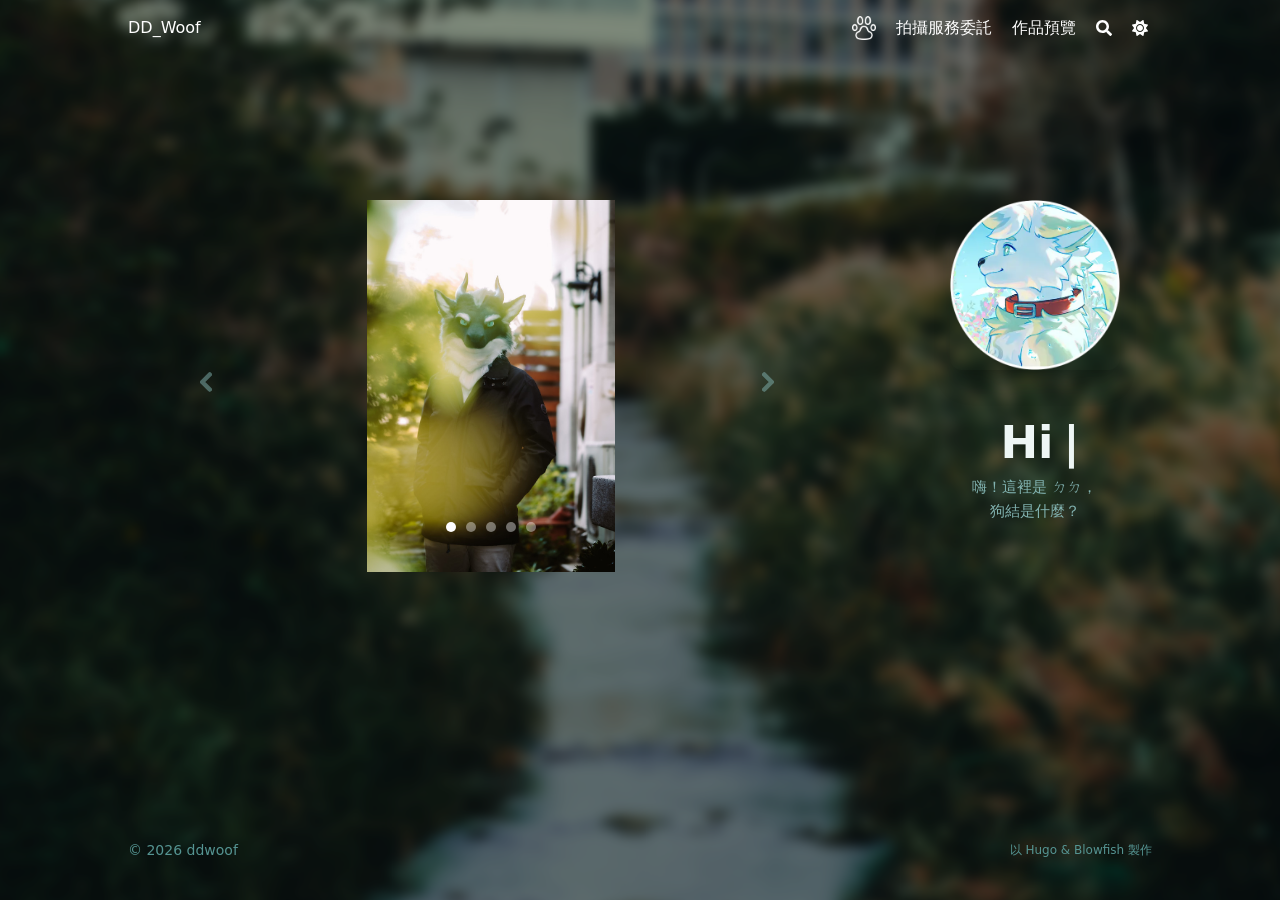
==== index.html @ 14877175 "The First time update web" ====
<!doctype html>
<html
  lang="zh-tw"
  dir="ltr"
  class="scroll-smooth"
  data-default-appearance="dark"
  data-auto-appearance="true"><head>
	<meta name="generator" content="Hugo 0.157.0">
  <meta charset="utf-8">
  
    <meta http-equiv="content-language" content="zh-tw">
  
  <meta name="viewport" content="width=device-width, initial-scale=1.0">
  <meta http-equiv="X-UA-Compatible" content="ie=edge">
  <meta name="theme-color">

  
  
    <title>DD_Woof</title>
    <meta name="title" content="DD_Woof">
  

  
  
  
  
  
  <link rel="canonical" href="/">
  
    
      <link rel="alternate" type="application/rss+xml" href="/index.xml" title="DD_Woof" />
  

  
  
    <meta name="author" content="ddwoof">
  
  
    
      
        
          <link href="https://x.com/DD_Woof" rel="me">
        
      
    
  

  
  <meta property="og:url" content="/">
  <meta property="og:site_name" content="DD_Woof">
  <meta property="og:title" content="Hi 👋 I&#39;m ㄉㄉ.">
  <meta property="og:description" content="Previous Next">
  <meta property="og:locale" content="zh_tw">
  <meta property="og:type" content="website">

  
  <meta name="twitter:card" content="summary">
  <meta name="twitter:title" content="Hi 👋 I&#39;m ㄉㄉ.">
  <meta name="twitter:description" content="Previous Next">

  
  
  
  
    
      
    
  
    
      
    
  
    
      
    
  
  
    
  

  
  
  
  
  
  

  

  
  
  
  
  
  
  
    
  
  
    
  
  
  <link
    type="text/css"
    rel="stylesheet"
    href="/css/main.bundle.min.bacc5cdc9474db91ea3333a25206559b05ceb0ef3ecc49c3214e8da3e983f6aa9cc485924662123fd63597dafd530e8fc702d7a046bd52d2ac4388a769b3c79e.css"
    integrity="sha512-usxc3JR025HqMzOiUgZVmwXOsO8&#43;zEnDIU6No&#43;mD9qqcxIWSRmISP9Y1l9r9Uw6PxwLXoEa9UtKsQ4inabPHng==">

  
  
  <script
    type="text/javascript"
    src="/js/appearance.min.6f41174b3a05b680820fe08cadbfa5fb7a7ca347b76a0955cdc68b9d8aca1ce24f0547e138cea33bcc7904d551a90afcb1cc7f2d9fe8557075d501419046c08c.js"
    integrity="sha512-b0EXSzoFtoCCD&#43;CMrb&#43;l&#43;3p8o0e3aglVzcaLnYrKHOJPBUfhOM6jO8x5BNVRqQr8scx/LZ/oVXB11QFBkEbAjA=="></script>
  
  
  
  
  
  
    
    <script src="/lib/zoom/zoom.min.umd.a527109b68c082a70f3697716dd72a9d5aa8b545cf800cecbbc7399f2ca6f6e0ce3e431f2062b48bbfa47c9ea42822714060bef309be073f49b9c0e30d318d7b.js" integrity="sha512-pScQm2jAgqcPNpdxbdcqnVqotUXPgAzsu8c5nyym9uDOPkMfIGK0i7&#43;kfJ6kKCJxQGC&#43;8wm&#43;Bz9JucDjDTGNew=="></script>
  

  
  
  
    
  
  
    
  
  
  
  
  
  
    
    <script
      defer
      type="text/javascript"
      id="script-bundle"
      src="/js/main.bundle.min.858f7f82734cfae08d59fcf8d0eb186f01706a84e2f7d20d39edfd7bc8bed6166e02d5c65ecce1de82b1ac52d1e01d77bd1a82d19186fdae5fe6e12d867fcf68.js"
      integrity="sha512-hY9/gnNM&#43;uCNWfz40OsYbwFwaoTi99INOe39e8i&#43;1hZuAtXGXszh3oKxrFLR4B13vRqC0ZGG/a5f5uEthn/PaA=="
      data-copy="複製"
      data-copied="已複製"></script>
  

  
  
















  
  
  <link
    type="text/css"
    rel="stylesheet"
    href="/css/components/carousel.8e65f2c27285218feed8ca2a6e12a80ec2fb4be8f774b7c74d9642f1bc528a3352288a700a64a0e1e3c38a40b74c978b5dbbeb38346202b5f7613d8fc023e3c9.css"
    integrity="sha512-jmXywnKFIY/u2MoqbhKoDsL7S&#43;j3dLfHTZZC8bxSijNSKIpwCmSg4ePDikC3TJeLXbvrODRiArX3YT2PwCPjyQ==">
  
  
  <script
    defer
    type="text/javascript"
    src="/lib/tw-elements/index.min.5ffccf337b773ee831515cdde152c8039e972dd479f7dffb0532a79de9a6de5926154ae2587f181ed6c06a99aee25667096bcf6495da5aa86e235d98baee5943.js"
    integrity="sha512-X/zPM3t3PugxUVzd4VLIA56XLdR599/7BTKnnemm3lkmFUriWH8YHtbAapmu4lZnCWvPZJXaWqhuI12Yuu5ZQw=="></script>









  

  

  

  

  













  
  
    <link rel="apple-touch-icon" sizes="180x180" href="/apple-touch-icon.png">
    <link rel="icon" type="image/png" sizes="32x32" href="/favicon-32x32.png">
    <link rel="icon" type="image/png" sizes="16x16" href="/favicon-16x16.png">
    <link rel="manifest" href="/site.webmanifest">
  

  
  <script type="application/ld+json">
  {
    "@context": "https://schema.org",
    "@type": "WebSite",
    "@id": "/",
    "name": "DD_Woof",
    
    "inLanguage": "zh-tw",
    "url": "/",
    
    "publisher" : {
      "@type": "Person",
      "name": "ddwoof"
    }
  }
  </script>



  
  
    




  

  
  

  
  

  
  
</head>


















  
  <body class="flex flex-col h-screen m-auto leading-7 max-w-7xl px-6 sm:px-14 md:px-24 lg:px-32 text-lg bg-neutral text-neutral-900 dark:bg-neutral-800 dark:text-neutral bf-scrollbar">
    <div id="the-top" class="absolute flex self-center">
      <a
        class="px-3 py-1 text-sm -translate-y-8 rounded-b-lg bg-primary-200 focus:translate-y-0 dark:bg-neutral-600"
        href="#main-content">
        <span class="font-bold text-primary-600 pe-2 dark:text-primary-400">&darr;</span>
        快轉到主要內容
      </a>
    </div>
    
    
      <div class="main-menu flex items-center w-full gap-2 p-1 pl-0">
  
    
    
  
  
    <a href="/" class="text-base font-medium truncate min-w-0 shrink">
      DD_Woof
    </a>
  
  <div class="flex items-center ms-auto">
    <div class="hidden md:flex">
      <nav class="flex items-center gap-x-5 h-12">
  
    
      
  
    <a
      href="/"
      
      class="flex items-center bf-icon-color-hover"
      aria-label="&lt;img src=&#39;/img/paw_icon.webp&#39; class=&#39;h-6 w-auto inline-block nozoom&#39; alt=&#39;Home&#39;&gt;"
      title="">
      
      
        <span class="text-base font-medium break-normal">
          <img src='/img/paw_icon.webp' class='h-6 w-auto inline-block nozoom' alt='Home'>
        </span>
      
    </a>
  

    
      
  
    <a
      href="/services/"
      
      class="flex items-center bf-icon-color-hover"
      aria-label="拍攝服務委託"
      title="2026 非商業攝影服務委託 🐶 📸">
      
      
        <span class="text-base font-medium break-normal">
          拍攝服務委託
        </span>
      
    </a>
  

    
      
  
    <a
      href="/portfolio/"
      
      class="flex items-center bf-icon-color-hover"
      aria-label="作品預覽"
      title="作品預覽 📷">
      
      
        <span class="text-base font-medium break-normal">
          作品預覽
        </span>
      
    </a>
  

    
  

  

  

  
    <button
      id="search-button"
      aria-label="Search"
      class="text-base bf-icon-color-hover"
      title="搜尋 (/)">
      <span class="relative block icon"><svg aria-hidden="true" focusable="false" data-prefix="fas" data-icon="search" class="svg-inline--fa fa-search fa-w-16" role="img" xmlns="http://www.w3.org/2000/svg" viewBox="0 0 512 512"><path fill="currentColor" d="M505 442.7L405.3 343c-4.5-4.5-10.6-7-17-7H372c27.6-35.3 44-79.7 44-128C416 93.1 322.9 0 208 0S0 93.1 0 208s93.1 208 208 208c48.3 0 92.7-16.4 128-44v16.3c0 6.4 2.5 12.5 7 17l99.7 99.7c9.4 9.4 24.6 9.4 33.9 0l28.3-28.3c9.4-9.4 9.4-24.6.1-34zM208 336c-70.7 0-128-57.2-128-128 0-70.7 57.2-128 128-128 70.7 0 128 57.2 128 128 0 70.7-57.2 128-128 128z"/></svg>
</span>
    </button>
  

  
    <div class="flex items-center">
      <button
        id="appearance-switcher"
        aria-label="Dark mode switcher"
        type="button"
        class="text-base bf-icon-color-hover">
        <div class="flex items-center justify-center dark:hidden">
          <span class="relative block icon"><svg xmlns="http://www.w3.org/2000/svg" viewBox="0 0 512 512"><path fill="currentColor" d="M32 256c0-123.8 100.3-224 223.8-224c11.36 0 29.7 1.668 40.9 3.746c9.616 1.777 11.75 14.63 3.279 19.44C245 86.5 211.2 144.6 211.2 207.8c0 109.7 99.71 193 208.3 172.3c9.561-1.805 16.28 9.324 10.11 16.95C387.9 448.6 324.8 480 255.8 480C132.1 480 32 379.6 32 256z"/></svg>
</span>
        </div>
        <div class="items-center justify-center hidden dark:flex">
          <span class="relative block icon"><svg xmlns="http://www.w3.org/2000/svg" viewBox="0 0 512 512"><path fill="currentColor" d="M256 159.1c-53.02 0-95.1 42.98-95.1 95.1S202.1 351.1 256 351.1s95.1-42.98 95.1-95.1S309 159.1 256 159.1zM509.3 347L446.1 255.1l63.15-91.01c6.332-9.125 1.104-21.74-9.826-23.72l-109-19.7l-19.7-109c-1.975-10.93-14.59-16.16-23.72-9.824L256 65.89L164.1 2.736c-9.125-6.332-21.74-1.107-23.72 9.824L121.6 121.6L12.56 141.3C1.633 143.2-3.596 155.9 2.736 164.1L65.89 256l-63.15 91.01c-6.332 9.125-1.105 21.74 9.824 23.72l109 19.7l19.7 109c1.975 10.93 14.59 16.16 23.72 9.824L256 446.1l91.01 63.15c9.127 6.334 21.75 1.107 23.72-9.822l19.7-109l109-19.7C510.4 368.8 515.6 356.1 509.3 347zM256 383.1c-70.69 0-127.1-57.31-127.1-127.1c0-70.69 57.31-127.1 127.1-127.1s127.1 57.3 127.1 127.1C383.1 326.7 326.7 383.1 256 383.1z"/></svg>
</span>
        </div>
      </button>
    </div>
  
</nav>



    </div>
    <div class="flex md:hidden">
      <div class="flex items-center h-14 gap-4">
  
    <button
      id="search-button-mobile"
      aria-label="Search"
      class="flex items-center justify-center bf-icon-color-hover"
      title="搜尋 (/)">
      <span class="relative block icon"><svg aria-hidden="true" focusable="false" data-prefix="fas" data-icon="search" class="svg-inline--fa fa-search fa-w-16" role="img" xmlns="http://www.w3.org/2000/svg" viewBox="0 0 512 512"><path fill="currentColor" d="M505 442.7L405.3 343c-4.5-4.5-10.6-7-17-7H372c27.6-35.3 44-79.7 44-128C416 93.1 322.9 0 208 0S0 93.1 0 208s93.1 208 208 208c48.3 0 92.7-16.4 128-44v16.3c0 6.4 2.5 12.5 7 17l99.7 99.7c9.4 9.4 24.6 9.4 33.9 0l28.3-28.3c9.4-9.4 9.4-24.6.1-34zM208 336c-70.7 0-128-57.2-128-128 0-70.7 57.2-128 128-128 70.7 0 128 57.2 128 128 0 70.7-57.2 128-128 128z"/></svg>
</span>
    </button>
  

  
    <button
      id="appearance-switcher-mobile"
      type="button"
      aria-label="Dark mode switcher"
      class="flex items-center justify-center text-neutral-900 hover:text-primary-600 dark:text-neutral-200 dark:hover:text-primary-400">
      <div class="dark:hidden">
        <span class="relative block icon"><svg xmlns="http://www.w3.org/2000/svg" viewBox="0 0 512 512"><path fill="currentColor" d="M32 256c0-123.8 100.3-224 223.8-224c11.36 0 29.7 1.668 40.9 3.746c9.616 1.777 11.75 14.63 3.279 19.44C245 86.5 211.2 144.6 211.2 207.8c0 109.7 99.71 193 208.3 172.3c9.561-1.805 16.28 9.324 10.11 16.95C387.9 448.6 324.8 480 255.8 480C132.1 480 32 379.6 32 256z"/></svg>
</span>
      </div>
      <div class="hidden dark:block">
        <span class="relative block icon"><svg xmlns="http://www.w3.org/2000/svg" viewBox="0 0 512 512"><path fill="currentColor" d="M256 159.1c-53.02 0-95.1 42.98-95.1 95.1S202.1 351.1 256 351.1s95.1-42.98 95.1-95.1S309 159.1 256 159.1zM509.3 347L446.1 255.1l63.15-91.01c6.332-9.125 1.104-21.74-9.826-23.72l-109-19.7l-19.7-109c-1.975-10.93-14.59-16.16-23.72-9.824L256 65.89L164.1 2.736c-9.125-6.332-21.74-1.107-23.72 9.824L121.6 121.6L12.56 141.3C1.633 143.2-3.596 155.9 2.736 164.1L65.89 256l-63.15 91.01c-6.332 9.125-1.105 21.74 9.824 23.72l109 19.7l19.7 109c1.975 10.93 14.59 16.16 23.72 9.824L256 446.1l91.01 63.15c9.127 6.334 21.75 1.107 23.72-9.822l19.7-109l109-19.7C510.4 368.8 515.6 356.1 509.3 347zM256 383.1c-70.69 0-127.1-57.31-127.1-127.1c0-70.69 57.31-127.1 127.1-127.1s127.1 57.3 127.1 127.1C383.1 326.7 326.7 383.1 256 383.1z"/></svg>
</span>
      </div>
    </button>
  

  
    <input type="checkbox" id="mobile-menu-toggle" autocomplete="off" class="hidden peer">
    <label for="mobile-menu-toggle" class="flex items-center justify-center cursor-pointer bf-icon-color-hover">
      <span class="relative block icon"><svg xmlns="http://www.w3.org/2000/svg" viewBox="0 0 448 512"><path fill="currentColor" d="M0 96C0 78.33 14.33 64 32 64H416C433.7 64 448 78.33 448 96C448 113.7 433.7 128 416 128H32C14.33 128 0 113.7 0 96zM0 256C0 238.3 14.33 224 32 224H416C433.7 224 448 238.3 448 256C448 273.7 433.7 288 416 288H32C14.33 288 0 273.7 0 256zM416 448H32C14.33 448 0 433.7 0 416C0 398.3 14.33 384 32 384H416C433.7 384 448 398.3 448 416C448 433.7 433.7 448 416 448z"/></svg>
</span>
    </label>

    <div
      role="dialog"
      aria-modal="true"
      style="scrollbar-gutter: stable;"
      class="fixed inset-0 z-50 invisible overflow-y-auto px-6 py-20 opacity-0 transition-[opacity,visibility] duration-300 peer-checked:visible peer-checked:opacity-100 bg-neutral-50/97 dark:bg-neutral-900/99
      bf-scrollbar">
      <label
        for="mobile-menu-toggle"
        class="fixed end-8 top-5 flex items-center justify-center z-50 h-12 w-12 cursor-pointer select-none rounded-full bf-icon-color-hover border bf-border-color bf-border-color-hover bg-neutral-50 dark:bg-neutral-900">
        <span class="relative block icon"><svg xmlns="http://www.w3.org/2000/svg" viewBox="0 0 320 512"><path fill="currentColor" d="M310.6 361.4c12.5 12.5 12.5 32.75 0 45.25C304.4 412.9 296.2 416 288 416s-16.38-3.125-22.62-9.375L160 301.3L54.63 406.6C48.38 412.9 40.19 416 32 416S15.63 412.9 9.375 406.6c-12.5-12.5-12.5-32.75 0-45.25l105.4-105.4L9.375 150.6c-12.5-12.5-12.5-32.75 0-45.25s32.75-12.5 45.25 0L160 210.8l105.4-105.4c12.5-12.5 32.75-12.5 45.25 0s12.5 32.75 0 45.25l-105.4 105.4L310.6 361.4z"/></svg>
</span>
      </label>
      <nav class="mx-auto max-w-md space-y-6">
        
  
    
    <div class="px-2">
      <a
        href="/"
        aria-label="&lt;img src=&#39;/img/paw_icon.webp&#39; class=&#39;h-6 w-auto inline-block nozoom&#39; alt=&#39;Home&#39;&gt;"
        
        class="flex items-center gap-4 group bf-icon-color-hover text-neutral-700 dark:text-neutral-200">
        
        <span title="" class="text-2xl font-bold tracking-tight">
          <img src='/img/paw_icon.webp' class='h-6 w-auto inline-block nozoom' alt='Home'>
        </span>
        
      </a>

      
    </div>
  
    
    <div class="px-2">
      <a
        href="/services/"
        aria-label="拍攝服務委託"
        
        class="flex items-center gap-4 group bf-icon-color-hover text-neutral-700 dark:text-neutral-200">
        
        <span title="2026 非商業攝影服務委託 🐶 📸" class="text-2xl font-bold tracking-tight">
          拍攝服務委託
        </span>
        
      </a>

      
    </div>
  
    
    <div class="px-2">
      <a
        href="/portfolio/"
        aria-label="作品預覽"
        
        class="flex items-center gap-4 group bf-icon-color-hover text-neutral-700 dark:text-neutral-200">
        
        <span title="作品預覽 📷" class="text-2xl font-bold tracking-tight">
          作品預覽
        </span>
        
      </a>

      
    </div>
  

        
  

        
  

      </nav>
    </div>
  
</div>







    </div>
  </div>
</div>





    
    <div class="relative flex flex-col grow">
      <main id="main-content" class="grow">
        
  
  
    
<div class="homepage-bg" style="--homepage-bg-url: url('/img/homepage.webp');"></div>


<div class="homepage-center-wrapper relative">
    <div aria-hidden="true" class="absolute inset-x-0 top-0 h-48 bg-gradient-to-b"></div>
    <div class="relative">
        <div
            class="homepage-grid lg:mx-auto lg:grid lg:max-w-none lg:grid-flow-col-dense lg:grid-cols-2 lg:gap-24 lg:px-8">

            
            <div class="carousel-col mx-auto px-4 sm:px-6 lg:mx-0 lg:py-16 lg:px-0 w-full" style="max-width:800px;">


                <article class="max-w-full prose dark:prose-invert">
                    <section class="w-full">














































<div class="width-patch"></div>
<div id="carousel-6fb22d3943ec7794c447a8e7c1bb77a4-1772271755983696700" class="relative" data-twe-carousel-init data-twe-ride="carousel"
  data-twe-interval="2500">
  <div class="absolute right-0 bottom-0 left-0 z-2 mx-[15%] mb-10 flex list-none justify-center p-0"
    data-twe-carousel-indicators>
    
    
    <button type="button" data-twe-target="#carousel-6fb22d3943ec7794c447a8e7c1bb77a4-1772271755983696700" data-twe-slide-to="0" data-twe-carousel-active aria-current="true"  class="cursor-pointer"></button>
    
    
    <button type="button" data-twe-target="#carousel-6fb22d3943ec7794c447a8e7c1bb77a4-1772271755983696700" data-twe-slide-to="1"  class="cursor-pointer"></button>
    
    
    <button type="button" data-twe-target="#carousel-6fb22d3943ec7794c447a8e7c1bb77a4-1772271755983696700" data-twe-slide-to="2"  class="cursor-pointer"></button>
    
    
    <button type="button" data-twe-target="#carousel-6fb22d3943ec7794c447a8e7c1bb77a4-1772271755983696700" data-twe-slide-to="3"  class="cursor-pointer"></button>
    
    
    <button type="button" data-twe-target="#carousel-6fb22d3943ec7794c447a8e7c1bb77a4-1772271755983696700" data-twe-slide-to="4"  class="cursor-pointer"></button>
    
    
  </div>

  <div class="relative w-full after:clear-both after:block after:content-['']" style="overflow: hidden;">
    
    
    
    
    
    
    
    
    
    
    
    
    
    
    
    
    
    
    
    
    
    
    
    
    
    
    
    
    
    
    
    
    
    
    
    
    
    <div
      class="relative float-left -mr-[100%]  w-full transition-transform ease-in-out motion-reduce:transition-none"
      data-twe-carousel-item style="transition-duration: 2500ms;" data-twe-carousel-active>
      
      
      
      
      
      
      <div class="relative bg-neutral-900/50" style="aspect-ratio: 16 / 9; overflow: hidden;">
        <img src="/54312974129_4e7db144ab_b_3776847545969804107.jpg" data-original="https://live.staticflickr.com/65535/54312974129_4e7db144ab_b.jpg"
          class="absolute top-0 left-0 w-full h-full object-contain not-prose carousel-zoom-img rounded-[15px]"
          alt="carousel image 1"
          onclick="openCarouselLightbox(this.dataset.original || this.src); event.stopPropagation();">
      </div>
      
    </div>
    
    
    
    
    
    
    
    
    
    
    
    
    
    
    
    
    
    
    
    
    
    
    
    
    
    
    
    
    
    
    
    
    
    
    
    
    
    <div
      class="relative float-left -mr-[100%] hidden w-full transition-transform ease-in-out motion-reduce:transition-none"
      data-twe-carousel-item style="transition-duration: 2500ms;" >
      
      
      
      
      <div class="relative bg-neutral-900/50" style="aspect-ratio: 16 / 9; overflow: hidden;">
        <img src="/mountains-1899264_960_720_14245824459852564187.jpg" data-original="https://cdn.pixabay.com/photo/2016/12/11/12/02/mountains-1899264_960_720.jpg"
          class="absolute top-0 left-0 w-full h-full object-cover not-prose carousel-zoom-img rounded-[15px]"
          alt="carousel image 2"
          onclick="openCarouselLightbox(this.dataset.original || this.src); event.stopPropagation();">
      </div>
      
    </div>
    
    
    
    
    
    
    
    
    
    
    
    
    
    
    
    
    
    
    
    
    
    
    
    
    
    
    
    
    
    
    
    
    
    
    
    
    
    <div
      class="relative float-left -mr-[100%] hidden w-full transition-transform ease-in-out motion-reduce:transition-none"
      data-twe-carousel-item style="transition-duration: 2500ms;" >
      
      
      
      
      <div class="relative bg-neutral-900/50" style="aspect-ratio: 16 / 9; overflow: hidden;">
        <img src="/54969484448_2627ba378e_b_2537846297863598610.jpg" data-original="https://live.staticflickr.com/65535/54969484448_2627ba378e_b.jpg"
          class="absolute top-0 left-0 w-full h-full object-cover not-prose carousel-zoom-img rounded-[15px]"
          alt="carousel image 3"
          onclick="openCarouselLightbox(this.dataset.original || this.src); event.stopPropagation();">
      </div>
      
    </div>
    
    
    
    
    
    
    
    
    
    
    
    
    
    
    
    
    
    
    
    
    
    
    
    
    
    
    
    
    
    
    
    
    
    
    
    
    
    <div
      class="relative float-left -mr-[100%] hidden w-full transition-transform ease-in-out motion-reduce:transition-none"
      data-twe-carousel-item style="transition-duration: 2500ms;" >
      
      
      
      
      <div class="relative bg-neutral-900/50" style="aspect-ratio: 16 / 9; overflow: hidden;">
        <img src="/54313182970_392d46c455_b_15760965747717443403.jpg" data-original="https://live.staticflickr.com/65535/54313182970_392d46c455_b.jpg"
          class="absolute top-0 left-0 w-full h-full object-cover not-prose carousel-zoom-img rounded-[15px]"
          alt="carousel image 4"
          onclick="openCarouselLightbox(this.dataset.original || this.src); event.stopPropagation();">
      </div>
      
    </div>
    
    
    
    
    
    
    
    
    
    
    
    
    
    
    
    
    
    
    
    
    
    
    
    
    
    
    
    
    
    
    
    
    
    
    
    
    
    <div
      class="relative float-left -mr-[100%] hidden w-full transition-transform ease-in-out motion-reduce:transition-none"
      data-twe-carousel-item style="transition-duration: 2500ms;" >
      
      
      
      
      <div class="relative bg-neutral-900/50" style="aspect-ratio: 16 / 9; overflow: hidden;">
        <img src="/54313005413_ce64c5cc6f_b_2542738422228457264.jpg" data-original="https://live.staticflickr.com/65535/54313005413_ce64c5cc6f_b.jpg"
          class="absolute top-0 left-0 w-full h-full object-cover not-prose carousel-zoom-img rounded-[15px]"
          alt="carousel image 5"
          onclick="openCarouselLightbox(this.dataset.original || this.src); event.stopPropagation();">
      </div>
      
    </div>
    
  </div>

  <button
    class="absolute top-0 bottom-0 left-0 z-2 flex w-[15%] items-center justify-center border-0 bg-none p-0 text-center opacity-50 transition-opacity duration-150 ease-[cubic-bezier(0.25,0.1,0.25,1.0)] hover:no-underline hover:opacity-90 hover:outline-none focus:no-underline focus:opacity-90 focus:outline-none motion-reduce:transition-none"
    type="button" data-twe-target="#carousel-6fb22d3943ec7794c447a8e7c1bb77a4-1772271755983696700" data-twe-slide="prev">
    <span class="inline-block h-8 w-8">
      <svg xmlns="http://www.w3.org/2000/svg" fill="none" viewBox="0 0 24 24" stroke-width="4.5" stroke="currentColor"
        class="h-6 w-6">
        <path stroke-linecap="round" stroke-linejoin="round" d="M15.75 19.5L8.25 12l7.5-7.5" />
      </svg>
    </span>
    <span
      class="!absolute !-m-px !h-px !w-px !overflow-hidden !whitespace-nowrap !border-0 !p-0 ![clip:rect(0,0,0,0)]">Previous</span>
  </button>

  <button
    class="absolute top-0 bottom-0 right-0 z-[1] flex w-[15%] items-center justify-center border-0 bg-none p-0 text-center opacity-50 transition-opacity duration-150 ease-[cubic-bezier(0.25,0.1,0.25,1.0)] hover:no-underline hover:opacity-90 hover:outline-none focus:no-underline focus:opacity-90 focus:outline-none motion-reduce:transition-none"
    type="button" data-twe-target="#carousel-6fb22d3943ec7794c447a8e7c1bb77a4-1772271755983696700" data-twe-slide="next">
    <span class="inline-block h-8 w-8">
      <svg xmlns="http://www.w3.org/2000/svg" fill="none" viewBox="0 0 24 24" stroke-width="4.5" stroke="currentColor"
        class="h-6 w-6">
        <path stroke-linecap="round" stroke-linejoin="round" d="M8.25 4.5l7.5 7.5-7.5 7.5" />
      </svg>
    </span>
    <span
      class="!absolute !-m-px !h-px !w-px !overflow-hidden !whitespace-nowrap !border-0 !p-0 ![clip:rect(0,0,0,0)]">Next</span>
  </button>
</div>




<div id="carousel-lightbox"
  style="display:none;position:fixed;inset:0;z-index:9999;background:rgba(0,0,0,0.85);align-items:center;justify-content:center;cursor:zoom-out;"
  onclick="closeCarouselLightbox()">
  <img id="carousel-lightbox-img" src=""
    style="max-width:90vw;max-height:90vh;border-radius:0.75rem;box-shadow:0 25px 50px rgba(0,0,0,0.5);object-fit:contain;cursor:default;"
    onclick="event.stopPropagation()">
</div>
<script>
  var _carouselLightboxOpen = false;
  function openCarouselLightbox(src) {
    if (_carouselLightboxOpen) return;
    _carouselLightboxOpen = true;
    var lb = document.getElementById('carousel-lightbox');
    var img = document.getElementById('carousel-lightbox-img');
    img.src = src;
    img.style.borderRadius = '15px';  
    lb.style.display = 'flex';
    document.body.style.overflow = 'hidden';
    document.body.classList.add('carousel-lightbox-open');  
  }
  function closeCarouselLightbox() {
    document.getElementById('carousel-lightbox').style.display = 'none';
    document.body.style.overflow = '';
    document.body.classList.remove('carousel-lightbox-open');
    setTimeout(function () { _carouselLightboxOpen = false; }, 100);
  }
  document.addEventListener('keydown', function (e) {
    if (e.key === 'Escape') closeCarouselLightbox();
  });
</script>

</section>
                </article>
            </div>

            
            <div
                class="homepage-right-col mx-auto max-w-xl px-4 sm:px-6 lg:mx-0 lg:max-w-none lg:py-16 lg:px-0 flex flex-col">

                
                
                <img class="homepage-icon rounded-xl shadow-xl" src="/img/icon.webp" data-no-zoom>
                

                
                <article class="homepage-text-width max-w-full prose dark:prose-invert">
                    
                    <header>
                        <h1 id="homepage-title" class="text-4xl font-extrabold mb-0"></h1>
                        
                        <script src="/lib/typeit/typeit.umd.57f9bc6e047efc875cb4f2e9ca74c802de33638d2c3aff6d9b7eb3c7588c24649b6c3e51cd45f49c0ed0cf72aedbd694bf2d35f358a34076d63f9febabc0bd6f.js"
                            integrity="sha512-V/m8bgR&#43;/IdctPLpynTIAt4zY40sOv9tm36zx1iMJGSbbD5RzUX0nA7Qz3Ku29aUvy0181ijQHbWP5/rq8C9bw=="></script>
                        <script>
                            document.addEventListener("DOMContentLoaded", function () {
                                new TypeIt("#homepage-title", {
                                    strings: ["Hi 👋 I\u0027m ㄉㄉ."],
                                    speed: 100,
                                    loop: false,
                                    waitUntilVisible: true,
                                }).go();
                            });
                        </script>
                    </header>
                    
                    <p class="text-lg mt-2">嗨！這裡是 ㄉㄉ，<br>狗結是什麼？</p>
                </article>

            </div>

        </div>
    </div>
</div>
<section>
    



</section>
  

        


  






<div
  id="scroll-to-top"
  class="fixed bottom-6 end-6 z-50 transform translate-y-4 opacity-0 duration-200">
  <a
    href="#the-top"
    class="pointer-events-auto flex h-12 w-12 items-center justify-center rounded-full bg-neutral/50 text-xl text-neutral-700 hover:text-primary-600 dark:bg-neutral-800/50 dark:text-neutral dark:hover:text-primary-400"
    aria-label="捲動到頁頂"
    title="捲動到頁頂">
    &uarr;
  </a>
</div>

      </main><footer id="site-footer" class="py-10 print:hidden">
  
  
    
  
  <div class="flex items-center justify-between">
    
    
      <p class="text-sm text-neutral-500 dark:text-neutral-400">
          &copy;
          2026
          ddwoof
      </p>
    

    
    
      <p class="text-xs text-neutral-500 dark:text-neutral-400">
        
        
        以 <a class="hover:underline hover:decoration-primary-400 hover:text-primary-500"
          href="https://gohugo.io/" target="_blank" rel="noopener noreferrer">Hugo</a> &amp; <a class="hover:underline hover:decoration-primary-400 hover:text-primary-500"
          href="https://blowfish.page/" target="_blank" rel="noopener noreferrer">Blowfish</a> 製作
      </p>
    
  </div>
  
    <script>
      mediumZoom(document.querySelectorAll("img:not(.nozoom)"), {
        margin: 24,
        background: "rgba(0,0,0,0.5)",
        scrollOffset: 0,
      });
    </script>
  
  
  
</footer>
<div
  id="search-wrapper"
  class="invisible fixed inset-0 flex h-screen w-screen cursor-default flex-col bg-neutral-500/50 p-4 backdrop-blur-sm dark:bg-neutral-900/50 sm:p-6 md:p-[10vh] lg:p-[12vh] z-500"
  data-url="/">
  <div
    id="search-modal"
    class="flex flex-col w-full max-w-3xl min-h-0 mx-auto border rounded-md shadow-lg top-20 border-neutral-200 bg-neutral dark:border-neutral-700 dark:bg-neutral-800">
    <header class="relative z-10 flex items-center justify-between flex-none px-2">
      <form class="flex items-center flex-auto min-w-0">
        <div class="flex items-center justify-center w-8 h-8 text-neutral-400">
          <span class="relative block icon"><svg aria-hidden="true" focusable="false" data-prefix="fas" data-icon="search" class="svg-inline--fa fa-search fa-w-16" role="img" xmlns="http://www.w3.org/2000/svg" viewBox="0 0 512 512"><path fill="currentColor" d="M505 442.7L405.3 343c-4.5-4.5-10.6-7-17-7H372c27.6-35.3 44-79.7 44-128C416 93.1 322.9 0 208 0S0 93.1 0 208s93.1 208 208 208c48.3 0 92.7-16.4 128-44v16.3c0 6.4 2.5 12.5 7 17l99.7 99.7c9.4 9.4 24.6 9.4 33.9 0l28.3-28.3c9.4-9.4 9.4-24.6.1-34zM208 336c-70.7 0-128-57.2-128-128 0-70.7 57.2-128 128-128 70.7 0 128 57.2 128 128 0 70.7-57.2 128-128 128z"/></svg>
</span>
        </div>
        <input
          type="search"
          id="search-query"
          class="flex flex-auto h-12 mx-1 bg-transparent appearance-none focus:outline-dotted focus:outline-2 focus:outline-transparent"
          placeholder="搜尋"
          tabindex="0">
      </form>
      <button
        id="close-search-button"
        class="flex items-center justify-center w-8 h-8 text-neutral-700 hover:text-primary-600 dark:text-neutral dark:hover:text-primary-400"
        title="關閉 (Esc)">
        <span class="relative block icon"><svg xmlns="http://www.w3.org/2000/svg" viewBox="0 0 320 512"><path fill="currentColor" d="M310.6 361.4c12.5 12.5 12.5 32.75 0 45.25C304.4 412.9 296.2 416 288 416s-16.38-3.125-22.62-9.375L160 301.3L54.63 406.6C48.38 412.9 40.19 416 32 416S15.63 412.9 9.375 406.6c-12.5-12.5-12.5-32.75 0-45.25l105.4-105.4L9.375 150.6c-12.5-12.5-12.5-32.75 0-45.25s32.75-12.5 45.25 0L160 210.8l105.4-105.4c12.5-12.5 32.75-12.5 45.25 0s12.5 32.75 0 45.25l-105.4 105.4L310.6 361.4z"/></svg>
</span>
      </button>
    </header>
    <section class="flex-auto px-2 overflow-auto">
      <ul id="search-results">
        
      </ul>
    </section>
  </div>
</div>

    </div>
  </body>
  
</html>
---- css/main.bundle.min.bacc5cdc9474db91ea3333a25206559b05ceb0ef3ecc49c3214e8da3e983f6aa9cc485924662123fd63597dafd530e8fc702d7a046bd52d2ac4388a769b3c79e.css ----
:root{--color-neutral:255, 255, 255;--color-neutral-50:238, 246, 245;--color-neutral-100:218, 232, 230;--color-neutral-200:178, 208, 206;--color-neutral-300:130, 179, 177;--color-neutral-400:85, 148, 146;--color-neutral-500:52, 119, 117;--color-neutral-600:30, 92, 90;--color-neutral-700:14, 68, 66;--color-neutral-800:6, 57, 55;--color-neutral-900:2, 47, 46;--color-primary-50:247, 254, 231;--color-primary-100:236, 252, 203;--color-primary-200:217, 249, 157;--color-primary-300:190, 242, 100;--color-primary-400:163, 230, 53;--color-primary-500:132, 204, 22;--color-primary-600:101, 163, 13;--color-primary-700:77, 124, 15;--color-primary-800:63, 98, 18;--color-primary-900:54, 83, 20;--color-secondary-50:236, 253, 245;--color-secondary-100:209, 250, 229;--color-secondary-200:167, 243, 208;--color-secondary-300:110, 231, 183;--color-secondary-400:52, 211, 153;--color-secondary-500:16, 185, 129;--color-secondary-600:5, 150, 105;--color-secondary-700:4, 120, 87;--color-secondary-800:6, 95, 70;--color-secondary-900:6, 78, 59}/*!tailwindcss v4.1.18 | MIT License | https://tailwindcss.com*//*!Blowfish | MIT License | https://github.com/nunocoracao/blowfish*/@layer properties;@layer theme,base,components,utilities;@layer theme{:root,:host{--font-sans:ui-sans-serif, system-ui, sans-serif, "Apple Color Emoji",
      "Segoe UI Emoji", "Segoe UI Symbol", "Noto Color Emoji";--font-mono:ui-monospace, SFMono-Regular, Menlo, Monaco, Consolas, "Liberation Mono",
      "Courier New", monospace;--spacing:0.25rem;--container-2xs:18rem;--container-md:28rem;--container-xl:36rem;--container-3xl:48rem;--container-7xl:80rem;--text-xs:0.75rem;--text-xs--line-height:calc(1 / 0.75);--text-sm:0.875rem;--text-sm--line-height:calc(1.25 / 0.875);--text-base:1rem;--text-base--line-height:calc(1.5 / 1);--text-lg:1.125rem;--text-lg--line-height:calc(1.75 / 1.125);--text-xl:1.25rem;--text-xl--line-height:calc(1.75 / 1.25);--text-2xl:1.5rem;--text-2xl--line-height:calc(2 / 1.5);--text-3xl:1.875rem;--text-3xl--line-height:calc(2.25 / 1.875);--text-4xl:2.25rem;--text-4xl--line-height:calc(2.5 / 2.25);--font-weight-light:300;--font-weight-normal:400;--font-weight-medium:500;--font-weight-semibold:600;--font-weight-bold:700;--font-weight-extrabold:800;--tracking-tight:-0.025em;--tracking-normal:0em;--leading-snug:1.375;--leading-relaxed:1.625;--radius-md:0.375rem;--radius-lg:0.5rem;--radius-xl:0.75rem;--radius-2xl:1rem;--ease-in:cubic-bezier(0.4, 0, 1, 1);--ease-out:cubic-bezier(0, 0, 0.2, 1);--ease-in-out:cubic-bezier(0.4, 0, 0.2, 1);--animate-pulse:pulse 2s cubic-bezier(0.4, 0, 0.6, 1) infinite;--blur-sm:8px;--blur-xl:24px;--blur-2xl:40px;--aspect-video:16 / 9;--default-transition-duration:150ms;--default-transition-timing-function:cubic-bezier(0.4, 0, 0.2, 1);--default-font-family:var(--font-sans);--default-mono-font-family:var(--font-mono)}}@layer base{*,::after,::before,::backdrop,::file-selector-button{box-sizing:border-box;margin:0;padding:0;border:0 solid}html,:host{line-height:1.5;-webkit-text-size-adjust:100%;tab-size:4;font-family:var(--default-font-family,ui-sans-serif,system-ui,sans-serif,"Apple Color Emoji","Segoe UI Emoji","Segoe UI Symbol","Noto Color Emoji");font-feature-settings:var(--default-font-feature-settings,normal);font-variation-settings:var(--default-font-variation-settings,normal);-webkit-tap-highlight-color:transparent}hr{height:0;color:inherit;border-top-width:1px}abbr:where([title]){-webkit-text-decoration:underline dotted;text-decoration:underline dotted}h1,h2,h3,h4,h5,h6{font-size:inherit;font-weight:inherit}a{color:inherit;-webkit-text-decoration:inherit;text-decoration:inherit}b,strong{font-weight:bolder}code,kbd,samp,pre{font-family:var(--default-mono-font-family,ui-monospace,SFMono-Regular,Menlo,Monaco,Consolas,"Liberation Mono","Courier New",monospace);font-feature-settings:var(--default-mono-font-feature-settings,normal);font-variation-settings:var(--default-mono-font-variation-settings,normal);font-size:1em}small{font-size:80%}sub,sup{font-size:75%;line-height:0;position:relative;vertical-align:baseline}sub{bottom:-.25em}sup{top:-.5em}table{text-indent:0;border-color:inherit;border-collapse:collapse}:-moz-focusring{outline:auto}progress{vertical-align:baseline}summary{display:list-item}ol,ul,menu{list-style:none}img,svg,video,canvas,audio,iframe,embed,object{display:block;vertical-align:middle}img,video{max-width:100%;height:auto}button,input,select,optgroup,textarea,::file-selector-button{font:inherit;font-feature-settings:inherit;font-variation-settings:inherit;letter-spacing:inherit;color:inherit;border-radius:0;background-color:initial;opacity:1}:where(select:is([multiple],[size])) optgroup{font-weight:bolder}:where(select:is([multiple],[size])) optgroup option{padding-inline-start:20px}::file-selector-button{margin-inline-end:4px}::placeholder{opacity:1}@supports(not (-webkit-appearance:-apple-pay-button)) or (contain-intrinsic-size:1px){::placeholder{color:currentcolor;@supports(color:color-mix(in lab,red,red)){color: color-mix(in oklab,currentcolor 50%,transparent);}}}textarea{resize:vertical}::-webkit-search-decoration{-webkit-appearance:none}::-webkit-date-and-time-value{min-height:1lh;text-align:inherit}::-webkit-datetime-edit{display:inline-flex}::-webkit-datetime-edit-fields-wrapper{padding:0}::-webkit-datetime-edit,::-webkit-datetime-edit-year-field,::-webkit-datetime-edit-month-field,::-webkit-datetime-edit-day-field,::-webkit-datetime-edit-hour-field,::-webkit-datetime-edit-minute-field,::-webkit-datetime-edit-second-field,::-webkit-datetime-edit-millisecond-field,::-webkit-datetime-edit-meridiem-field{padding-block:0}::-webkit-calendar-picker-indicator{line-height:1}:-moz-ui-invalid{box-shadow:none}button,input:where([type=button],[type=reset],[type=submit]),::file-selector-button{appearance:button}::-webkit-inner-spin-button,::-webkit-outer-spin-button{height:auto}[hidden]:where(:not([hidden=until-found])){display:none!important}}@layer utilities{.pointer-events-auto{pointer-events:auto}.pointer-events-none{pointer-events:none}.\!visible{visibility:visible!important}.collapse{visibility:collapse}.invisible{visibility:hidden}.visible{visibility:visible}.sr-only{position:absolute;width:1px;height:1px;padding:0;margin:-1px;overflow:hidden;clip-path:inset(50%);white-space:nowrap;border-width:0}.\!absolute{position:absolute!important}.absolute{position:absolute}.fixed{position:fixed}.relative{position:relative}.static{position:static}.sticky{position:sticky}.inset-0{inset:calc(var(--spacing) * 0)}.inset-x-0{inset-inline:calc(var(--spacing) * 0)}.-start-6{inset-inline-start:calc(var(--spacing) * -6)}.start-\[calc\(max\(-50vw\,-800px\)\+50\%\)\]{inset-inline-start:calc(max(-50vw,-800px) + 50%)}.end-6{inset-inline-end:calc(var(--spacing) * 6)}.end-8{inset-inline-end:calc(var(--spacing) * 8)}.top-0{top:calc(var(--spacing) * 0)}.top-1\/2{top:calc(1/2 * 100%)}.top-5{top:calc(var(--spacing) * 5)}.top-20{top:calc(var(--spacing) * 20)}.right-0{right:calc(var(--spacing) * 0)}.bottom-0{bottom:calc(var(--spacing) * 0)}.bottom-6{bottom:calc(var(--spacing) * 6)}.bottom-24{bottom:calc(var(--spacing) * 24)}.left-0{left:calc(var(--spacing) * 0)}.left-1\/2{left:calc(1/2 * 100%)}.-z-10{z-index:calc(10 * -1)}.z-2{z-index:2}.z-10{z-index:10}.z-50{z-index:50}.z-80{z-index:80}.z-100{z-index:100}.z-500{z-index:500}.z-\[1\]{z-index:1}.z-\[999\]{z-index:999}.z-\[1040\]{z-index:1040}.z-\[1070\]{z-index:1070}.z-\[1080\]{z-index:1080}.order-first{order:-9999}.float-left{float:left}.container{width:100%;@media(width >= 640px){max-width: 640px;}@media(width >= 853px){max-width: 853px;}@media(width >= 1024px){max-width: 1024px;}@media(width >= 1280px){max-width: 1280px;}@media(width >= 1536px){max-width: 1536px;}}.\!-m-px{margin:-1px!important}.m-0{margin:calc(var(--spacing) * 0)}.m-1{margin:calc(var(--spacing) * 1)}.m-2{margin:calc(var(--spacing) * 2)}.m-300{margin:calc(var(--spacing) * 300)}.m-auto{margin:auto}.-mx-2{margin-inline:calc(var(--spacing) * -2)}.mx-1{margin-inline:calc(var(--spacing) * 1)}.mx-\[3px\]{margin-inline:3px}.mx-\[15\%\]{margin-inline:15%}.mx-auto{margin-inline:auto}.my-0{margin-block:calc(var(--spacing) * 0)}.my-3{margin-block:calc(var(--spacing) * 3)}.-ms-5{margin-inline-start:calc(var(--spacing) * -5)}.ms-0{margin-inline-start:calc(var(--spacing) * 0)}.ms-2{margin-inline-start:calc(var(--spacing) * 2)}.ms-6{margin-inline-start:calc(var(--spacing) * 6)}.ms-7{margin-inline-start:calc(var(--spacing) * 7)}.ms-auto{margin-inline-start:auto}.-me-48{margin-inline-end:calc(var(--spacing) * -48)}.me-1{margin-inline-end:calc(var(--spacing) * 1)}.me-2{margin-inline-end:calc(var(--spacing) * 2)}.me-4{margin-inline-end:calc(var(--spacing) * 4)}.me-6{margin-inline-end:calc(var(--spacing) * 6)}.prose{color:var(--tw-prose-body);max-width:65ch; :where(p):not(:where([class~="not-prose"],[class~="not-prose"] *)) { margin-top: 1.25em; margin-bottom: 1.25em; } :where([class~="lead"]):not(:where([class~="not-prose"],[class~="not-prose"] *)) { color: var(--tw-prose-lead); font-size: 1.25em; line-height: 1.6; margin-top: 1.2em; margin-bottom: 1.2em; } :where(a):not(:where([class~="not-prose"],[class~="not-prose"] *)) { color: var(--tw-prose-links); text-decoration: none; font-weight: 500; text-decoration-color: rgba(var(--color-primary-300), 1); &:hover { color: rgba(var(--color-primary-600), 1); text-decoration: none; border-radius: 0.09rem; } } :where(strong):not(:where([class~="not-prose"],[class~="not-prose"] *)) { color: var(--tw-prose-bold); font-weight: 600; } :where(a strong):not(:where([class~="not-prose"],[class~="not-prose"] *)) { color: inherit; } :where(blockquote strong):not(:where([class~="not-prose"],[class~="not-prose"] *)) { color: inherit; } :where(thead th strong):not(:where([class~="not-prose"],[class~="not-prose"] *)) { color: inherit; } :where(ol):not(:where([class~="not-prose"],[class~="not-prose"] *)) { list-style-type: decimal; margin-top: 1.25em; margin-bottom: 1.25em; padding-inline-start: 1.625em; } :where(ol[type="A"]):not(:where([class~="not-prose"],[class~="not-prose"] *)) { list-style-type: upper-alpha; } :where(ol[type="a"]):not(:where([class~="not-prose"],[class~="not-prose"] *)) { list-style-type: lower-alpha; } :where(ol[type="A" s]):not(:where([class~="not-prose"],[class~="not-prose"] *)) { list-style-type: upper-alpha; } :where(ol[type="a" s]):not(:where([class~="not-prose"],[class~="not-prose"] *)) { list-style-type: lower-alpha; } :where(ol[type="I"]):not(:where([class~="not-prose"],[class~="not-prose"] *)) { list-style-type: upper-roman; } :where(ol[type="i"]):not(:where([class~="not-prose"],[class~="not-prose"] *)) { list-style-type: lower-roman; } :where(ol[type="I" s]):not(:where([class~="not-prose"],[class~="not-prose"] *)) { list-style-type: upper-roman; } :where(ol[type="i" s]):not(:where([class~="not-prose"],[class~="not-prose"] *)) { list-style-type: lower-roman; } :where(ol[type="1"]):not(:where([class~="not-prose"],[class~="not-prose"] *)) { list-style-type: decimal; } :where(ul):not(:where([class~="not-prose"],[class~="not-prose"] *)) { list-style-type: disc; margin-top: 1.25em; margin-bottom: 1.25em; padding-inline-start: 1.625em; } :where(ol > li):not(:where([class~="not-prose"],[class~="not-prose"] *))::marker { font-weight: 400; color: var(--tw-prose-counters); } :where(ul > li):not(:where([class~="not-prose"],[class~="not-prose"] *))::marker { color: var(--tw-prose-bullets); } :where(dt):not(:where([class~="not-prose"],[class~="not-prose"] *)) { color: var(--tw-prose-headings); font-weight: 600; margin-top: 1.25em; } :where(hr):not(:where([class~="not-prose"],[class~="not-prose"] *)) { border-color: var(--tw-prose-hr); border-top-width: 1px; margin-top: 3em; margin-bottom: 3em; border: 0.8px solid rgba(var(--color-neutral-300), 1); } :where(blockquote):not(:where([class~="not-prose"],[class~="not-prose"] *)) { font-weight: 500; font-style: italic; color: var(--tw-prose-quotes); border-inline-start-width: 0.25rem; border-inline-start-color: var(--tw-prose-quote-borders); quotes: "\201C""\201D""\2018""\2019"; margin-top: 1.6em; margin-bottom: 1.6em; padding-inline-start: 1em; } :where(blockquote p:first-of-type):not(:where([class~="not-prose"],[class~="not-prose"] *))::before { content: open-quote; } :where(blockquote p:last-of-type):not(:where([class~="not-prose"],[class~="not-prose"] *))::after { content: close-quote; } :where(h1):not(:where([class~="not-prose"],[class~="not-prose"] *)) { color: var(--tw-prose-headings); font-weight: 800; font-size: 2.25em; margin-top: 0; margin-bottom: 0.8888889em; line-height: 1.1111111; } :where(h1 strong):not(:where([class~="not-prose"],[class~="not-prose"] *)) { font-weight: 900; color: inherit; } :where(h2):not(:where([class~="not-prose"],[class~="not-prose"] *)) { color: var(--tw-prose-headings); font-weight: 700; font-size: 1.5em; margin-top: 2em; margin-bottom: 1em; line-height: 1.3333333; } :where(h2 strong):not(:where([class~="not-prose"],[class~="not-prose"] *)) { font-weight: 800; color: inherit; } :where(h3):not(:where([class~="not-prose"],[class~="not-prose"] *)) { color: var(--tw-prose-headings); font-weight: 600; font-size: 1.25em; margin-top: 1.6em; margin-bottom: 0.6em; line-height: 1.6; } :where(h3 strong):not(:where([class~="not-prose"],[class~="not-prose"] *)) { font-weight: 700; color: inherit; } :where(h4):not(:where([class~="not-prose"],[class~="not-prose"] *)) { color: var(--tw-prose-headings); font-weight: 600; margin-top: 1.5em; margin-bottom: 0.5em; line-height: 1.5; } :where(h4 strong):not(:where([class~="not-prose"],[class~="not-prose"] *)) { font-weight: 700; color: inherit; } :where(img):not(:where([class~="not-prose"],[class~="not-prose"] *)) { margin-top: 2em; margin-bottom: 2em; } :where(picture):not(:where([class~="not-prose"],[class~="not-prose"] *)) { display: block; margin-top: 2em; margin-bottom: 2em; } :where(video):not(:where([class~="not-prose"],[class~="not-prose"] *)) { margin-top: 2em; margin-bottom: 2em; } :where(kbd):not(:where([class~="not-prose"],[class~="not-prose"] *)) { font-weight: 600; font-family: inherit; color: var(--tw-prose-kbd); box-shadow: 0 0 0 1px var(--tw-prose-kbd-shadows), 0 3px 0 var(--tw-prose-kbd-shadows); font-size: 0.9rem; border-radius: 0.25rem; padding-top: 0.1875em; padding-inline-end: 0.375em; padding-bottom: 0.1875em; padding-inline-start: 0.375em; background-color: rgba(var(--color-neutral-200), 1); padding: 0.1rem 0.4rem; } :where(code):not(:where([class~="not-prose"],[class~="not-prose"] *)) { color: var(--tw-prose-code); font-weight: 600; font-size: 0.875em; padding-top: 3px; padding-bottom: 3px; padding-left: 5px; padding-right: 5px; border-radius: 0.25rem; } :where(code):not(:where([class~="not-prose"],[class~="not-prose"] *))::before { content: "`"; display: none; } :where(code):not(:where([class~="not-prose"],[class~="not-prose"] *))::after { content: "`"; display: none; } :where(a code):not(:where([class~="not-prose"],[class~="not-prose"] *)) { color: var(--tw-prose-code); } :where(h1 code):not(:where([class~="not-prose"],[class~="not-prose"] *)) { color: inherit; } :where(h2 code):not(:where([class~="not-prose"],[class~="not-prose"] *)) { color: inherit; font-size: 0.875em; } :where(h3 code):not(:where([class~="not-prose"],[class~="not-prose"] *)) { color: inherit; font-size: 0.9em; } :where(h4 code):not(:where([class~="not-prose"],[class~="not-prose"] *)) { color: inherit; } :where(blockquote code):not(:where([class~="not-prose"],[class~="not-prose"] *)) { color: inherit; } :where(thead th code):not(:where([class~="not-prose"],[class~="not-prose"] *)) { color: inherit; } :where(pre):not(:where([class~="not-prose"],[class~="not-prose"] *)) { color: var(--tw-prose-pre-code); background-color: var(--tw-prose-pre-bg); overflow-x: auto; font-weight: 400; font-size: 0.875em; line-height: 1.7142857; margin-top: 1.7142857em; margin-bottom: 1.7142857em; border-radius: 0.375rem; padding-top: 0.8571429em; padding-inline-end: 1.1428571em; padding-bottom: 0.8571429em; padding-inline-start: 1.1428571em; } :where(pre code):not(:where([class~="not-prose"],[class~="not-prose"] *)) { background-color: transparent; border-width: 0; border-radius: 0; padding: 0; font-weight: inherit; color: inherit; font-size: inherit; font-family: inherit; line-height: inherit; } :where(pre code):not(:where([class~="not-prose"],[class~="not-prose"] *))::before { content: none; } :where(pre code):not(:where([class~="not-prose"],[class~="not-prose"] *))::after { content: none; } :where(table):not(:where([class~="not-prose"],[class~="not-prose"] *)) { width: 100%; table-layout: auto; margin-top: 2em; margin-bottom: 2em; font-size: 0.875em; line-height: 1.7142857; } :where(thead):not(:where([class~="not-prose"],[class~="not-prose"] *)) { border-bottom-width: 1px; border-bottom-color: var(--tw-prose-th-borders); } :where(thead th):not(:where([class~="not-prose"],[class~="not-prose"] *)) { color: var(--tw-prose-headings); font-weight: 600; vertical-align: bottom; padding-inline-end: 0.5714286em; padding-bottom: 0.5714286em; padding-inline-start: 0.5714286em; } :where(tbody tr):not(:where([class~="not-prose"],[class~="not-prose"] *)) { border-bottom-width: 1px; border-bottom-color: var(--tw-prose-td-borders); } :where(tbody tr:last-child):not(:where([class~="not-prose"],[class~="not-prose"] *)) { border-bottom-width: 0; } :where(tbody td):not(:where([class~="not-prose"],[class~="not-prose"] *)) { vertical-align: baseline; } :where(tfoot):not(:where([class~="not-prose"],[class~="not-prose"] *)) { border-top-width: 1px; border-top-color: var(--tw-prose-th-borders); } :where(tfoot td):not(:where([class~="not-prose"],[class~="not-prose"] *)) { vertical-align: top; } :where(th, td):not(:where([class~="not-prose"],[class~="not-prose"] *)) { text-align: start; } :where(figure > *):not(:where([class~="not-prose"],[class~="not-prose"] *)) { margin-top: 0; margin-bottom: 0; } :where(figcaption):not(:where([class~="not-prose"],[class~="not-prose"] *)) { color: var(--tw-prose-captions); font-size: 0.875em; line-height: 1.4285714; margin-top: 0.8571429em; } --tw-prose-body: rgba(var(--color-neutral-700), 1);--tw-prose-headings:rgba(var(--color-neutral-800), 1);--tw-prose-lead:rgba(var(--color-neutral-500), 1);--tw-prose-links:rgba(var(--color-primary-600), 1);--tw-prose-bold:inherit;--tw-prose-counters:rgba(var(--color-neutral-800), 1);--tw-prose-bullets:rgba(var(--color-neutral-500), 1);--tw-prose-hr:oklch(92.8% 0.006 264.531);--tw-prose-quotes:rgba(var(--color-neutral-700), 1);--tw-prose-quote-borders:rgba(var(--color-primary-500), 1);--tw-prose-captions:rgba(var(--color-neutral-500), 1);--tw-prose-kbd:oklch(21% 0.034 264.665);--tw-prose-kbd-shadows:color-mix(in oklab, oklch(21% 0.034 264.665) 10%, transparent);--tw-prose-code:rgba(var(--color-secondary-700), 1);--tw-prose-pre-code:rgba(var(--color-neutral-700), 1);--tw-prose-pre-bg:rgba(var(--color-neutral-50), 1);--tw-prose-th-borders:rgba(var(--color-neutral-500), 1);--tw-prose-td-borders:rgba(var(--color-neutral-300), 1);--tw-prose-invert-body:rgba(var(--color-neutral-300), 1);--tw-prose-invert-headings:rgba(var(--color-neutral-50), 1);--tw-prose-invert-lead:rgba(var(--color-neutral-500), 1);--tw-prose-invert-links:rgba(var(--color-primary-400), 1);--tw-prose-invert-bold:rgba(var(--color-neutral), 1);--tw-prose-invert-counters:rgba(var(--color-neutral-400), 1);--tw-prose-invert-bullets:rgba(var(--color-neutral-600), 1);--tw-prose-invert-hr:oklch(37.3% 0.034 259.733);--tw-prose-invert-quotes:rgba(var(--color-neutral-200), 1);--tw-prose-invert-quote-borders:rgba(var(--color-primary-600), 1);--tw-prose-invert-captions:rgba(var(--color-neutral-400), 1);--tw-prose-invert-kbd:#fff;--tw-prose-invert-kbd-shadows:rgb(255 255 255 / 10%);--tw-prose-invert-code:rgba(var(--color-secondary-400), 1);--tw-prose-invert-pre-code:rgba(var(--color-neutral-200), 1);--tw-prose-invert-pre-bg:rgba(var(--color-neutral-700), 1);--tw-prose-invert-th-borders:rgba(var(--color-neutral-500), 1);--tw-prose-invert-td-borders:rgba(var(--color-neutral-700), 1);font-size:1rem;line-height:1.75; :where(picture > img):not(:where([class~="not-prose"],[class~="not-prose"] *)) { margin-top: 0; margin-bottom: 0; } :where(li):not(:where([class~="not-prose"],[class~="not-prose"] *)) { margin-top: 0.5em; margin-bottom: 0.5em; } :where(ol > li):not(:where([class~="not-prose"],[class~="not-prose"] *)) { padding-inline-start: 0.375em; } :where(ul > li):not(:where([class~="not-prose"],[class~="not-prose"] *)) { padding-inline-start: 0.375em; } :where(.prose > ul > li p):not(:where([class~="not-prose"],[class~="not-prose"] *)) { margin-top: 0.75em; margin-bottom: 0.75em; } :where(.prose > ul > li > p:first-child):not(:where([class~="not-prose"],[class~="not-prose"] *)) { margin-top: 1.25em; } :where(.prose > ul > li > p:last-child):not(:where([class~="not-prose"],[class~="not-prose"] *)) { margin-bottom: 1.25em; } :where(.prose > ol > li > p:first-child):not(:where([class~="not-prose"],[class~="not-prose"] *)) { margin-top: 1.25em; } :where(.prose > ol > li > p:last-child):not(:where([class~="not-prose"],[class~="not-prose"] *)) { margin-bottom: 1.25em; } :where(ul ul, ul ol, ol ul, ol ol):not(:where([class~="not-prose"],[class~="not-prose"] *)) { margin-top: 0.75em; margin-bottom: 0.75em; } :where(dl):not(:where([class~="not-prose"],[class~="not-prose"] *)) { margin-top: 1.25em; margin-bottom: 1.25em; } :where(dd):not(:where([class~="not-prose"],[class~="not-prose"] *)) { margin-top: 0.5em; padding-inline-start: 1.625em; } :where(hr + *):not(:where([class~="not-prose"],[class~="not-prose"] *)) { margin-top: 0; } :where(h2 + *):not(:where([class~="not-prose"],[class~="not-prose"] *)) { margin-top: 0; } :where(h3 + *):not(:where([class~="not-prose"],[class~="not-prose"] *)) { margin-top: 0; } :where(h4 + *):not(:where([class~="not-prose"],[class~="not-prose"] *)) { margin-top: 0; } :where(thead th:first-child):not(:where([class~="not-prose"],[class~="not-prose"] *)) { padding-inline-start: 0; } :where(thead th:last-child):not(:where([class~="not-prose"],[class~="not-prose"] *)) { padding-inline-end: 0; } :where(tbody td, tfoot td):not(:where([class~="not-prose"],[class~="not-prose"] *)) { padding-top: 0.5714286em; padding-inline-end: 0.5714286em; padding-bottom: 0.5714286em; padding-inline-start: 0.5714286em; } :where(tbody td:first-child, tfoot td:first-child):not(:where([class~="not-prose"],[class~="not-prose"] *)) { padding-inline-start: 0; } :where(tbody td:last-child, tfoot td:last-child):not(:where([class~="not-prose"],[class~="not-prose"] *)) { padding-inline-end: 0; } :where(figure):not(:where([class~="not-prose"],[class~="not-prose"] *)) { margin-top: 2em; margin-bottom: 2em; } :where(.prose > :first-child):not(:where([class~="not-prose"],[class~="not-prose"] *)) { margin-top: 0; } :where(.prose > :last-child):not(:where([class~="not-prose"],[class~="not-prose"] *)) { margin-bottom: 0; } :where(mark):not(:where([class~="not-prose"],[class~="not-prose"] *)) { color: rgba(var(--color-neutral-800), 1); background-color: rgba(var(--color-primary-600), 1); padding: 0.1rem 0.2rem; border-radius: 0.25rem; } :where(p):not(:where([class~="not-prose"],[class~="not-prose"] *))::before { display: none; } :where(p):not(:where([class~="not-prose"],[class~="not-prose"] *))::after { display: none; } :where(a.active):not(:where([class~="not-prose"],[class~="not-prose"] *)) { text-decoration-color: rgba(var(--color-primary-600), 1); } :where(p.active):not(:where([class~="not-prose"],[class~="not-prose"] *)) { text-decoration-color: rgba(var(--color-primary-600), 1); }}.\!mt-0{margin-top:calc(var(--spacing) * 0)!important}.-mt-\[2px\]{margin-top:calc(2px * -1)}.-mt-\[15px\]{margin-top:calc(15px * -1)}.mt-0{margin-top:calc(var(--spacing) * 0)}.mt-1{margin-top:calc(var(--spacing) * 1)}.mt-2{margin-top:calc(var(--spacing) * 2)}.mt-3{margin-top:calc(var(--spacing) * 3)}.mt-4{margin-top:calc(var(--spacing) * 4)}.mt-5{margin-top:calc(var(--spacing) * 5)}.mt-6{margin-top:calc(var(--spacing) * 6)}.mt-8{margin-top:calc(var(--spacing) * 8)}.mt-10{margin-top:calc(var(--spacing) * 10)}.mt-12{margin-top:calc(var(--spacing) * 12)}.mt-16{margin-top:calc(var(--spacing) * 16)}.mt-20{margin-top:calc(var(--spacing) * 20)}.mt-\[0\.5rem\]{margin-top:.5rem}.-mr-\[100\%\]{margin-right:calc(100% * -1)}.mr-0{margin-right:calc(var(--spacing) * 0)}.mr-1{margin-right:calc(var(--spacing) * 1)}.mr-2{margin-right:calc(var(--spacing) * 2)}.mr-3{margin-right:calc(var(--spacing) * 3)}.mr-5{margin-right:calc(var(--spacing) * 5)}.\!mb-0{margin-bottom:calc(var(--spacing) * 0)!important}.\!mb-9{margin-bottom:calc(var(--spacing) * 9)!important}.-mb-1{margin-bottom:calc(var(--spacing) * -1)}.mb-0{margin-bottom:calc(var(--spacing) * 0)}.mb-1{margin-bottom:calc(var(--spacing) * 1)}.mb-2{margin-bottom:calc(var(--spacing) * 2)}.mb-3{margin-bottom:calc(var(--spacing) * 3)}.mb-5{margin-bottom:calc(var(--spacing) * 5)}.mb-6{margin-bottom:calc(var(--spacing) * 6)}.mb-8{margin-bottom:calc(var(--spacing) * 8)}.mb-10{margin-bottom:calc(var(--spacing) * 10)}.mb-12{margin-bottom:calc(var(--spacing) * 12)}.mb-16{margin-bottom:calc(var(--spacing) * 16)}.mb-20{margin-bottom:calc(var(--spacing) * 20)}.mb-\[2px\]{margin-bottom:2px}.ml-0{margin-left:calc(var(--spacing) * 0)}.ml-2{margin-left:calc(var(--spacing) * 2)}.box-border{box-sizing:border-box}.box-content{box-sizing:content-box}.scrollbar{&::-webkit-scrollbar-track{background-color:var(--scrollbar-track);border-radius:var(--scrollbar-track-radius)}&::-webkit-scrollbar-thumb{background-color:var(--scrollbar-thumb);border-radius:var(--scrollbar-thumb-radius)}&::-webkit-scrollbar-corner{background-color:var(--scrollbar-corner);border-radius:var(--scrollbar-corner-radius)}@supports(-moz-appearance:none){scrollbar-width: auto; scrollbar-color: var(--scrollbar-thumb,initial) var(--scrollbar-track,initial);}&::-webkit-scrollbar{display:block;width:var(--scrollbar-width,16px);height:var(--scrollbar-height,16px)}}.line-clamp-3{overflow:hidden;display:-webkit-box;-webkit-box-orient:vertical;-webkit-line-clamp:3}.line-clamp-5{overflow:hidden;display:-webkit-box;-webkit-box-orient:vertical;-webkit-line-clamp:5}.\!block{display:block!important}.block{display:block}.contents{display:contents}.flex{display:flex}.grid{display:grid}.hidden{display:none}.inline{display:inline}.inline-block{display:inline-block}.inline-flex{display:inline-flex}.table{display:table}.table-cell{display:table-cell}.aspect-\[4\/3\]{aspect-ratio:4/3}.aspect-auto{aspect-ratio:auto}.aspect-square{aspect-ratio:1/1}.aspect-video{aspect-ratio:var(--aspect-video)}.size-1{width:calc(var(--spacing) * 1);height:calc(var(--spacing) * 1)}.\!h-px{height:1px!important}.h-0{height:calc(var(--spacing) * 0)}.h-1\/2{height:calc(1/2 * 100%)}.h-3{height:calc(var(--spacing) * 3)}.h-4{height:calc(var(--spacing) * 4)}.h-5{height:calc(var(--spacing) * 5)}.h-6{height:calc(var(--spacing) * 6)}.h-8{height:calc(var(--spacing) * 8)}.h-10{height:calc(var(--spacing) * 10)}.h-12{height:calc(var(--spacing) * 12)}.h-14{height:calc(var(--spacing) * 14)}.h-16{height:calc(var(--spacing) * 16)}.h-24{height:calc(var(--spacing) * 24)}.h-36{height:calc(var(--spacing) * 36)}.h-40{height:calc(var(--spacing) * 40)}.h-48{height:calc(var(--spacing) * 48)}.h-84{height:calc(var(--spacing) * 84)}.h-\[3px\]{height:3px}.h-\[150px\]{height:150px}.h-\[800px\]{height:800px}.h-\[1000px\]{height:1e3px}.h-auto{height:auto}.h-full{height:100%}.h-screen{height:100vh}.max-h-3{max-height:calc(var(--spacing) * 3)}.max-h-20{max-height:calc(var(--spacing) * 20)}.min-h-0{min-height:calc(var(--spacing) * 0)}.min-h-\[130px\]{min-height:130px}.min-h-\[148px\]{min-height:148px}.min-h-full{min-height:100%}.\!w-px{width:1px!important}.w-0{width:calc(var(--spacing) * 0)}.w-2{width:calc(var(--spacing) * 2)}.w-3{width:calc(var(--spacing) * 3)}.w-4{width:calc(var(--spacing) * 4)}.w-5{width:calc(var(--spacing) * 5)}.w-6{width:calc(var(--spacing) * 6)}.w-8{width:calc(var(--spacing) * 8)}.w-10{width:calc(var(--spacing) * 10)}.w-12{width:calc(var(--spacing) * 12)}.w-16{width:calc(var(--spacing) * 16)}.w-24{width:calc(var(--spacing) * 24)}.w-36{width:calc(var(--spacing) * 36)}.w-80{width:calc(var(--spacing) * 80)}.w-\[15\%\]{width:15%}.w-\[30px\]{width:30px}.w-auto{width:auto}.w-full{width:100%}.w-screen{width:100vw}.max-w-3xl{max-width:var(--container-3xl)}.max-w-7xl{max-width:var(--container-7xl)}.max-w-20{max-width:calc(var(--spacing) * 20)}.max-w-\[200px\]{max-width:200px}.max-w-\[267px\]{max-width:267px}.max-w-\[1600px\]{max-width:1600px}.max-w-\[calc\(100\%-1rem\)\]{max-width:calc(100% - 1rem)}.max-w-fit{max-width:fit-content}.max-w-full{max-width:100%}.max-w-md{max-width:var(--container-md)}.max-w-prose{max-width:65ch}.max-w-xl{max-width:var(--container-xl)}.min-w-0{min-width:calc(var(--spacing) * 0)}.min-w-\[1\.8rem\]{min-width:1.8rem}.min-w-\[30px\]{min-width:30px}.min-w-\[220px\]{min-width:220px}.min-w-full{min-width:100%}.flex-1{flex:1}.flex-auto{flex:auto}.flex-initial{flex:0 auto}.flex-none{flex:none}.shrink{flex-shrink:1}.shrink-0{flex-shrink:0}.grow{flex-grow:1}.grow-0{flex-grow:0}.basis-auto{flex-basis:auto}.-translate-x-1\/2{--tw-translate-x:calc(calc(1/2 * 100%) * -1);translate:var(--tw-translate-x)var(--tw-translate-y)}.-translate-x-full{--tw-translate-x:-100%;translate:var(--tw-translate-x)var(--tw-translate-y)}.translate-x-full{--tw-translate-x:100%;translate:var(--tw-translate-x)var(--tw-translate-y)}.-translate-y-1\/2{--tw-translate-y:calc(calc(1/2 * 100%) * -1);translate:var(--tw-translate-x)var(--tw-translate-y)}.-translate-y-8{--tw-translate-y:calc(var(--spacing) * -8);translate:var(--tw-translate-x)var(--tw-translate-y)}.translate-y-0{--tw-translate-y:calc(var(--spacing) * 0);translate:var(--tw-translate-x)var(--tw-translate-y)}.translate-y-4{--tw-translate-y:calc(var(--spacing) * 4);translate:var(--tw-translate-x)var(--tw-translate-y)}.scale-0{--tw-scale-x:0%;--tw-scale-y:0%;--tw-scale-z:0%;scale:var(--tw-scale-x)var(--tw-scale-y)}.scale-100{--tw-scale-x:100%;--tw-scale-y:100%;--tw-scale-z:100%;scale:var(--tw-scale-x)var(--tw-scale-y)}.scale-\[1\.02\]{scale:1.02}.-rotate-90{rotate:calc(90deg * -1)}.transform{transform:var(--tw-rotate-x,)var(--tw-rotate-y,)var(--tw-rotate-z,)var(--tw-skew-x,)var(--tw-skew-y,)}.transform\!{transform:var(--tw-rotate-x,)var(--tw-rotate-y,)var(--tw-rotate-z,)var(--tw-skew-x,)var(--tw-skew-y,)!important}.transform-none{transform:none}.animate-pulse{animation:var(--animate-pulse)}.cursor-default{cursor:default}.cursor-pointer{cursor:pointer}.touch-pan-y{--tw-pan-y:pan-y;touch-action:var(--tw-pan-x,)var(--tw-pan-y,)var(--tw-pinch-zoom,)}.touch-none{touch-action:none}.resize{resize:both}.list-none{list-style-type:none}.appearance-none{appearance:none}.grid-rows-\[0fr\]{grid-template-rows:0fr}.flex-col{flex-direction:column}.flex-row{flex-direction:row}.flex-wrap{flex-wrap:wrap}.items-center{align-items:center}.items-end{align-items:flex-end}.justify-between{justify-content:space-between}.justify-center{justify-content:center}.gap-1{gap:calc(var(--spacing) * 1)}.gap-2{gap:calc(var(--spacing) * 2)}.gap-3{gap:calc(var(--spacing) * 3)}.gap-4{gap:calc(var(--spacing) * 4)}.space-y-2{ :where(& > :not(:last-child)) { --tw-space-y-reverse: 0; margin-block-start: calc(calc(var(--spacing) * 2) * var(--tw-space-y-reverse)); margin-block-end: calc(calc(var(--spacing) * 2) * calc(1 - var(--tw-space-y-reverse))); }}.space-y-3{ :where(& > :not(:last-child)) { --tw-space-y-reverse: 0; margin-block-start: calc(calc(var(--spacing) * 3) * var(--tw-space-y-reverse)); margin-block-end: calc(calc(var(--spacing) * 3) * calc(1 - var(--tw-space-y-reverse))); }}.space-y-5{ :where(& > :not(:last-child)) { --tw-space-y-reverse: 0; margin-block-start: calc(calc(var(--spacing) * 5) * var(--tw-space-y-reverse)); margin-block-end: calc(calc(var(--spacing) * 5) * calc(1 - var(--tw-space-y-reverse))); }}.space-y-6{ :where(& > :not(:last-child)) { --tw-space-y-reverse: 0; margin-block-start: calc(calc(var(--spacing) * 6) * var(--tw-space-y-reverse)); margin-block-end: calc(calc(var(--spacing) * 6) * calc(1 - var(--tw-space-y-reverse))); }}.space-y-10{ :where(& > :not(:last-child)) { --tw-space-y-reverse: 0; margin-block-start: calc(calc(var(--spacing) * 10) * var(--tw-space-y-reverse)); margin-block-end: calc(calc(var(--spacing) * 10) * calc(1 - var(--tw-space-y-reverse))); }}.gap-x-5{column-gap:calc(var(--spacing) * 5)}.gap-x-6{column-gap:calc(var(--spacing) * 6)}.space-x-2{ :where(& > :not(:last-child)) { --tw-space-x-reverse: 0; margin-inline-start: calc(calc(var(--spacing) * 2) * var(--tw-space-x-reverse)); margin-inline-end: calc(calc(var(--spacing) * 2) * calc(1 - var(--tw-space-x-reverse))); }}.space-x-3{ :where(& > :not(:last-child)) { --tw-space-x-reverse: 0; margin-inline-start: calc(calc(var(--spacing) * 3) * var(--tw-space-x-reverse)); margin-inline-end: calc(calc(var(--spacing) * 3) * calc(1 - var(--tw-space-x-reverse))); }}.space-x-5{ :where(& > :not(:last-child)) { --tw-space-x-reverse: 0; margin-inline-start: calc(calc(var(--spacing) * 5) * var(--tw-space-x-reverse)); margin-inline-end: calc(calc(var(--spacing) * 5) * calc(1 - var(--tw-space-x-reverse))); }}.place-self-center{place-self:center}.self-center{align-self:center}.truncate{overflow:hidden;text-overflow:ellipsis;white-space:nowrap}.\!overflow-hidden{overflow:hidden!important}.overflow-auto{overflow:auto}.overflow-hidden{overflow:hidden}.overflow-visible{overflow:visible}.overflow-x-auto{overflow-x:auto}.overflow-y-auto{overflow-y:auto}.overscroll-contain{overscroll-behavior:contain}.scroll-smooth{scroll-behavior:smooth}.\!rounded-md{border-radius:var(--radius-md)!important}.rounded{border-radius:.25rem}.rounded-2xl{border-radius:var(--radius-2xl)}.rounded-\[50\%\]{border-radius:50%}.rounded-full{border-radius:calc(infinity * 1px)}.rounded-lg{border-radius:var(--radius-lg)}.rounded-md{border-radius:var(--radius-md)}.rounded-xl{border-radius:var(--radius-xl)}.rounded-s-\[0\.25rem\]{border-start-start-radius:.25rem;border-end-start-radius:.25rem}.rounded-e-\[0\.25rem\]{border-start-end-radius:.25rem;border-end-end-radius:.25rem}.rounded-t-lg{border-top-left-radius:var(--radius-lg);border-top-right-radius:var(--radius-lg)}.rounded-t-md{border-top-left-radius:var(--radius-md);border-top-right-radius:var(--radius-md)}.rounded-b-lg{border-bottom-right-radius:var(--radius-lg);border-bottom-left-radius:var(--radius-lg)}.\!border-0{border-style:var(--tw-border-style)!important;border-width:0!important}.border{border-style:var(--tw-border-style);border-width:1px}.border-0{border-style:var(--tw-border-style);border-width:0}.border-2{border-style:var(--tw-border-style);border-width:2px}.border-y-\[10px\]{border-block-style:var(--tw-border-style);border-block-width:10px}.border-s-0{border-inline-start-style:var(--tw-border-style);border-inline-start-width:0}.border-s-1{border-inline-start-style:var(--tw-border-style);border-inline-start-width:1px}.border-s-2{border-inline-start-style:var(--tw-border-style);border-inline-start-width:2px}.border-s-\[0\.125rem\]{border-inline-start-style:var(--tw-border-style);border-inline-start-width:.125rem}.border-e-0{border-inline-end-style:var(--tw-border-style);border-inline-end-width:0}.border-t{border-top-style:var(--tw-border-style);border-top-width:1px}.border-b-2{border-bottom-style:var(--tw-border-style);border-bottom-width:2px}.border-l-4{border-left-style:var(--tw-border-style);border-left-width:4px}.border-dotted{--tw-border-style:dotted;border-style:dotted}.border-none{--tw-border-style:none;border-style:none}.border-solid{--tw-border-style:solid;border-style:solid}.border-neutral-100{border-color:rgba(var(--color-neutral-100),1)}.border-neutral-200{border-color:rgba(var(--color-neutral-200),1)}.border-neutral-300{border-color:rgba(var(--color-neutral-300),1)}.border-primary-400{border-color:rgba(var(--color-primary-400),1)}.border-primary-500{border-color:rgba(var(--color-primary-500),1)}.border-secondary-500{border-color:rgba(var(--color-secondary-500),1)}.border-transparent{border-color:transparent}.prose-invert{--tw-prose-body:var(--tw-prose-invert-body);--tw-prose-headings:var(--tw-prose-invert-headings);--tw-prose-lead:var(--tw-prose-invert-lead);--tw-prose-links:var(--tw-prose-invert-links);--tw-prose-bold:var(--tw-prose-invert-bold);--tw-prose-counters:var(--tw-prose-invert-counters);--tw-prose-bullets:var(--tw-prose-invert-bullets);--tw-prose-hr:var(--tw-prose-invert-hr);--tw-prose-quotes:var(--tw-prose-invert-quotes);--tw-prose-quote-borders:var(--tw-prose-invert-quote-borders);--tw-prose-captions:var(--tw-prose-invert-captions);--tw-prose-kbd:var(--tw-prose-invert-kbd);--tw-prose-kbd-shadows:var(--tw-prose-invert-kbd-shadows);--tw-prose-code:var(--tw-prose-invert-code);--tw-prose-pre-code:var(--tw-prose-invert-pre-code);--tw-prose-pre-bg:var(--tw-prose-invert-pre-bg);--tw-prose-th-borders:var(--tw-prose-invert-th-borders);--tw-prose-td-borders:var(--tw-prose-invert-td-borders); :where(a):not(:where([class~="not-prose"],[class~="not-prose"] *)) { text-decoration-color: rgba(var(--color-neutral-600), 1); &:hover { color: rgba(var(--color-primary-400), 1); } } :where(kbd):not(:where([class~="not-prose"],[class~="not-prose"] *)) { color: rgba(var(--color-neutral-200), 1); background-color: rgba(var(--color-neutral-700), 1); } :where(mark):not(:where([class~="not-prose"],[class~="not-prose"] *)) { background-color: rgba(var(--color-primary-400), 1); } :where(code:not(pre code)):not(:where([class~="not-prose"],[class~="not-prose"] *)) { background-color: color-mix(in oklab, oklch(21% 0.006 285.885) 70%, transparent); } :where(a.active):not(:where([class~="not-prose"],[class~="not-prose"] *)) { text-decoration-color: rgba(var(--color-primary-400), 1); } :where(p.active):not(:where([class~="not-prose"],[class~="not-prose"] *)) { text-decoration-color: rgba(var(--color-primary-400), 1); } :where(hr):not(:where([class~="not-prose"],[class~="not-prose"] *)) { border: 0.8px solid rgba(var(--color-neutral-500), 1); }}.bg-\[\#6d6d6d\]{background-color:#6d6d6d}.bg-black{background-color:#000}.bg-neutral{background-color:rgba(var(--color-neutral),1)}.bg-neutral-50{background-color:rgba(var(--color-neutral-50),1)}.bg-neutral-50\/97{background-color:color-mix(in srgb,rgba(rgba(var(--color-neutral-50),1),1) 97%,transparent);@supports(color:color-mix(in lab,red,red)){background-color: color-mix(in oklab,rgba(var(--color-neutral-50),1) 97%,transparent);}}.bg-neutral-100{background-color:rgba(var(--color-neutral-100),1)}.bg-neutral-100\/75{background-color:color-mix(in srgb,rgba(rgba(var(--color-neutral-100),1),1) 75%,transparent);@supports(color:color-mix(in lab,red,red)){background-color: color-mix(in oklab,rgba(var(--color-neutral-100),1) 75%,transparent);}}.bg-neutral-300{background-color:rgba(var(--color-neutral-300),1)}.bg-neutral-500\/50{background-color:color-mix(in srgb,rgba(rgba(var(--color-neutral-500),1),1) 50%,transparent);@supports(color:color-mix(in lab,red,red)){background-color: color-mix(in oklab,rgba(var(--color-neutral-500),1) 50%,transparent);}}.bg-neutral\/25{background-color:color-mix(in srgb,rgba(rgba(var(--color-neutral),1),1) 25%,transparent);@supports(color:color-mix(in lab,red,red)){background-color: color-mix(in oklab,rgba(var(--color-neutral),1) 25%,transparent);}}.bg-neutral\/50{background-color:color-mix(in srgb,rgba(rgba(var(--color-neutral),1),1) 50%,transparent);@supports(color:color-mix(in lab,red,red)){background-color: color-mix(in oklab,rgba(var(--color-neutral),1) 50%,transparent);}}.bg-primary-100{background-color:rgba(var(--color-primary-100),1)}.bg-primary-200{background-color:rgba(var(--color-primary-200),1)}.bg-primary-200\/80{background-color:color-mix(in srgb,rgba(rgba(var(--color-primary-200),1),1) 80%,transparent);@supports(color:color-mix(in lab,red,red)){background-color: color-mix(in oklab,rgba(var(--color-primary-200),1) 80%,transparent);}}.bg-primary-500{background-color:rgba(var(--color-primary-500),1)}.bg-primary-600{background-color:rgba(var(--color-primary-600),1)}.bg-transparent{background-color:initial}.bg-white{background-color:#fff}.bg-linear-60{--tw-gradient-position:60deg;@supports(background-image:linear-gradient(in lab,red,red)){--tw-gradient-position: 60deg in oklab;}background-image:linear-gradient(var(--tw-gradient-stops))}.bg-gradient-to-b{--tw-gradient-position:to bottom in oklab;background-image:linear-gradient(var(--tw-gradient-stops))}.bg-gradient-to-r{--tw-gradient-position:to right in oklab;background-image:linear-gradient(var(--tw-gradient-stops))}.bg-gradient-to-t{--tw-gradient-position:to top in oklab;background-image:linear-gradient(var(--tw-gradient-stops))}.bg-none{background-image:none}.from-neutral{--tw-gradient-from:rgba(var(--color-neutral), 1);--tw-gradient-stops:var(--tw-gradient-via-stops, var(--tw-gradient-position), var(--tw-gradient-from) var(--tw-gradient-from-position), var(--tw-gradient-to) var(--tw-gradient-to-position))}.from-primary-500{--tw-gradient-from:rgba(var(--color-primary-500), 1);--tw-gradient-stops:var(--tw-gradient-via-stops, var(--tw-gradient-position), var(--tw-gradient-from) var(--tw-gradient-from-position), var(--tw-gradient-to) var(--tw-gradient-to-position))}.from-60\%{--tw-gradient-from-position:60%}.to-neutral{--tw-gradient-to:rgba(var(--color-neutral), 1);--tw-gradient-stops:var(--tw-gradient-via-stops, var(--tw-gradient-position), var(--tw-gradient-from) var(--tw-gradient-from-position), var(--tw-gradient-to) var(--tw-gradient-to-position))}.to-neutral-100{--tw-gradient-to:rgba(var(--color-neutral-100), 1);--tw-gradient-stops:var(--tw-gradient-via-stops, var(--tw-gradient-position), var(--tw-gradient-from) var(--tw-gradient-from-position), var(--tw-gradient-to) var(--tw-gradient-to-position))}.to-secondary-600{--tw-gradient-to:rgba(var(--color-secondary-600), 1);--tw-gradient-stops:var(--tw-gradient-via-stops, var(--tw-gradient-position), var(--tw-gradient-from) var(--tw-gradient-from-position), var(--tw-gradient-to) var(--tw-gradient-to-position))}.to-transparent{--tw-gradient-to:transparent;--tw-gradient-stops:var(--tw-gradient-via-stops, var(--tw-gradient-position), var(--tw-gradient-from) var(--tw-gradient-from-position), var(--tw-gradient-to) var(--tw-gradient-to-position))}.bg-clip-padding{background-clip:padding-box}.object-contain{object-fit:contain}.object-cover{object-fit:cover}.object-fill{object-fit:fill}.object-scale-down{object-fit:scale-down}.object-left{object-position:left}.\!p-0{padding:calc(var(--spacing) * 0)!important}.p-0{padding:calc(var(--spacing) * 0)}.p-1{padding:calc(var(--spacing) * 1)}.p-1\.5{padding:calc(var(--spacing) * 1.5)}.p-2{padding:calc(var(--spacing) * 2)}.p-4{padding:calc(var(--spacing) * 4)}.p-5{padding:calc(var(--spacing) * 5)}.p-6{padding:calc(var(--spacing) * 6)}.px-0{padding-inline:calc(var(--spacing) * 0)}.px-1{padding-inline:calc(var(--spacing) * 1)}.px-1\.5{padding-inline:calc(var(--spacing) * 1.5)}.px-2{padding-inline:calc(var(--spacing) * 2)}.px-3{padding-inline:calc(var(--spacing) * 3)}.px-4{padding-inline:calc(var(--spacing) * 4)}.px-6{padding-inline:calc(var(--spacing) * 6)}.px-\[0\.4rem\]{padding-inline:.4rem}.px-\[30px\]{padding-inline:30px}.py-1{padding-block:calc(var(--spacing) * 1)}.py-1\.5{padding-block:calc(var(--spacing) * 1.5)}.py-2{padding-block:calc(var(--spacing) * 2)}.py-3{padding-block:calc(var(--spacing) * 3)}.py-4{padding-block:calc(var(--spacing) * 4)}.py-6{padding-block:calc(var(--spacing) * 6)}.py-8{padding-block:calc(var(--spacing) * 8)}.py-10{padding-block:calc(var(--spacing) * 10)}.py-16{padding-block:calc(var(--spacing) * 16)}.py-20{padding-block:calc(var(--spacing) * 20)}.py-\[0\.4rem\]{padding-block:.4rem}.py-\[1px\]{padding-block:1px}.ps-2{padding-inline-start:calc(var(--spacing) * 2)}.ps-5{padding-inline-start:calc(var(--spacing) * 5)}.pe-2{padding-inline-end:calc(var(--spacing) * 2)}.pe-3{padding-inline-end:calc(var(--spacing) * 3)}.pt-2{padding-top:calc(var(--spacing) * 2)}.pt-3{padding-top:calc(var(--spacing) * 3)}.pt-4{padding-top:calc(var(--spacing) * 4)}.pt-8{padding-top:calc(var(--spacing) * 8)}.pt-16{padding-top:calc(var(--spacing) * 16)}.pr-8{padding-right:calc(var(--spacing) * 8)}.pb-2{padding-bottom:calc(var(--spacing) * 2)}.pb-3{padding-bottom:calc(var(--spacing) * 3)}.pb-4{padding-bottom:calc(var(--spacing) * 4)}.pb-6{padding-bottom:calc(var(--spacing) * 6)}.pb-32{padding-bottom:calc(var(--spacing) * 32)}.pl-0{padding-left:calc(var(--spacing) * 0)}.text-center{text-align:center}.text-end{text-align:end}.text-left{text-align:left}.text-right{text-align:right}.text-start{text-align:start}.-indent-\[999px\]{text-indent:calc(999px * -1)}.align-bottom{vertical-align:bottom}.align-middle{vertical-align:middle}.align-text-bottom{vertical-align:text-bottom}.align-top{vertical-align:top}.text-2xl{font-size:var(--text-2xl);line-height:var(--tw-leading,var(--text-2xl--line-height))}.text-3xl{font-size:var(--text-3xl);line-height:var(--tw-leading,var(--text-3xl--line-height))}.text-4xl{font-size:var(--text-4xl);line-height:var(--tw-leading,var(--text-4xl--line-height))}.text-base{font-size:var(--text-base);line-height:var(--tw-leading,var(--text-base--line-height))}.text-lg{font-size:var(--text-lg);line-height:var(--tw-leading,var(--text-lg--line-height))}.text-sm{font-size:var(--text-sm);line-height:var(--tw-leading,var(--text-sm--line-height))}.text-xl{font-size:var(--text-xl);line-height:var(--tw-leading,var(--text-xl--line-height))}.text-xs{font-size:var(--text-xs);line-height:var(--tw-leading,var(--text-xs--line-height))}.text-\[0\.6rem\]{font-size:.6rem}.leading-3{--tw-leading:calc(var(--spacing) * 3);line-height:calc(var(--spacing) * 3)}.leading-6{--tw-leading:calc(var(--spacing) * 6);line-height:calc(var(--spacing) * 6)}.leading-7{--tw-leading:calc(var(--spacing) * 7);line-height:calc(var(--spacing) * 7)}.leading-\[1\.6\]{--tw-leading:1.6;line-height:1.6}.leading-relaxed{--tw-leading:var(--leading-relaxed);line-height:var(--leading-relaxed)}.font-bold{--tw-font-weight:var(--font-weight-bold);font-weight:var(--font-weight-bold)}.font-extrabold{--tw-font-weight:var(--font-weight-extrabold);font-weight:var(--font-weight-extrabold)}.font-light{--tw-font-weight:var(--font-weight-light);font-weight:var(--font-weight-light)}.font-medium{--tw-font-weight:var(--font-weight-medium);font-weight:var(--font-weight-medium)}.font-normal{--tw-font-weight:var(--font-weight-normal);font-weight:var(--font-weight-normal)}.font-semibold{--tw-font-weight:var(--font-weight-semibold);font-weight:var(--font-weight-semibold)}.tracking-normal{--tw-tracking:var(--tracking-normal);letter-spacing:var(--tracking-normal)}.tracking-tight{--tw-tracking:var(--tracking-tight);letter-spacing:var(--tracking-tight)}.text-wrap{text-wrap:wrap}.break-normal{overflow-wrap:normal;word-break:normal}.break-words{overflow-wrap:break-word}.\!whitespace-nowrap{white-space:nowrap!important}.whitespace-normal{white-space:normal}.\!text-neutral{color:rgba(var(--color-neutral),1)!important}.text-inherit{color:inherit}.text-neutral-50{color:rgba(var(--color-neutral-50),1)}.text-neutral-200{color:rgba(var(--color-neutral-200),1)}.text-neutral-300{color:rgba(var(--color-neutral-300),1)}.text-neutral-400{color:rgba(var(--color-neutral-400),1)}.text-neutral-500{color:rgba(var(--color-neutral-500),1)}.text-neutral-600{color:rgba(var(--color-neutral-600),1)}.text-neutral-700{color:rgba(var(--color-neutral-700),1)}.text-neutral-800{color:rgba(var(--color-neutral-800),1)}.text-neutral-900{color:rgba(var(--color-neutral-900),1)}.text-primary-100{color:rgba(var(--color-primary-100),1)}.text-primary-300{color:rgba(var(--color-primary-300),1)}.text-primary-400{color:rgba(var(--color-primary-400),1)}.text-primary-500{color:rgba(var(--color-primary-500),1)}.text-primary-600{color:rgba(var(--color-primary-600),1)}.text-primary-700{color:rgba(var(--color-primary-700),1)}.text-primary-800{color:rgba(var(--color-primary-800),1)}.text-transparent{color:transparent}.text-white{color:#fff}.capitalize{text-transform:capitalize}.lowercase{text-transform:lowercase}.normal-case{text-transform:none}.uppercase{text-transform:uppercase}.italic{font-style:italic}.not-italic{font-style:normal}.ordinal{--tw-ordinal:ordinal;font-variant-numeric:var(--tw-ordinal,)var(--tw-slashed-zero,)var(--tw-numeric-figure,)var(--tw-numeric-spacing,)var(--tw-numeric-fraction,)}.\!no-underline{text-decoration-line:none!important}.line-through{text-decoration-line:line-through}.no-underline{text-decoration-line:none}.overline{text-decoration-line:overline}.underline{text-decoration-line:underline}.decoration-neutral-300{text-decoration-color:rgba(var(--color-neutral-300),1)}.decoration-primary-500{text-decoration-color:rgba(var(--color-primary-500),1)}.underline-offset-auto{text-underline-offset:auto}.\!opacity-0{opacity:0%!important}.\!opacity-100{opacity:100%!important}.opacity-0{opacity:0%}.opacity-30{opacity:30%}.opacity-50{opacity:50%}.opacity-60{opacity:60%}.opacity-65{opacity:65%}.opacity-100{opacity:100%}.mix-blend-multiply{mix-blend-mode:multiply}.mix-blend-normal{mix-blend-mode:normal}.shadow{--tw-shadow:0 1px 3px 0 var(--tw-shadow-color, rgb(0 0 0 / 0.1)), 0 1px 2px -1px var(--tw-shadow-color, rgb(0 0 0 / 0.1));box-shadow:var(--tw-inset-shadow),var(--tw-inset-ring-shadow),var(--tw-ring-offset-shadow),var(--tw-ring-shadow),var(--tw-shadow)}.shadow-2xl{--tw-shadow:0 25px 50px -12px var(--tw-shadow-color, rgb(0 0 0 / 0.25));box-shadow:var(--tw-inset-shadow),var(--tw-inset-ring-shadow),var(--tw-ring-offset-shadow),var(--tw-ring-shadow),var(--tw-shadow)}.shadow-lg{--tw-shadow:0 10px 15px -3px var(--tw-shadow-color, rgb(0 0 0 / 0.1)), 0 4px 6px -4px var(--tw-shadow-color, rgb(0 0 0 / 0.1));box-shadow:var(--tw-inset-shadow),var(--tw-inset-ring-shadow),var(--tw-ring-offset-shadow),var(--tw-ring-shadow),var(--tw-shadow)}.shadow-sm{--tw-shadow:0 1px 3px 0 var(--tw-shadow-color, rgb(0 0 0 / 0.1)), 0 1px 2px -1px var(--tw-shadow-color, rgb(0 0 0 / 0.1));box-shadow:var(--tw-inset-shadow),var(--tw-inset-ring-shadow),var(--tw-ring-offset-shadow),var(--tw-ring-shadow),var(--tw-shadow)}.shadow-xl{--tw-shadow:0 20px 25px -5px var(--tw-shadow-color, rgb(0 0 0 / 0.1)), 0 8px 10px -6px var(--tw-shadow-color, rgb(0 0 0 / 0.1));box-shadow:var(--tw-inset-shadow),var(--tw-inset-ring-shadow),var(--tw-ring-offset-shadow),var(--tw-ring-shadow),var(--tw-shadow)}.ring-2{--tw-ring-shadow:var(--tw-ring-inset,) 0 0 0 calc(2px + var(--tw-ring-offset-width)) var(--tw-ring-color, currentcolor);box-shadow:var(--tw-inset-shadow),var(--tw-inset-ring-shadow),var(--tw-ring-offset-shadow),var(--tw-ring-shadow),var(--tw-shadow)}.ring-primary-500{--tw-ring-color:rgba(var(--color-primary-500), 1)}.outline{outline-style:var(--tw-outline-style);outline-width:1px}.blur{--tw-blur:blur(8px);filter:var(--tw-blur,)var(--tw-brightness,)var(--tw-contrast,)var(--tw-grayscale,)var(--tw-hue-rotate,)var(--tw-invert,)var(--tw-saturate,)var(--tw-sepia,)var(--tw-drop-shadow,)}.blur\!{--tw-blur:blur(8px) !important;filter:var(--tw-blur,)var(--tw-brightness,)var(--tw-contrast,)var(--tw-grayscale,)var(--tw-hue-rotate,)var(--tw-invert,)var(--tw-saturate,)var(--tw-sepia,)var(--tw-drop-shadow,)!important}.invert{--tw-invert:invert(100%);filter:var(--tw-blur,)var(--tw-brightness,)var(--tw-contrast,)var(--tw-grayscale,)var(--tw-hue-rotate,)var(--tw-invert,)var(--tw-saturate,)var(--tw-sepia,)var(--tw-drop-shadow,)}.filter{filter:var(--tw-blur,)var(--tw-brightness,)var(--tw-contrast,)var(--tw-grayscale,)var(--tw-hue-rotate,)var(--tw-invert,)var(--tw-saturate,)var(--tw-sepia,)var(--tw-drop-shadow,)}.filter\!{filter:var(--tw-blur,)var(--tw-brightness,)var(--tw-contrast,)var(--tw-grayscale,)var(--tw-hue-rotate,)var(--tw-invert,)var(--tw-saturate,)var(--tw-sepia,)var(--tw-drop-shadow,)!important}.backdrop-blur{--tw-backdrop-blur:blur(8px);-webkit-backdrop-filter:var(--tw-backdrop-blur,)var(--tw-backdrop-brightness,)var(--tw-backdrop-contrast,)var(--tw-backdrop-grayscale,)var(--tw-backdrop-hue-rotate,)var(--tw-backdrop-invert,)var(--tw-backdrop-opacity,)var(--tw-backdrop-saturate,)var(--tw-backdrop-sepia,);backdrop-filter:var(--tw-backdrop-blur,)var(--tw-backdrop-brightness,)var(--tw-backdrop-contrast,)var(--tw-backdrop-grayscale,)var(--tw-backdrop-hue-rotate,)var(--tw-backdrop-invert,)var(--tw-backdrop-opacity,)var(--tw-backdrop-saturate,)var(--tw-backdrop-sepia,)}.backdrop-blur-2xl{--tw-backdrop-blur:blur(var(--blur-2xl));-webkit-backdrop-filter:var(--tw-backdrop-blur,)var(--tw-backdrop-brightness,)var(--tw-backdrop-contrast,)var(--tw-backdrop-grayscale,)var(--tw-backdrop-hue-rotate,)var(--tw-backdrop-invert,)var(--tw-backdrop-opacity,)var(--tw-backdrop-saturate,)var(--tw-backdrop-sepia,);backdrop-filter:var(--tw-backdrop-blur,)var(--tw-backdrop-brightness,)var(--tw-backdrop-contrast,)var(--tw-backdrop-grayscale,)var(--tw-backdrop-hue-rotate,)var(--tw-backdrop-invert,)var(--tw-backdrop-opacity,)var(--tw-backdrop-saturate,)var(--tw-backdrop-sepia,)}.backdrop-blur-sm{--tw-backdrop-blur:blur(var(--blur-sm));-webkit-backdrop-filter:var(--tw-backdrop-blur,)var(--tw-backdrop-brightness,)var(--tw-backdrop-contrast,)var(--tw-backdrop-grayscale,)var(--tw-backdrop-hue-rotate,)var(--tw-backdrop-invert,)var(--tw-backdrop-opacity,)var(--tw-backdrop-saturate,)var(--tw-backdrop-sepia,);backdrop-filter:var(--tw-backdrop-blur,)var(--tw-backdrop-brightness,)var(--tw-backdrop-contrast,)var(--tw-backdrop-grayscale,)var(--tw-backdrop-hue-rotate,)var(--tw-backdrop-invert,)var(--tw-backdrop-opacity,)var(--tw-backdrop-saturate,)var(--tw-backdrop-sepia,)}.backdrop-blur-xl{--tw-backdrop-blur:blur(var(--blur-xl));-webkit-backdrop-filter:var(--tw-backdrop-blur,)var(--tw-backdrop-brightness,)var(--tw-backdrop-contrast,)var(--tw-backdrop-grayscale,)var(--tw-backdrop-hue-rotate,)var(--tw-backdrop-invert,)var(--tw-backdrop-opacity,)var(--tw-backdrop-saturate,)var(--tw-backdrop-sepia,);backdrop-filter:var(--tw-backdrop-blur,)var(--tw-backdrop-brightness,)var(--tw-backdrop-contrast,)var(--tw-backdrop-grayscale,)var(--tw-backdrop-hue-rotate,)var(--tw-backdrop-invert,)var(--tw-backdrop-opacity,)var(--tw-backdrop-saturate,)var(--tw-backdrop-sepia,)}.backdrop-brightness-112{--tw-backdrop-brightness:brightness(112%);-webkit-backdrop-filter:var(--tw-backdrop-blur,)var(--tw-backdrop-brightness,)var(--tw-backdrop-contrast,)var(--tw-backdrop-grayscale,)var(--tw-backdrop-hue-rotate,)var(--tw-backdrop-invert,)var(--tw-backdrop-opacity,)var(--tw-backdrop-saturate,)var(--tw-backdrop-sepia,);backdrop-filter:var(--tw-backdrop-blur,)var(--tw-backdrop-brightness,)var(--tw-backdrop-contrast,)var(--tw-backdrop-grayscale,)var(--tw-backdrop-hue-rotate,)var(--tw-backdrop-invert,)var(--tw-backdrop-opacity,)var(--tw-backdrop-saturate,)var(--tw-backdrop-sepia,)}.backdrop-saturate-220{--tw-backdrop-saturate:saturate(220%);-webkit-backdrop-filter:var(--tw-backdrop-blur,)var(--tw-backdrop-brightness,)var(--tw-backdrop-contrast,)var(--tw-backdrop-grayscale,)var(--tw-backdrop-hue-rotate,)var(--tw-backdrop-invert,)var(--tw-backdrop-opacity,)var(--tw-backdrop-saturate,)var(--tw-backdrop-sepia,);backdrop-filter:var(--tw-backdrop-blur,)var(--tw-backdrop-brightness,)var(--tw-backdrop-contrast,)var(--tw-backdrop-grayscale,)var(--tw-backdrop-hue-rotate,)var(--tw-backdrop-invert,)var(--tw-backdrop-opacity,)var(--tw-backdrop-saturate,)var(--tw-backdrop-sepia,)}.transition{transition-property:color,background-color,border-color,outline-color,text-decoration-color,fill,stroke,--tw-gradient-from,--tw-gradient-via,--tw-gradient-to,opacity,box-shadow,transform,translate,scale,rotate,filter,-webkit-backdrop-filter,backdrop-filter,display,content-visibility,overlay,pointer-events;transition-timing-function:var(--tw-ease,var(--default-transition-timing-function));transition-duration:var(--tw-duration,var(--default-transition-duration))}.transition-\[grid-template-rows\]{transition-property:grid-template-rows;transition-timing-function:var(--tw-ease,var(--default-transition-timing-function));transition-duration:var(--tw-duration,var(--default-transition-duration))}.transition-\[height\]{transition-property:height;transition-timing-function:var(--tw-ease,var(--default-transition-timing-function));transition-duration:var(--tw-duration,var(--default-transition-duration))}.transition-\[opacity\,visibility\]{transition-property:opacity,visibility;transition-timing-function:var(--tw-ease,var(--default-transition-timing-function));transition-duration:var(--tw-duration,var(--default-transition-duration))}.transition-\[transform\,_opacity\]{transition-property:transform,opacity;transition-timing-function:var(--tw-ease,var(--default-transition-timing-function));transition-duration:var(--tw-duration,var(--default-transition-duration))}.transition-\[width\]{transition-property:width;transition-timing-function:var(--tw-ease,var(--default-transition-timing-function));transition-duration:var(--tw-duration,var(--default-transition-duration))}.transition-all{transition-property:all;transition-timing-function:var(--tw-ease,var(--default-transition-timing-function));transition-duration:var(--tw-duration,var(--default-transition-duration))}.transition-colors{transition-property:color,background-color,border-color,outline-color,text-decoration-color,fill,stroke,--tw-gradient-from,--tw-gradient-via,--tw-gradient-to;transition-timing-function:var(--tw-ease,var(--default-transition-timing-function));transition-duration:var(--tw-duration,var(--default-transition-duration))}.transition-opacity{transition-property:opacity;transition-timing-function:var(--tw-ease,var(--default-transition-timing-function));transition-duration:var(--tw-duration,var(--default-transition-duration))}.transition-transform{transition-property:transform,translate,scale,rotate;transition-timing-function:var(--tw-ease,var(--default-transition-timing-function));transition-duration:var(--tw-duration,var(--default-transition-duration))}.duration-150{--tw-duration:150ms;transition-duration:150ms}.duration-200{--tw-duration:200ms;transition-duration:200ms}.duration-300{--tw-duration:300ms;transition-duration:300ms}.duration-\[350ms\]{--tw-duration:350ms;transition-duration:350ms}.duration-\[600ms\]{--tw-duration:600ms;transition-duration:600ms}.ease-\[cubic-bezier\(0\,0\,0\.15\,1\)\,_cubic-bezier\(0\,0\,0\.15\,1\)\]{--tw-ease:cubic-bezier(0,0,0.15,1), cubic-bezier(0,0,0.15,1);transition-timing-function:cubic-bezier(0,0,.15,1),cubic-bezier(0,0,.15,1)}.ease-\[cubic-bezier\(0\.25\,0\.1\,0\.25\,1\.0\)\]{--tw-ease:cubic-bezier(0.25,0.1,0.25,1.0);transition-timing-function:cubic-bezier(.25,.1,.25,1)}.ease-in{--tw-ease:var(--ease-in);transition-timing-function:var(--ease-in)}.ease-in-out{--tw-ease:var(--ease-in-out);transition-timing-function:var(--ease-in-out)}.ease-linear{--tw-ease:linear;transition-timing-function:linear}.ease-out{--tw-ease:var(--ease-out);transition-timing-function:var(--ease-out)}.select-none{-webkit-user-select:none;user-select:none}.\!\[clip\:rect\(0\,0\,0\,0\)\]{clip:rect(0,0,0,0)!important}.group-open\:rotate-0{&:is(:where(.group):is([open], :popover-open, :open) *){rotate:0}}.group-hover\:scale-110{&:is(:where(.group):hover *){@media(hover:hover){--tw-scale-x: 110%; --tw-scale-y: 110%; --tw-scale-z: 110%; scale: var(--tw-scale-x) var(--tw-scale-y);}}}.group-hover\:text-primary-500{&:is(:where(.group):hover *){@media(hover:hover){color: rgba(var(--color-primary-500),1);}}}.group-hover\:opacity-100{&:is(:where(.group):hover *){@media(hover:hover){opacity: 100%;}}}.group-hover\:ring-2{&:is(:where(.group):hover *){@media(hover:hover){--tw-ring-shadow: var(--tw-ring-inset,) 0 0 0 calc(2px+var(--tw-ring-offset-width)) var(--tw-ring-color,currentcolor); box-shadow: var(--tw-inset-shadow),var(--tw-inset-ring-shadow),var(--tw-ring-offset-shadow),var(--tw-ring-shadow),var(--tw-shadow);}}}.group-hover\:ring-primary-500{&:is(:where(.group):hover *){@media(hover:hover){--tw-ring-color: rgba(var(--color-primary-500),1);}}}.group-data-\[twe-input-focused\]\:border-x-0{&:is(:where(.group)[data-twe-input-focused] *){border-inline-style:var(--tw-border-style);border-inline-width:0}}.group-data-\[twe-input-focused\]\:border-s-0{&:is(:where(.group)[data-twe-input-focused] *){border-inline-start-style:var(--tw-border-style);border-inline-start-width:0}}.group-data-\[twe-input-focused\]\:border-e-0{&:is(:where(.group)[data-twe-input-focused] *){border-inline-end-style:var(--tw-border-style);border-inline-end-width:0}}.group-data-\[twe-input-focused\]\:border-t{&:is(:where(.group)[data-twe-input-focused] *){border-top-style:var(--tw-border-style);border-top-width:1px}}.group-data-\[twe-input-focused\]\:border-solid{&:is(:where(.group)[data-twe-input-focused] *){--tw-border-style:solid;border-style:solid}}.group-data-\[twe-input-focused\]\:border-white{&:is(:where(.group)[data-twe-input-focused] *){border-color:#fff}}.group-data-\[twe-input-focused\]\:border-t-transparent{&:is(:where(.group)[data-twe-input-focused] *){border-top-color:transparent}}.group-data-\[twe-input-focused\]\:shadow-white{&:is(:where(.group)[data-twe-input-focused] *){--tw-shadow-color:#fff;@supports(color:color-mix(in lab,red,red)){--tw-shadow-color: color-mix(in oklab,#fff var(--tw-shadow-alpha),transparent);}}}.group-data-\[twe-input-state-active\]\:border-x-0{&:is(:where(.group)[data-twe-input-state-active] *){border-inline-style:var(--tw-border-style);border-inline-width:0}}.group-data-\[twe-input-state-active\]\:border-s-0{&:is(:where(.group)[data-twe-input-state-active] *){border-inline-start-style:var(--tw-border-style);border-inline-start-width:0}}.group-data-\[twe-input-state-active\]\:border-e-0{&:is(:where(.group)[data-twe-input-state-active] *){border-inline-end-style:var(--tw-border-style);border-inline-end-width:0}}.group-data-\[twe-input-state-active\]\:border-t{&:is(:where(.group)[data-twe-input-state-active] *){border-top-style:var(--tw-border-style);border-top-width:1px}}.group-data-\[twe-input-state-active\]\:border-solid{&:is(:where(.group)[data-twe-input-state-active] *){--tw-border-style:solid;border-style:solid}}.group-data-\[twe-input-state-active\]\:border-t-transparent{&:is(:where(.group)[data-twe-input-state-active] *){border-top-color:transparent}}.peer-checked\:visible{&:is(:where(.peer):checked ~ *){visibility:visible}}.peer-checked\:opacity-100{&:is(:where(.peer):checked ~ *){opacity:100%}}.peer-checked\/full\:grid-rows-\[1fr\]{&:is(:where(.peer\/full):checked ~ *){grid-template-rows:1fr}}.before\:absolute{&::before{content:var(--tw-content);position:absolute}}.before\:inset-0{&::before{content:var(--tw-content);inset:calc(var(--spacing) * 0)}}.after\:clear-both{&::after{content:var(--tw-content);clear:both}}.after\:block{&::after{content:var(--tw-content);display:block}}.after\:content-\[\'\'\]{&::after{--tw-content:'';content:var(--tw-content)}}.first\:mt-8{&:first-child{margin-top:calc(var(--spacing) * 8)}}.empty\:hidden{&:empty{display:none}}.hover\:border-transparent{&:hover{@media(hover:hover){border-color: transparent;}}}.hover\:\!bg-primary-500{&:hover{@media(hover:hover){background-color: rgba(var(--color-primary-500),1) !important;}}}.hover\:bg-neutral-200{&:hover{@media(hover:hover){background-color: rgba(var(--color-neutral-200),1);}}}.hover\:bg-primary-100{&:hover{@media(hover:hover){background-color: rgba(var(--color-primary-100),1);}}}.hover\:bg-primary-500{&:hover{@media(hover:hover){background-color: rgba(var(--color-primary-500),1);}}}.hover\:bg-primary-600{&:hover{@media(hover:hover){background-color: rgba(var(--color-primary-600),1);}}}.hover\:text-neutral{&:hover{@media(hover:hover){color: rgba(var(--color-neutral),1);}}}.hover\:text-neutral-700{&:hover{@media(hover:hover){color: rgba(var(--color-neutral-700),1);}}}.hover\:text-primary-400{&:hover{@media(hover:hover){color: rgba(var(--color-primary-400),1);}}}.hover\:text-primary-500{&:hover{@media(hover:hover){color: rgba(var(--color-primary-500),1);}}}.hover\:text-primary-600{&:hover{@media(hover:hover){color: rgba(var(--color-primary-600),1);}}}.hover\:text-primary-700{&:hover{@media(hover:hover){color: rgba(var(--color-primary-700),1);}}}.hover\:no-underline{&:hover{@media(hover:hover){text-decoration-line: none;}}}.hover\:underline{&:hover{@media(hover:hover){text-decoration-line: underline;}}}.hover\:decoration-primary-400{&:hover{@media(hover:hover){text-decoration-color: rgba(var(--color-primary-400),1);}}}.hover\:decoration-2{&:hover{@media(hover:hover){text-decoration-thickness: 2px;}}}.hover\:underline-offset-2{&:hover{@media(hover:hover){text-underline-offset: 2px;}}}.hover\:opacity-90{&:hover{@media(hover:hover){opacity: 90%;}}}.hover\:outline-none{&:hover{@media(hover:hover){--tw-outline-style: none; outline-style: none;}}}.focus\:translate-y-0{&:focus{--tw-translate-y:calc(var(--spacing) * 0);translate:var(--tw-translate-x)var(--tw-translate-y)}}.focus\:border-primary-500{&:focus{border-color:rgba(var(--color-primary-500),1)}}.focus\:bg-primary-100{&:focus{background-color:rgba(var(--color-primary-100),1)}}.focus\:no-underline{&:focus{text-decoration-line:none}}.focus\:opacity-90{&:focus{opacity:90%}}.focus\:ring-primary-500{&:focus{--tw-ring-color:rgba(var(--color-primary-500), 1)}}.focus\:outline-2{&:focus{outline-style:var(--tw-outline-style);outline-width:2px}}.focus\:outline-transparent{&:focus{outline-color:transparent}}.focus\:outline-dotted{&:focus{--tw-outline-style:dotted;outline-style:dotted}}.focus\:outline-none{&:focus{--tw-outline-style:none;outline-style:none}}.data-\[popper-reference-hidden\]\:hidden{&[data-popper-reference-hidden]{display:none}}.data-\[twe-carousel-fade\]\:z-0{&[data-twe-carousel-fade]{z-index:0}}.data-\[twe-carousel-fade\]\:z-\[1\]{&[data-twe-carousel-fade]{z-index:1}}.data-\[twe-carousel-fade\]\:opacity-0{&[data-twe-carousel-fade]{opacity:0%}}.data-\[twe-carousel-fade\]\:opacity-100{&[data-twe-carousel-fade]{opacity:100%}}.data-\[twe-carousel-fade\]\:delay-600{&[data-twe-carousel-fade]{transition-delay:600ms}}.data-\[twe-carousel-fade\]\:duration-\[600ms\]{&[data-twe-carousel-fade]{--tw-duration:600ms;transition-duration:600ms}}.motion-reduce\:transition-none{@media(prefers-reduced-motion:reduce){transition-property: none;}}.sm\:me-7{@media(width >= 640px){margin-inline-end: calc(var(--spacing) * 7);}}.sm\:mt-16{@media(width >= 640px){margin-top: calc(var(--spacing) * 16);}}.sm\:mb-0{@media(width >= 640px){margin-bottom: calc(var(--spacing) * 0);}}.sm\:w-1\/2{@media(width >= 640px){width: calc(1/2 * 100%);}}.sm\:grid-cols-2{@media(width >= 640px){grid-template-columns: repeat(2,minmax(0,1fr));}}.sm\:flex-row{@media(width >= 640px){flex-direction: row;}}.sm\:overflow-hidden{@media(width >= 640px){overflow: hidden;}}.sm\:p-6{@media(width >= 640px){padding: calc(var(--spacing) * 6);}}.sm\:px-6{@media(width >= 640px){padding-inline: calc(var(--spacing) * 6);}}.sm\:px-14{@media(width >= 640px){padding-inline: calc(var(--spacing) * 14);}}.sm\:py-24{@media(width >= 640px){padding-block: calc(var(--spacing) * 24);}}.sm\:text-lg{@media(width >= 640px){font-size: var(--text-lg); line-height: var(--tw-leading,var(--text-lg--line-height));}}.sm\:last\:me-0{@media(width >= 640px){&:last-child{margin-inline-end:calc(var(--spacing) * 0)}}}.md\:-me-16{@media(width >= 853px){margin-inline-end: calc(var(--spacing) * -16);}}.md\:mt-0{@media(width >= 853px){margin-top: calc(var(--spacing) * 0);}}.md\:mr-7{@media(width >= 853px){margin-right: calc(var(--spacing) * 7);}}.md\:flex{@media(width >= 853px){display: flex;}}.md\:hidden{@media(width >= 853px){display: none;}}.md\:h-56{@media(width >= 853px){height: calc(var(--spacing) * 56);}}.md\:h-\[200px\]{@media(width >= 853px){height: 200px;}}.md\:w-1\/3{@media(width >= 853px){width: calc(1/3 * 100%);}}.md\:w-auto{@media(width >= 853px){width: auto;}}.md\:grid-cols-3{@media(width >= 853px){grid-template-columns: repeat(3,minmax(0,1fr));}}.md\:flex-row{@media(width >= 853px){flex-direction: row;}}.md\:justify-start{@media(width >= 853px){justify-content: flex-start;}}.md\:p-\[10vh\]{@media(width >= 853px){padding: 10vh;}}.md\:px-24{@media(width >= 853px){padding-inline: calc(var(--spacing) * 24);}}.lg\:absolute{@media(width >= 1024px){position: absolute;}}.lg\:relative{@media(width >= 1024px){position: relative;}}.lg\:sticky{@media(width >= 1024px){position: sticky;}}.lg\:top-10{@media(width >= 1024px){top: calc(var(--spacing) * 10);}}.lg\:top-\[140px\]{@media(width >= 1024px){top: 140px;}}.lg\:order-last{@media(width >= 1024px){order: 9999;}}.lg\:m-0{@media(width >= 1024px){margin: calc(var(--spacing) * 0);}}.lg\:mx-0{@media(width >= 1024px){margin-inline: calc(var(--spacing) * 0);}}.lg\:mx-auto{@media(width >= 1024px){margin-inline: auto;}}.lg\:ms-auto{@media(width >= 1024px){margin-inline-start: auto;}}.lg\:mt-0{@media(width >= 1024px){margin-top: calc(var(--spacing) * 0);}}.lg\:block{@media(width >= 1024px){display: block;}}.lg\:grid{@media(width >= 1024px){display: grid;}}.lg\:hidden{@media(width >= 1024px){display: none;}}.lg\:h-72{@media(width >= 1024px){height: calc(var(--spacing) * 72);}}.lg\:h-full{@media(width >= 1024px){height: 100%;}}.lg\:w-1\/4{@media(width >= 1024px){width: calc(1/4 * 100%);}}.lg\:w-auto{@media(width >= 1024px){width: auto;}}.lg\:max-w-2xs{@media(width >= 1024px){max-width: var(--container-2xs);}}.lg\:max-w-7xl{@media(width >= 1024px){max-width: var(--container-7xl);}}.lg\:max-w-none{@media(width >= 1024px){max-width: none;}}.lg\:grid-flow-col-dense{@media(width >= 1024px){grid-auto-flow: column dense;}}.lg\:grid-cols-2{@media(width >= 1024px){grid-template-columns: repeat(2,minmax(0,1fr));}}.lg\:flex-row{@media(width >= 1024px){flex-direction: row;}}.lg\:gap-24{@media(width >= 1024px){gap: calc(var(--spacing) * 24);}}.lg\:p-\[12vh\]{@media(width >= 1024px){padding: 12vh;}}.lg\:px-0{@media(width >= 1024px){padding-inline: calc(var(--spacing) * 0);}}.lg\:px-8{@media(width >= 1024px){padding-inline: calc(var(--spacing) * 8);}}.lg\:px-32{@media(width >= 1024px){padding-inline: calc(var(--spacing) * 32);}}.lg\:py-16{@media(width >= 1024px){padding-block: calc(var(--spacing) * 16);}}.lg\:py-32{@media(width >= 1024px){padding-block: calc(var(--spacing) * 32);}}.lg\:ps-8{@media(width >= 1024px){padding-inline-start: calc(var(--spacing) * 8);}}.xl\:w-1\/4{@media(width >= 1280px){width: calc(1/4 * 100%);}}.xl\:grid-cols-4{@media(width >= 1280px){grid-template-columns: repeat(4,minmax(0,1fr));}}.\32 xl\:grid-cols-5{@media(width >= 1536px){grid-template-columns: repeat(5,minmax(0,1fr));}}.ltr\:-ml-12{&:where(:dir(ltr), [dir=ltr], [dir=ltr] *){margin-left:calc(var(--spacing) * -12)}}.ltr\:block{&:where(:dir(ltr), [dir=ltr], [dir=ltr] *){display:block}}.ltr\:hidden{&:where(:dir(ltr), [dir=ltr], [dir=ltr] *){display:none}}.rtl\:-mr-\[79px\]{&:where(:dir(rtl), [dir=rtl], [dir=rtl] *){margin-right:calc(79px * -1)}}.rtl\:block{&:where(:dir(rtl), [dir=rtl], [dir=rtl] *){display:block}}.rtl\:hidden{&:where(:dir(rtl), [dir=rtl], [dir=rtl] *){display:none}}.rtl\:rotate-180{&:where(:dir(rtl), [dir=rtl], [dir=rtl] *){rotate:180deg}}.dark\:block{&:is(.dark *){display:block}}.dark\:flex{&:is(.dark *){display:flex}}.dark\:hidden{&:is(.dark *){display:none}}.dark\:border-neutral-400{&:is(.dark *){border-color:rgba(var(--color-neutral-400),1)}}.dark\:border-neutral-600{&:is(.dark *){border-color:rgba(var(--color-neutral-600),1)}}.dark\:border-neutral-700{&:is(.dark *){border-color:rgba(var(--color-neutral-700),1)}}.dark\:border-primary-300{&:is(.dark *){border-color:rgba(var(--color-primary-300),1)}}.dark\:border-primary-600{&:is(.dark *){border-color:rgba(var(--color-primary-600),1)}}.dark\:border-white\/10{&:is(.dark *){border-color:color-mix(in oklab,#fff 10%,transparent)}}.dark\:prose-invert{&:is(.dark *){--tw-prose-body:var(--tw-prose-invert-body);--tw-prose-headings:var(--tw-prose-invert-headings);--tw-prose-lead:var(--tw-prose-invert-lead);--tw-prose-links:var(--tw-prose-invert-links);--tw-prose-bold:var(--tw-prose-invert-bold);--tw-prose-counters:var(--tw-prose-invert-counters);--tw-prose-bullets:var(--tw-prose-invert-bullets);--tw-prose-hr:var(--tw-prose-invert-hr);--tw-prose-quotes:var(--tw-prose-invert-quotes);--tw-prose-quote-borders:var(--tw-prose-invert-quote-borders);--tw-prose-captions:var(--tw-prose-invert-captions);--tw-prose-kbd:var(--tw-prose-invert-kbd);--tw-prose-kbd-shadows:var(--tw-prose-invert-kbd-shadows);--tw-prose-code:var(--tw-prose-invert-code);--tw-prose-pre-code:var(--tw-prose-invert-pre-code);--tw-prose-pre-bg:var(--tw-prose-invert-pre-bg);--tw-prose-th-borders:var(--tw-prose-invert-th-borders);--tw-prose-td-borders:var(--tw-prose-invert-td-borders); :where(a):not(:where([class~="not-prose"],[class~="not-prose"] *)) { text-decoration-color: rgba(var(--color-neutral-600), 1); &:hover { color: rgba(var(--color-primary-400), 1); } } :where(kbd):not(:where([class~="not-prose"],[class~="not-prose"] *)) { color: rgba(var(--color-neutral-200), 1); background-color: rgba(var(--color-neutral-700), 1); } :where(mark):not(:where([class~="not-prose"],[class~="not-prose"] *)) { background-color: rgba(var(--color-primary-400), 1); } :where(code:not(pre code)):not(:where([class~="not-prose"],[class~="not-prose"] *)) { background-color: color-mix(in oklab, oklch(21% 0.006 285.885) 70%, transparent); } :where(a.active):not(:where([class~="not-prose"],[class~="not-prose"] *)) { text-decoration-color: rgba(var(--color-primary-400), 1); } :where(p.active):not(:where([class~="not-prose"],[class~="not-prose"] *)) { text-decoration-color: rgba(var(--color-primary-400), 1); } :where(hr):not(:where([class~="not-prose"],[class~="not-prose"] *)) { border: 0.8px solid rgba(var(--color-neutral-500), 1); }}}.dark\:bg-neutral-400{&:is(.dark *){background-color:rgba(var(--color-neutral-400),1)}}.dark\:bg-neutral-600{&:is(.dark *){background-color:rgba(var(--color-neutral-600),1)}}.dark\:bg-neutral-700{&:is(.dark *){background-color:rgba(var(--color-neutral-700),1)}}.dark\:bg-neutral-800{&:is(.dark *){background-color:rgba(var(--color-neutral-800),1)}}.dark\:bg-neutral-800\/25{&:is(.dark *){background-color:color-mix(in srgb,rgba(rgba(var(--color-neutral-800),1),1) 25%,transparent);@supports(color:color-mix(in lab,red,red)){background-color: color-mix(in oklab,rgba(var(--color-neutral-800),1) 25%,transparent);}}}.dark\:bg-neutral-800\/50{&:is(.dark *){background-color:color-mix(in srgb,rgba(rgba(var(--color-neutral-800),1),1) 50%,transparent);@supports(color:color-mix(in lab,red,red)){background-color: color-mix(in oklab,rgba(var(--color-neutral-800),1) 50%,transparent);}}}.dark\:bg-neutral-800\/60{&:is(.dark *){background-color:color-mix(in srgb,rgba(rgba(var(--color-neutral-800),1),1) 60%,transparent);@supports(color:color-mix(in lab,red,red)){background-color: color-mix(in oklab,rgba(var(--color-neutral-800),1) 60%,transparent);}}}.dark\:bg-neutral-900{&:is(.dark *){background-color:rgba(var(--color-neutral-900),1)}}.dark\:bg-neutral-900\/50{&:is(.dark *){background-color:color-mix(in srgb,rgba(rgba(var(--color-neutral-900),1),1) 50%,transparent);@supports(color:color-mix(in lab,red,red)){background-color: color-mix(in oklab,rgba(var(--color-neutral-900),1) 50%,transparent);}}}.dark\:bg-neutral-900\/99{&:is(.dark *){background-color:color-mix(in srgb,rgba(rgba(var(--color-neutral-900),1),1) 99%,transparent);@supports(color:color-mix(in lab,red,red)){background-color: color-mix(in oklab,rgba(var(--color-neutral-900),1) 99%,transparent);}}}.dark\:bg-primary-300{&:is(.dark *){background-color:rgba(var(--color-primary-300),1)}}.dark\:bg-primary-400{&:is(.dark *){background-color:rgba(var(--color-primary-400),1)}}.dark\:bg-primary-800{&:is(.dark *){background-color:rgba(var(--color-primary-800),1)}}.dark\:bg-primary-800\/30{&:is(.dark *){background-color:color-mix(in srgb,rgba(rgba(var(--color-primary-800),1),1) 30%,transparent);@supports(color:color-mix(in lab,red,red)){background-color: color-mix(in oklab,rgba(var(--color-primary-800),1) 30%,transparent);}}}.dark\:bg-primary-900{&:is(.dark *){background-color:rgba(var(--color-primary-900),1)}}.dark\:from-neutral-800{&:is(.dark *){--tw-gradient-from:rgba(var(--color-neutral-800), 1);--tw-gradient-stops:var(--tw-gradient-via-stops, var(--tw-gradient-position), var(--tw-gradient-from) var(--tw-gradient-from-position), var(--tw-gradient-to) var(--tw-gradient-to-position))}}.dark\:from-primary-600{&:is(.dark *){--tw-gradient-from:rgba(var(--color-primary-600), 1);--tw-gradient-stops:var(--tw-gradient-via-stops, var(--tw-gradient-position), var(--tw-gradient-from) var(--tw-gradient-from-position), var(--tw-gradient-to) var(--tw-gradient-to-position))}}.dark\:to-neutral-800{&:is(.dark *){--tw-gradient-to:rgba(var(--color-neutral-800), 1);--tw-gradient-stops:var(--tw-gradient-via-stops, var(--tw-gradient-position), var(--tw-gradient-from) var(--tw-gradient-from-position), var(--tw-gradient-to) var(--tw-gradient-to-position))}}.dark\:to-secondary-800{&:is(.dark *){--tw-gradient-to:rgba(var(--color-secondary-800), 1);--tw-gradient-stops:var(--tw-gradient-via-stops, var(--tw-gradient-position), var(--tw-gradient-from) var(--tw-gradient-from-position), var(--tw-gradient-to) var(--tw-gradient-to-position))}}.dark\:text-neutral{&:is(.dark *){color:rgba(var(--color-neutral),1)}}.dark\:text-neutral-100{&:is(.dark *){color:rgba(var(--color-neutral-100),1)}}.dark\:text-neutral-200{&:is(.dark *){color:rgba(var(--color-neutral-200),1)}}.dark\:text-neutral-300{&:is(.dark *){color:rgba(var(--color-neutral-300),1)}}.dark\:text-neutral-400{&:is(.dark *){color:rgba(var(--color-neutral-400),1)}}.dark\:text-neutral-500{&:is(.dark *){color:rgba(var(--color-neutral-500),1)}}.dark\:text-neutral-700{&:is(.dark *){color:rgba(var(--color-neutral-700),1)}}.dark\:text-neutral-800{&:is(.dark *){color:rgba(var(--color-neutral-800),1)}}.dark\:text-primary-200{&:is(.dark *){color:rgba(var(--color-primary-200),1)}}.dark\:text-primary-400{&:is(.dark *){color:rgba(var(--color-primary-400),1)}}.dark\:text-white{&:is(.dark *){color:#fff}}.dark\:opacity-60{&:is(.dark *){opacity:60%}}.dark\:backdrop-brightness-95{&:is(.dark *){--tw-backdrop-brightness:brightness(95%);-webkit-backdrop-filter:var(--tw-backdrop-blur,)var(--tw-backdrop-brightness,)var(--tw-backdrop-contrast,)var(--tw-backdrop-grayscale,)var(--tw-backdrop-hue-rotate,)var(--tw-backdrop-invert,)var(--tw-backdrop-opacity,)var(--tw-backdrop-saturate,)var(--tw-backdrop-sepia,);backdrop-filter:var(--tw-backdrop-blur,)var(--tw-backdrop-brightness,)var(--tw-backdrop-contrast,)var(--tw-backdrop-grayscale,)var(--tw-backdrop-hue-rotate,)var(--tw-backdrop-invert,)var(--tw-backdrop-opacity,)var(--tw-backdrop-saturate,)var(--tw-backdrop-sepia,)}}.dark\:backdrop-saturate-180{&:is(.dark *){--tw-backdrop-saturate:saturate(180%);-webkit-backdrop-filter:var(--tw-backdrop-blur,)var(--tw-backdrop-brightness,)var(--tw-backdrop-contrast,)var(--tw-backdrop-grayscale,)var(--tw-backdrop-hue-rotate,)var(--tw-backdrop-invert,)var(--tw-backdrop-opacity,)var(--tw-backdrop-saturate,)var(--tw-backdrop-sepia,);backdrop-filter:var(--tw-backdrop-blur,)var(--tw-backdrop-brightness,)var(--tw-backdrop-contrast,)var(--tw-backdrop-grayscale,)var(--tw-backdrop-hue-rotate,)var(--tw-backdrop-invert,)var(--tw-backdrop-opacity,)var(--tw-backdrop-saturate,)var(--tw-backdrop-sepia,)}}.dark\:hover\:\!bg-primary-700{&:is(.dark *){&:hover{@media(hover:hover){background-color: rgba(var(--color-primary-700),1) !important;}}}}.dark\:hover\:bg-neutral-700{&:is(.dark *){&:hover{@media(hover:hover){background-color: rgba(var(--color-neutral-700),1);}}}}.dark\:hover\:bg-primary-400{&:is(.dark *){&:hover{@media(hover:hover){background-color: rgba(var(--color-primary-400),1);}}}}.dark\:hover\:bg-primary-900{&:is(.dark *){&:hover{@media(hover:hover){background-color: rgba(var(--color-primary-900),1);}}}}.dark\:hover\:text-neutral-200{&:is(.dark *){&:hover{@media(hover:hover){color: rgba(var(--color-neutral-200),1);}}}}.dark\:hover\:text-neutral-800{&:is(.dark *){&:hover{@media(hover:hover){color: rgba(var(--color-neutral-800),1);}}}}.dark\:hover\:text-primary-400{&:is(.dark *){&:hover{@media(hover:hover){color: rgba(var(--color-primary-400),1);}}}}.dark\:focus\:bg-primary-900{&:is(.dark *){&:focus{background-color:rgba(var(--color-primary-900),1)}}}.print\:hidden{@media print{display: none;}}.\[\&_\.translation_\.menuhide_span\]\:text-sm\!{& .translation .menuhide span{font-size:var(--text-sm)!important;line-height:var(--tw-leading,var(--text-sm--line-height))!important}}.\[\&_\.translation_button_\.icon\]\:text-4xl\!{& .translation button .icon{font-size:var(--text-4xl)!important;line-height:var(--tw-leading,var(--text-4xl--line-height))!important}}.\[\&_\.translation_button_span\]\:text-base\!{& .translation button span{font-size:var(--text-base)!important;line-height:var(--tw-leading,var(--text-base--line-height))!important}}.\[\&_span\]\:text-2xl{& span{font-size:var(--text-2xl);line-height:var(--tw-leading,var(--text-2xl--line-height))}}}@layer utilities{.highlight-wrapper{position:relative;z-index:0;display:block;overflow:hidden;border-radius:var(--radius-md);--tw-shadow:0 1px 3px 0 var(--tw-shadow-color, rgb(0 0 0 / 0.1)), 0 1px 2px -1px var(--tw-shadow-color, rgb(0 0 0 / 0.1));box-shadow:var(--tw-inset-shadow),var(--tw-inset-ring-shadow),var(--tw-ring-offset-shadow),var(--tw-ring-shadow),var(--tw-shadow);margin-top:1.7142857em;margin-bottom:1.7142857em}.highlight-wrapper pre,.highlight-wrapper table,.highlight-wrapper div{margin-top:0;margin-bottom:0}.highlight-wrapper:has(.codeblock-title) pre{border-radius:0}.codeblock-title{border-bottom-style:var(--tw-border-style);border-bottom-width:1px;border-color:rgba(var(--color-neutral-200),1);padding-inline:calc(var(--spacing) * 4);padding-block:calc(var(--spacing) * 2);&:is(.dark *){border-color:rgba(var(--color-neutral-800),1)}background-color:#fff;&:is(.dark *){background-color:#0d1117}}.chroma .lntd,.chroma .lntd pre{margin:calc(var(--spacing) * 0);--tw-border-style:none;border-style:none;padding:calc(var(--spacing) * 0);vertical-align:top}.chroma .lntable{display:block;width:auto;overflow:hidden;padding-inline:calc(var(--spacing) * 4);padding-block:calc(var(--spacing) * 3);font-size:var(--text-base);line-height:var(--tw-leading,var(--text-base--line-height));border-spacing:0}.chroma .hl{margin-inline:calc(var(--spacing) * -4);display:block;width:auto;padding-inline:calc(var(--spacing) * 4)}.chroma .lntd .hl{margin:calc(var(--spacing) * 0);padding:calc(var(--spacing) * 0)}.chroma:not(:is(table *))>code{display:block;min-width:max-content}html:not(.dark){.bg{background-color:#fff}.chroma{background-color:#fff}.chroma .err{color:#f6f8fa;background-color:#82071e}.chroma .lnlinks{outline:none;text-decoration:none;color:inherit}.chroma .lntd{vertical-align:top;padding:0;margin:0;border:0}.chroma .lntable{border-spacing:0}.chroma .hl{background-color:#e5e5e5}.chroma .lnt{white-space:pre;-webkit-user-select:none;user-select:none;margin-right:.4em;padding:0 .4em;color:#7f7f7f}.chroma .ln{white-space:pre;-webkit-user-select:none;user-select:none;margin-right:.4em;padding:0 .4em;color:#7f7f7f}.chroma .line{display:flex}.chroma .k{color:#cf222e}.chroma .kc{color:#cf222e}.chroma .kd{color:#cf222e}.chroma .kn{color:#cf222e}.chroma .kp{color:#cf222e}.chroma .kr{color:#cf222e}.chroma .kt{color:#cf222e}.chroma .na{color:#1f2328}.chroma .nc{color:#1f2328}.chroma .no{color:#0550ae}.chroma .nd{color:#0550ae}.chroma .ni{color:#6639ba}.chroma .nl{color:#900;font-weight:700}.chroma .nn{color:#24292e}.chroma .nx{color:#1f2328}.chroma .nt{color:#0550ae}.chroma .nb{color:#6639ba}.chroma .bp{color:#6a737d}.chroma .nv{color:#953800}.chroma .vc{color:#953800}.chroma .vg{color:#953800}.chroma .vi{color:#953800}.chroma .vm{color:#953800}.chroma .nf{color:#6639ba}.chroma .fm{color:#6639ba}.chroma .s{color:#0a3069}.chroma .sa{color:#0a3069}.chroma .sb{color:#0a3069}.chroma .sc{color:#0a3069}.chroma .dl{color:#0a3069}.chroma .sd{color:#0a3069}.chroma .s2{color:#0a3069}.chroma .se{color:#0a3069}.chroma .sh{color:#0a3069}.chroma .si{color:#0a3069}.chroma .sx{color:#0a3069}.chroma .sr{color:#0a3069}.chroma .s1{color:#0a3069}.chroma .ss{color:#032f62}.chroma .m{color:#0550ae}.chroma .mb{color:#0550ae}.chroma .mf{color:#0550ae}.chroma .mh{color:#0550ae}.chroma .mi{color:#0550ae}.chroma .il{color:#0550ae}.chroma .mo{color:#0550ae}.chroma .o{color:#0550ae}.chroma .ow{color:#0550ae}.chroma .p{color:#1f2328}.chroma .c{color:#57606a}.chroma .ch{color:#57606a}.chroma .cm{color:#57606a}.chroma .c1{color:#57606a}.chroma .cs{color:#57606a}.chroma .cp{color:#57606a}.chroma .cpf{color:#57606a}.chroma .gd{color:#82071e;background-color:#ffebe9}.chroma .ge{color:#1f2328}.chroma .gi{color:#116329;background-color:#dafbe1}.chroma .go{color:#1f2328}.chroma .gl{text-decoration:underline}.chroma .w{color:#fff}}html.dark{.bg{color:#e6edf3;background-color:#0d1117}.chroma{color:#e6edf3;background-color:#0d1117}.chroma .err{color:#f85149}.chroma .lnlinks{outline:none;text-decoration:none;color:inherit}.chroma .lntd{vertical-align:top;padding:0;margin:0;border:0}.chroma .lntable{border-spacing:0}.chroma .hl{background-color:#333}.chroma .lnt{white-space:pre;-webkit-user-select:none;user-select:none;margin-right:.4em;padding:0 .4em;color:#737679}.chroma .ln{white-space:pre;-webkit-user-select:none;user-select:none;margin-right:.4em;padding:0 .4em;color:#6e7681}.chroma .line{display:flex}.chroma .k{color:#ff7b72}.chroma .kc{color:#79c0ff}.chroma .kd{color:#ff7b72}.chroma .kn{color:#ff7b72}.chroma .kp{color:#79c0ff}.chroma .kr{color:#ff7b72}.chroma .kt{color:#ff7b72}.chroma .nc{color:#f0883e;font-weight:700}.chroma .no{color:#79c0ff;font-weight:700}.chroma .nd{color:#d2a8ff;font-weight:700}.chroma .ni{color:#ffa657}.chroma .ne{color:#f0883e;font-weight:700}.chroma .nl{color:#79c0ff;font-weight:700}.chroma .nn{color:#ff7b72}.chroma .py{color:#79c0ff}.chroma .nt{color:#7ee787}.chroma .nv{color:#79c0ff}.chroma .vc{color:#79c0ff}.chroma .vg{color:#79c0ff}.chroma .vi{color:#79c0ff}.chroma .vm{color:#79c0ff}.chroma .nf{color:#d2a8ff;font-weight:700}.chroma .fm{color:#d2a8ff;font-weight:700}.chroma .l{color:#a5d6ff}.chroma .ld{color:#79c0ff}.chroma .s{color:#a5d6ff}.chroma .sa{color:#79c0ff}.chroma .sb{color:#a5d6ff}.chroma .sc{color:#a5d6ff}.chroma .dl{color:#79c0ff}.chroma .sd{color:#a5d6ff}.chroma .s2{color:#a5d6ff}.chroma .se{color:#79c0ff}.chroma .sh{color:#79c0ff}.chroma .si{color:#a5d6ff}.chroma .sx{color:#a5d6ff}.chroma .sr{color:#79c0ff}.chroma .s1{color:#a5d6ff}.chroma .ss{color:#a5d6ff}.chroma .m{color:#a5d6ff}.chroma .mb{color:#a5d6ff}.chroma .mf{color:#a5d6ff}.chroma .mh{color:#a5d6ff}.chroma .mi{color:#a5d6ff}.chroma .il{color:#a5d6ff}.chroma .mo{color:#a5d6ff}.chroma .o{color:#ff7b72;font-weight:700}.chroma .ow{color:#ff7b72;font-weight:700}.chroma .c{color:#8b949e;font-style:italic}.chroma .ch{color:#8b949e;font-style:italic}.chroma .cm{color:#8b949e;font-style:italic}.chroma .c1{color:#8b949e;font-style:italic}.chroma .cs{color:#8b949e;font-weight:700;font-style:italic}.chroma .cp{color:#8b949e;font-weight:700;font-style:italic}.chroma .cpf{color:#8b949e;font-weight:700;font-style:italic}.chroma .gd{color:#ffa198;background-color:#490202}.chroma .ge{font-style:italic}.chroma .gr{color:#ffa198}.chroma .gh{color:#79c0ff;font-weight:700}.chroma .gi{color:#56d364;background-color:#0f5323}.chroma .go{color:#8b949e}.chroma .gp{color:#8b949e}.chroma .gs{font-weight:700}.chroma .gu{color:#79c0ff}.chroma .gt{color:#ff7b72}.chroma .gl{text-decoration:underline}.chroma .w{color:#6e7681}}}@layer utilities{.tab__button.tab--active{border-bottom:2px solid rgb(var(--color-primary-500))}.tab__panel{display:none}.tab__panel.tab--active{display:block}}#zen-mode-button{cursor:pointer}.zen-mode{position:relative}body.zen-mode-enable{ #bmc-wbtn, .author { display: none !important; }}.a11y-panel-enter-active{animation:slideInFromTop .3s cubic-bezier(.4,0,.2,1)forwards}.a11y-panel-leave-active{animation:slideOutToTop .3s cubic-bezier(.4,0,.2,1)forwards}.ios-toggle{position:relative;width:42px;height:24px;background:#e5e5e5;border-radius:12px;cursor:pointer;transition:background-color .3s ease;pointer-events:auto}.ios-toggle input{position:absolute;top:0;left:0;width:100%;height:100%;opacity:0;cursor:pointer;z-index:1}.ios-toggle::after{content:"";position:absolute;top:2px;left:2px;width:20px;height:20px;background:#fff;border-radius:50%;transition:transform .3s ease,background-color .3s ease;box-shadow:0 1px 3px rgba(0,0,0,.2);z-index:0}.ios-toggle input:checked+.toggle-track::after{transform:translateX(18px)}.ios-toggle input:checked+.toggle-track{background:rgba(var(--color-primary-500),1)}.ios-toggle input:checked~.ios-toggle-ball{transform:translateX(18px)}.ios-toggle.is-checked{background:rgba(var(--color-primary-500),1)}.ios-toggle:has(input:checked){background:rgba(var(--color-primary-500),1)}.ios-toggle:has(input:checked)::after{transform:translateX(18px)}.dark .ios-toggle{background:#404040}.dark .ios-toggle::after{background:#f5f5f5}@layer components{:root{--adm-note-border:oklch(68.5% 0.169 237.323);--adm-note-bg:oklch(97.7% 0.013 236.62);--adm-note-text:oklch(39.1% 0.09 240.876);--adm-tip-border:oklch(69.6% 0.17 162.48);--adm-tip-bg:oklch(97.9% 0.021 166.113);--adm-tip-text:oklch(37.8% 0.077 168.94);--adm-important-border:oklch(62.7% 0.265 303.9);--adm-important-bg:oklch(97.7% 0.014 308.299);--adm-important-text:oklch(38.1% 0.176 304.987);--adm-warning-border:oklch(70.5% 0.213 47.604);--adm-warning-bg:oklch(98% 0.016 73.684);--adm-warning-text:oklch(40.8% 0.123 38.172);--adm-caution-border:oklch(63.7% 0.237 25.331);--adm-caution-bg:oklch(97.1% 0.013 17.38);--adm-caution-text:oklch(39.6% 0.141 25.723);--adm-abstract-border:oklch(71.5% 0.143 215.221);--adm-abstract-bg:oklch(98.4% 0.019 200.873);--adm-abstract-text:oklch(39.8% 0.07 227.392);--adm-bug-border:oklch(64.5% 0.246 16.439);--adm-bug-bg:oklch(96.9% 0.015 12.422);--adm-bug-text:oklch(41% 0.159 10.272);--adm-danger-border:oklch(63.7% 0.237 25.331);--adm-danger-bg:oklch(97.1% 0.013 17.38);--adm-danger-text:oklch(39.6% 0.141 25.723);--adm-example-border:oklch(55.8% 0.288 302.321);--adm-example-bg:oklch(97.7% 0.014 308.299);--adm-example-text:oklch(38.1% 0.176 304.987);--adm-failure-border:oklch(65.6% 0.241 354.308);--adm-failure-bg:oklch(97.1% 0.014 343.198);--adm-failure-text:oklch(40.8% 0.153 2.432);--adm-info-border:oklch(62.3% 0.214 259.815);--adm-info-bg:oklch(97% 0.014 254.604);--adm-info-text:oklch(37.9% 0.146 265.522);--adm-question-border:oklch(76.9% 0.188 70.08);--adm-question-bg:oklch(98.7% 0.022 95.277);--adm-question-text:oklch(41.4% 0.112 45.904);--adm-quote-border:oklch(55.1% 0.027 264.364);--adm-quote-bg:oklch(98.5% 0.002 247.839);--adm-quote-text:oklch(27.8% 0.033 256.848);--adm-success-border:oklch(69.6% 0.17 162.48);--adm-success-bg:oklch(97.9% 0.021 166.113);--adm-success-text:oklch(37.8% 0.077 168.94);--adm-todo-border:oklch(68.5% 0.169 237.323);--adm-todo-bg:oklch(97.7% 0.013 236.62);--adm-todo-text:oklch(44.3% 0.11 240.79)}html.dark{--adm-note-bg:color-mix(in srgb, oklch(44.3% 0.11 240.79), #0f0f0f 50%);--adm-note-text:oklch(95.1% 0.026 236.824);--adm-tip-bg:color-mix(in srgb, oklch(43.2% 0.095 166.913), #0f0f0f 50%);--adm-tip-text:oklch(95% 0.052 163.051);--adm-important-bg:color-mix(in srgb, oklch(43.8% 0.218 303.724), #0f0f0f 50%);--adm-important-text:oklch(94.6% 0.033 307.174);--adm-warning-bg:color-mix(in srgb, oklch(47% 0.157 37.304), #0f0f0f 45%);--adm-warning-text:oklch(95.4% 0.038 75.164);--adm-caution-bg:color-mix(in srgb, oklch(44.4% 0.177 26.899), #0f0f0f 45%);--adm-caution-text:oklch(93.6% 0.032 17.717);--adm-abstract-bg:color-mix(in srgb, oklch(45% 0.085 224.283), #0f0f0f 50%);--adm-abstract-text:oklch(95.6% 0.045 203.388);--adm-bug-bg:color-mix(in srgb, oklch(45.5% 0.188 13.697), #0f0f0f 50%);--adm-bug-text:oklch(94.1% 0.03 12.58);--adm-danger-bg:color-mix(in srgb, oklch(44.4% 0.177 26.899), #0f0f0f 45%);--adm-danger-text:oklch(93.6% 0.032 17.717);--adm-example-bg:color-mix(in srgb, oklch(43.8% 0.218 303.724), #0f0f0f 50%);--adm-example-text:oklch(94.6% 0.033 307.174);--adm-failure-bg:color-mix(in srgb, oklch(45.9% 0.187 3.815), #0f0f0f 50%);--adm-failure-text:oklch(94.8% 0.028 342.258);--adm-info-bg:color-mix(in srgb, oklch(42.4% 0.199 265.638), #0f0f0f 50%);--adm-info-text:oklch(93.2% 0.032 255.585);--adm-question-bg:color-mix(in srgb, oklch(47.3% 0.137 46.201), #0f0f0f 50%);--adm-question-text:oklch(96.2% 0.059 95.617);--adm-quote-bg:color-mix(in srgb, oklch(27.8% 0.033 256.848), #0f0f0f 50%);--adm-quote-text:oklch(96.7% 0.003 264.542);--adm-success-bg:color-mix(in srgb, oklch(43.2% 0.095 166.913), #0f0f0f 50%);--adm-success-text:oklch(95% 0.052 163.051);--adm-todo-bg:color-mix(in srgb, oklch(44.3% 0.11 240.79), #0f0f0f 50%);--adm-todo-text:oklch(95.1% 0.026 236.824)}.admonition-content>:first-child{margin-top:0!important}.admonition-content>:last-child{margin-bottom:0!important}.admonition-content pre{margin-block:0!important}.admonition[data-type=note]{border-color:var(--adm-note-border);background-color:var(--adm-note-bg);color:var(--adm-note-text)}.admonition[data-type=tip]{border-color:var(--adm-tip-border);background-color:var(--adm-tip-bg);color:var(--adm-tip-text)}.admonition[data-type=important]{border-color:var(--adm-important-border);background-color:var(--adm-important-bg);color:var(--adm-important-text)}.admonition[data-type=warning]{border-color:var(--adm-warning-border);background-color:var(--adm-warning-bg);color:var(--adm-warning-text)}.admonition[data-type=caution]{border-color:var(--adm-caution-border);background-color:var(--adm-caution-bg);color:var(--adm-caution-text)}.admonition[data-type=abstract]{border-color:var(--adm-abstract-border);background-color:var(--adm-abstract-bg);color:var(--adm-abstract-text)}.admonition[data-type=bug]{border-color:var(--adm-bug-border);background-color:var(--adm-bug-bg);color:var(--adm-bug-text)}.admonition[data-type=danger]{border-color:var(--adm-danger-border);background-color:var(--adm-danger-bg);color:var(--adm-danger-text)}.admonition[data-type=example]{border-color:var(--adm-example-border);background-color:var(--adm-example-bg);color:var(--adm-example-text)}.admonition[data-type=failure]{border-color:var(--adm-failure-border);background-color:var(--adm-failure-bg);color:var(--adm-failure-text)}.admonition[data-type=info]{border-color:var(--adm-info-border);background-color:var(--adm-info-bg);color:var(--adm-info-text)}.admonition[data-type=question]{border-color:var(--adm-question-border);background-color:var(--adm-question-bg);color:var(--adm-question-text)}.admonition[data-type=quote]{border-color:var(--adm-quote-border);background-color:var(--adm-quote-bg);color:var(--adm-quote-text)}.admonition[data-type=success]{border-color:var(--adm-success-border);background-color:var(--adm-success-bg);color:var(--adm-success-text)}.admonition[data-type=todo]{border-color:var(--adm-todo-border);background-color:var(--adm-todo-bg);color:var(--adm-todo-text)}}html:not(.dark){color-scheme:light}html.dark{color-scheme:dark}body a,body button{transition-property:color,background-color,border-color,outline-color,text-decoration-color,fill,stroke,--tw-gradient-from,--tw-gradient-via,--tw-gradient-to;transition-timing-function:var(--tw-ease,var(--default-transition-timing-function));transition-duration:var(--tw-duration,var(--default-transition-duration))}button,[role=button]{cursor:pointer}.icon svg{height:1em;width:1em}.logo svg{height:5rem;width:5rem}#search-query::-webkit-search-cancel-button,#search-query::-webkit-search-decoration,#search-query::-webkit-search-results-button,#search-query::-webkit-search-results-decoration{display:none}.prose blockquote{&:where(:dir(rtl), [dir=rtl], [dir=rtl] *){border-right-style:var(--tw-border-style);border-right-width:4px}&:where(:dir(rtl), [dir=rtl], [dir=rtl] *){border-left-style:var(--tw-border-style);border-left-width:0}&:where(:dir(rtl), [dir=rtl], [dir=rtl] *){padding-right:calc(var(--spacing) * 4)}}.prose ul>li,.prose ol>li{&:where(:dir(rtl), [dir=rtl], [dir=rtl] *){margin-right:calc(var(--spacing) * 7)}&:where(:dir(rtl), [dir=rtl], [dir=rtl] *){padding-right:calc(var(--spacing) * 2)}&:where(:dir(rtl), [dir=rtl], [dir=rtl] *){padding-left:calc(var(--spacing) * 0)}}.prose ol>li:before,.prose ul>li:before{&:where(:dir(rtl), [dir=rtl], [dir=rtl] *){right:calc(var(--spacing) * 1)}&:where(:dir(rtl), [dir=rtl], [dir=rtl] *){left:auto}}.prose thead td:first-child,.prose thead th:first-child{&:where(:dir(rtl), [dir=rtl], [dir=rtl] *){padding-right:calc(var(--spacing) * 0)}}.prose thead td:last-child,.prose thead th:last-child{&:where(:dir(rtl), [dir=rtl], [dir=rtl] *){padding-left:calc(var(--spacing) * 0)}}.prose div.min-w-0.max-w-prose>*:first-child{margin-top:calc(var(--spacing) * 3)}#TOCView{max-height:calc(100vh - 150px);min-height:0;overflow-x:hidden}.toc ul,.toc li{list-style-type:none;padding-inline:calc(var(--spacing) * 0);--tw-leading:var(--leading-snug);line-height:var(--leading-snug)}.toc ul ul{&:where(:dir(ltr), [dir=ltr], [dir=ltr] *){padding-left:calc(var(--spacing) * 4)}&:where(:dir(rtl), [dir=rtl], [dir=rtl] *){padding-right:calc(var(--spacing) * 4)}}.toc a{--tw-font-weight:var(--font-weight-normal);font-weight:var(--font-weight-normal);color:rgba(var(--color-neutral-700),1);&:is(.dark *){color:rgba(var(--color-neutral-300),1)}}.toc ul>li{&:where(:dir(rtl), [dir=rtl], [dir=rtl] *){margin-right:calc(var(--spacing) * 0)}}.highlight{position:relative;z-index:0}.highlight-wrapper:hover>.copy-button{visibility:visible}.copy-button{visibility:hidden;position:absolute;top:calc(var(--spacing) * 0);right:calc(var(--spacing) * 0);z-index:10;width:calc(var(--spacing) * 20);cursor:pointer;text-overflow:ellipsis;overflow:hidden;border-top-right-radius:var(--radius-md);border-bottom-left-radius:var(--radius-md);background-color:rgba(var(--color-neutral-200),1);padding-block:calc(var(--spacing) * 1);font-family:var(--font-mono);font-size:var(--text-sm);line-height:var(--tw-leading,var(--text-sm--line-height));white-space:nowrap;color:rgba(var(--color-neutral-700),1);opacity:90%;&:is(.dark *){background-color:rgba(var(--color-neutral-600),1)}&:is(.dark *){color:rgba(var(--color-neutral-200),1)}}.copy-button:hover,.copy-button:focus,.copy-button:active,.copy-button:active:hover{background-color:rgba(var(--color-primary-100),1);&:is(.dark *){background-color:rgba(var(--color-primary-600),1)}}.copy-textarea{position:absolute;z-index:calc(10 * -1);opacity:5%}.katex-display{overflow:auto hidden}.katex-display{padding:1em;width:calc(100% - 1em)}table{display:block;overflow:auto}code{word-wrap:break-word;overflow-wrap:break-word}a{word-break:break-word;word-wrap:break-word;overflow-wrap:break-word}.prose-invert .highlight pre>code{background-color:unset}pre{text-align:left}.single_hero_round{max-height:50vh;object-fit:cover}.single_hero_background{width:calc(100% + 1px);z-index:-10}.hero_gradient{width:100%;height:100%}.thumbnail_card{min-width:300px;height:200px}.thumbnail_card_related{height:150px}.thumbnail{width:300px;min-height:180px}@media(width < 853px){.thumbnail{width:100%}}.thumbnail-shadow{box-shadow:5px 5px 20px 1px rgba(0,0,0,.3)}@media(width < 853px){.width-patch{width:80vw}}@media(width >= 853px){.width-patch{width:65ch}}.anchor{display:block;position:relative;top:-150px;height:0;visibility:hidden}[id^=fn],[id^=fnref]{scroll-margin-top:145px}#main-content{scroll-margin-top:-125px}@media(width >= 640px){.article{flex-wrap:wrap}}@media(width >= 853px){.article{flex-wrap:nowrap}}.medium-zoom-image--opened{z-index:100}@layer utilities{.bf-border-color{border-color:rgba(var(--color-neutral-300),1);&:is(.dark *){border-color:rgba(var(--color-neutral-700),1)}}.bf-border-color-hover{&:hover{@media(hover:hover){border-color: rgba(var(--color-primary-600),1);}}&:is(.dark *){&:hover{@media(hover:hover){border-color: rgba(var(--color-primary-400),1);}}}}.bf-icon-color-hover{&:hover{@media(hover:hover){color: rgba(var(--color-primary-600),1);}}&:is(.dark *){&:hover{@media(hover:hover){color: rgba(var(--color-primary-400),1);}}}}.bf-scrollbar{&::-webkit-scrollbar-track{background-color:var(--scrollbar-track);border-radius:var(--scrollbar-track-radius)}&::-webkit-scrollbar-thumb{background-color:var(--scrollbar-thumb);border-radius:var(--scrollbar-thumb-radius)}&::-webkit-scrollbar-corner{background-color:var(--scrollbar-corner);border-radius:var(--scrollbar-corner-radius)}@supports(-moz-appearance:none){scrollbar-width: thin; scrollbar-color: var(--scrollbar-thumb,initial) var(--scrollbar-track,initial);}&::-webkit-scrollbar{display:block;width:8px;height:8px}--scrollbar-thumb:oklch(70.8% 0 0);--scrollbar-track:oklch(92.2% 0 0);&:is(.dark *){--scrollbar-thumb:oklch(43.9% 0 0)}&:is(.dark *){--scrollbar-track:oklch(26.9% 0 0)}}}body:has(#mobile-menu-toggle:checked){overflow:hidden}@media(min-width:853px){body:has(#mobile-menu-toggle:checked){overflow:visible}}#bmc-wbtn{z-index:50!important}.nested-menu{position:relative}.menuhide{position:absolute;z-index:1000;white-space:nowrap;opacity:0;visibility:hidden;transition:visibility .3s,opacity .3s ease-in-out}.nested-menu:hover .menuhide,.nested-menu:focus-within .menuhide{opacity:1;visibility:visible}.active{text-decoration-line:underline;text-decoration-thickness:3px;text-underline-offset:4px}@layer base{input:where([type=text]),input:where(:not([type])),input:where([type=email]),input:where([type=url]),input:where([type=password]),input:where([type=number]),input:where([type=date]),input:where([type=datetime-local]),input:where([type=month]),input:where([type=search]),input:where([type=tel]),input:where([type=time]),input:where([type=week]),select:where([multiple]),textarea,select{appearance:none;background-color:#fff;border-color:oklch(55.1% .027 264.364);border-width:1px;border-radius:0;padding-top:.5rem;padding-right:.75rem;padding-bottom:.5rem;padding-left:.75rem;font-size:1rem;line-height:1.5rem;--tw-shadow:0 0 #0000;&:focus{outline:2px solid transparent;outline-offset:2px;--tw-ring-inset:var(--tw-empty,/*!*/ /*!*/);--tw-ring-offset-width:0px;--tw-ring-offset-color:#fff;--tw-ring-color:oklch(54.6% 0.245 262.881);--tw-ring-offset-shadow:var(--tw-ring-inset) 0 0 0 var(--tw-ring-offset-width) var(--tw-ring-offset-color);--tw-ring-shadow:var(--tw-ring-inset) 0 0 0 calc(1px + var(--tw-ring-offset-width)) var(--tw-ring-color);box-shadow:var(--tw-ring-offset-shadow),var(--tw-ring-shadow),var(--tw-shadow);border-color:oklch(54.6% .245 262.881)}}input::placeholder,textarea::placeholder{color:oklch(55.1% .027 264.364);opacity:1}::-webkit-datetime-edit-fields-wrapper{padding:0}::-webkit-date-and-time-value{min-height:1.5em}::-webkit-date-and-time-value{text-align:inherit}::-webkit-datetime-edit{display:inline-flex}::-webkit-datetime-edit,::-webkit-datetime-edit-year-field,::-webkit-datetime-edit-month-field,::-webkit-datetime-edit-day-field,::-webkit-datetime-edit-hour-field,::-webkit-datetime-edit-minute-field,::-webkit-datetime-edit-second-field,::-webkit-datetime-edit-millisecond-field,::-webkit-datetime-edit-meridiem-field{padding-top:0;padding-bottom:0}select{background-image:url("data:image/svg+xml,%3csvg xmlns='http://www.w3.org/2000/svg' fill='none' viewBox='0 0 20 20'%3e%3cpath stroke='oklch(55.1%25 0.027 264.364)' stroke-linecap='round' stroke-linejoin='round' stroke-width='1.5' d='M6 8l4 4 4-4'/%3e%3c/svg%3e");background-position:right .5rem center;background-repeat:no-repeat;background-size:1.5em 1.5em;padding-right:2.5rem;print-color-adjust:exact}select:where([multiple]),select:where([size]:not([size="1"])){background-image:initial;background-position:initial;background-repeat:unset;background-size:initial;padding-right:.75rem;print-color-adjust:unset}input:where([type=checkbox]),input:where([type=radio]){appearance:none;padding:0;print-color-adjust:exact;display:inline-block;vertical-align:middle;background-origin:border-box;user-select:none;flex-shrink:0;height:1rem;width:1rem;color:oklch(54.6% .245 262.881);background-color:#fff;border-color:oklch(55.1% .027 264.364);border-width:1px;--tw-shadow:0 0 #0000}input:where([type=checkbox]){border-radius:0}input:where([type=radio]){border-radius:100%}input:where([type=checkbox]):focus,input:where([type=radio]):focus{outline:2px solid transparent;outline-offset:2px;--tw-ring-inset:var(--tw-empty,/*!*/ /*!*/);--tw-ring-offset-width:2px;--tw-ring-offset-color:#fff;--tw-ring-color:oklch(54.6% 0.245 262.881);--tw-ring-offset-shadow:var(--tw-ring-inset) 0 0 0 var(--tw-ring-offset-width) var(--tw-ring-offset-color);--tw-ring-shadow:var(--tw-ring-inset) 0 0 0 calc(2px + var(--tw-ring-offset-width)) var(--tw-ring-color);box-shadow:var(--tw-ring-offset-shadow),var(--tw-ring-shadow),var(--tw-shadow)}input:where([type=checkbox]):checked,input:where([type=radio]):checked{border-color:transparent;background-color:currentColor;background-size:100% 100%;background-position:50%;background-repeat:no-repeat}input:where([type=checkbox]):checked{background-image:url("data:image/svg+xml,%3csvg viewBox='0 0 16 16' fill='white' xmlns='http://www.w3.org/2000/svg'%3e%3cpath d='M12.207 4.793a1 1 0 010 1.414l-5 5a1 1 0 01-1.414 0l-2-2a1 1 0 011.414-1.414L6.5 9.086l4.293-4.293a1 1 0 011.414 0z'/%3e%3c/svg%3e");@media(forced-colors:active){appearance: auto;}}input:where([type=radio]):checked{background-image:url("data:image/svg+xml,%3csvg viewBox='0 0 16 16' fill='white' xmlns='http://www.w3.org/2000/svg'%3e%3ccircle cx='8' cy='8' r='3'/%3e%3c/svg%3e");@media(forced-colors:active){appearance: auto;}}input:where([type=checkbox]):checked:hover,input:where([type=checkbox]):checked:focus,input:where([type=radio]):checked:hover,input:where([type=radio]):checked:focus{border-color:transparent;background-color:currentColor}input:where([type=checkbox]):indeterminate{background-image:url("data:image/svg+xml,%3csvg xmlns='http://www.w3.org/2000/svg' fill='none' viewBox='0 0 16 16'%3e%3cpath stroke='white' stroke-linecap='round' stroke-linejoin='round' stroke-width='2' d='M4 8h8'/%3e%3c/svg%3e");border-color:transparent;background-color:currentColor;background-size:100% 100%;background-position:50%;background-repeat:no-repeat;@media(forced-colors:active){appearance: auto;}}input:where([type=checkbox]):indeterminate:hover,input:where([type=checkbox]):indeterminate:focus{border-color:transparent;background-color:currentColor}input:where([type=file]){background:unset;border-color:inherit;border-width:0;border-radius:0;padding:0;font-size:unset;line-height:inherit}input:where([type=file]):focus{outline:1px solid ButtonText;outline:1px auto -webkit-focus-ring-color}}@layer base{*{@supports(-moz-appearance:none){scrollbar-color: initial; scrollbar-width: initial;}}}@property --tw-translate-x{syntax: "*";
  inherits: false;
  initial-value: 0;
}@property --tw-translate-y{syntax: "*";
  inherits: false;
  initial-value: 0;
}@property --tw-translate-z{syntax: "*";
  inherits: false;
  initial-value: 0;
}@property --tw-scale-x{syntax: "*";
  inherits: false;
  initial-value: 1;
}@property --tw-scale-y{syntax: "*";
  inherits: false;
  initial-value: 1;
}@property --tw-scale-z{syntax: "*";
  inherits: false;
  initial-value: 1;
}@property --tw-rotate-x{syntax: "*";
  inherits: false;
}@property --tw-rotate-y{syntax: "*";
  inherits: false;
}@property --tw-rotate-z{syntax: "*";
  inherits: false;
}@property --tw-skew-x{syntax: "*";
  inherits: false;
}@property --tw-skew-y{syntax: "*";
  inherits: false;
}@property --tw-pan-x{syntax: "*";
  inherits: false;
}@property --tw-pan-y{syntax: "*";
  inherits: false;
}@property --tw-pinch-zoom{syntax: "*";
  inherits: false;
}@property --tw-space-y-reverse{syntax: "*";
  inherits: false;
  initial-value: 0;
}@property --tw-space-x-reverse{syntax: "*";
  inherits: false;
  initial-value: 0;
}@property --tw-border-style{syntax: "*";
  inherits: false;
  initial-value: solid;
}@property --tw-gradient-position{syntax: "*";
  inherits: false;
}@property --tw-gradient-from{syntax: "<color>";
  inherits: false;
  initial-value: #0000;
}@property --tw-gradient-via{syntax: "<color>";
  inherits: false;
  initial-value: #0000;
}@property --tw-gradient-to{syntax: "<color>";
  inherits: false;
  initial-value: #0000;
}@property --tw-gradient-stops{syntax: "*";
  inherits: false;
}@property --tw-gradient-via-stops{syntax: "*";
  inherits: false;
}@property --tw-gradient-from-position{syntax: "<length-percentage>";
  inherits: false;
  initial-value: 0%;
}@property --tw-gradient-via-position{syntax: "<length-percentage>";
  inherits: false;
  initial-value: 50%;
}@property --tw-gradient-to-position{syntax: "<length-percentage>";
  inherits: false;
  initial-value: 100%;
}@property --tw-leading{syntax: "*";
  inherits: false;
}@property --tw-font-weight{syntax: "*";
  inherits: false;
}@property --tw-tracking{syntax: "*";
  inherits: false;
}@property --tw-ordinal{syntax: "*";
  inherits: false;
}@property --tw-slashed-zero{syntax: "*";
  inherits: false;
}@property --tw-numeric-figure{syntax: "*";
  inherits: false;
}@property --tw-numeric-spacing{syntax: "*";
  inherits: false;
}@property --tw-numeric-fraction{syntax: "*";
  inherits: false;
}@property --tw-shadow{syntax: "*";
  inherits: false;
  initial-value: 0 0 #0000;
}@property --tw-shadow-color{syntax: "*";
  inherits: false;
}@property --tw-shadow-alpha{syntax: "<percentage>";
  inherits: false;
  initial-value: 100%;
}@property --tw-inset-shadow{syntax: "*";
  inherits: false;
  initial-value: 0 0 #0000;
}@property --tw-inset-shadow-color{syntax: "*";
  inherits: false;
}@property --tw-inset-shadow-alpha{syntax: "<percentage>";
  inherits: false;
  initial-value: 100%;
}@property --tw-ring-color{syntax: "*";
  inherits: false;
}@property --tw-ring-shadow{syntax: "*";
  inherits: false;
  initial-value: 0 0 #0000;
}@property --tw-inset-ring-color{syntax: "*";
  inherits: false;
}@property --tw-inset-ring-shadow{syntax: "*";
  inherits: false;
  initial-value: 0 0 #0000;
}@property --tw-ring-inset{syntax: "*";
  inherits: false;
}@property --tw-ring-offset-width{syntax: "<length>";
  inherits: false;
  initial-value: 0px;
}@property --tw-ring-offset-color{syntax: "*";
  inherits: false;
  initial-value: #fff;
}@property --tw-ring-offset-shadow{syntax: "*";
  inherits: false;
  initial-value: 0 0 #0000;
}@property --tw-outline-style{syntax: "*";
  inherits: false;
  initial-value: solid;
}@property --tw-blur{syntax: "*";
  inherits: false;
}@property --tw-brightness{syntax: "*";
  inherits: false;
}@property --tw-contrast{syntax: "*";
  inherits: false;
}@property --tw-grayscale{syntax: "*";
  inherits: false;
}@property --tw-hue-rotate{syntax: "*";
  inherits: false;
}@property --tw-invert{syntax: "*";
  inherits: false;
}@property --tw-opacity{syntax: "*";
  inherits: false;
}@property --tw-saturate{syntax: "*";
  inherits: false;
}@property --tw-sepia{syntax: "*";
  inherits: false;
}@property --tw-drop-shadow{syntax: "*";
  inherits: false;
}@property --tw-drop-shadow-color{syntax: "*";
  inherits: false;
}@property --tw-drop-shadow-alpha{syntax: "<percentage>";
  inherits: false;
  initial-value: 100%;
}@property --tw-drop-shadow-size{syntax: "*";
  inherits: false;
}@property --tw-backdrop-blur{syntax: "*";
  inherits: false;
}@property --tw-backdrop-brightness{syntax: "*";
  inherits: false;
}@property --tw-backdrop-contrast{syntax: "*";
  inherits: false;
}@property --tw-backdrop-grayscale{syntax: "*";
  inherits: false;
}@property --tw-backdrop-hue-rotate{syntax: "*";
  inherits: false;
}@property --tw-backdrop-invert{syntax: "*";
  inherits: false;
}@property --tw-backdrop-opacity{syntax: "*";
  inherits: false;
}@property --tw-backdrop-saturate{syntax: "*";
  inherits: false;
}@property --tw-backdrop-sepia{syntax: "*";
  inherits: false;
}@property --tw-duration{syntax: "*";
  inherits: false;
}@property --tw-ease{syntax: "*";
  inherits: false;
}@property --tw-content{syntax: "*";
  initial-value: "";
  inherits: false;
}@keyframes pulse{50%{opacity:.5}}@layer properties{@supports((-webkit-hyphens:none) and (not (margin-trim:inline))) or ((-moz-orient:inline) and (not (color:rgb(from red r g b)))){*,::before,::after,::backdrop{--tw-translate-x:0;--tw-translate-y:0;--tw-translate-z:0;--tw-scale-x:1;--tw-scale-y:1;--tw-scale-z:1;--tw-rotate-x:initial;--tw-rotate-y:initial;--tw-rotate-z:initial;--tw-skew-x:initial;--tw-skew-y:initial;--tw-pan-x:initial;--tw-pan-y:initial;--tw-pinch-zoom:initial;--tw-space-y-reverse:0;--tw-space-x-reverse:0;--tw-border-style:solid;--tw-gradient-position:initial;--tw-gradient-from:#0000;--tw-gradient-via:#0000;--tw-gradient-to:#0000;--tw-gradient-stops:initial;--tw-gradient-via-stops:initial;--tw-gradient-from-position:0%;--tw-gradient-via-position:50%;--tw-gradient-to-position:100%;--tw-leading:initial;--tw-font-weight:initial;--tw-tracking:initial;--tw-ordinal:initial;--tw-slashed-zero:initial;--tw-numeric-figure:initial;--tw-numeric-spacing:initial;--tw-numeric-fraction:initial;--tw-shadow:0 0 #0000;--tw-shadow-color:initial;--tw-shadow-alpha:100%;--tw-inset-shadow:0 0 #0000;--tw-inset-shadow-color:initial;--tw-inset-shadow-alpha:100%;--tw-ring-color:initial;--tw-ring-shadow:0 0 #0000;--tw-inset-ring-color:initial;--tw-inset-ring-shadow:0 0 #0000;--tw-ring-inset:initial;--tw-ring-offset-width:0px;--tw-ring-offset-color:#fff;--tw-ring-offset-shadow:0 0 #0000;--tw-outline-style:solid;--tw-blur:initial;--tw-brightness:initial;--tw-contrast:initial;--tw-grayscale:initial;--tw-hue-rotate:initial;--tw-invert:initial;--tw-opacity:initial;--tw-saturate:initial;--tw-sepia:initial;--tw-drop-shadow:initial;--tw-drop-shadow-color:initial;--tw-drop-shadow-alpha:100%;--tw-drop-shadow-size:initial;--tw-backdrop-blur:initial;--tw-backdrop-brightness:initial;--tw-backdrop-contrast:initial;--tw-backdrop-grayscale:initial;--tw-backdrop-hue-rotate:initial;--tw-backdrop-invert:initial;--tw-backdrop-opacity:initial;--tw-backdrop-saturate:initial;--tw-backdrop-sepia:initial;--tw-duration:initial;--tw-ease:initial;--tw-content:""}}}@keyframes fadeInFromDark{0%{filter:brightness(0);opacity:0}100%{filter:brightness(1);opacity:1}}html{animation:fadeInFromDark 1.5s ease-out forwards}.homepage-bg{position:fixed;inset:0;z-index:-1;background-image:var(--homepage-bg-url);background-size:cover;background-position:50%;filter:blur(4px)brightness(.6);transform:scale(1.55)}.homepage-center-wrapper{min-height:40vh;display:flex;align-items:center;padding:5rem 1rem}@media(min-width:1024px){.homepage-center-wrapper{padding:5rem 0}}@media(min-width:1024px){.homepage-grid{gap:8rem;grid-template-columns:1fr 1fr}}@media(max-width:1023px){.homepage-grid{display:flex;flex-direction:column}.carousel-col{order:2;margin-top:3rem}.homepage-right-col{order:1}[data-twe-slide=prev],[data-twe-slide=next]{z-index:20;pointer-events:auto}}.homepage-right-col{gap:1.5rem;align-items:center;text-align:center}@media(min-width:1024px){.homepage-right-col{gap:3rem}}.homepage-icon{width:130px;height:auto}@media(min-width:768px){.homepage-icon{width:200px}}.carousel-zoom-img{cursor:zoom-in;transition:transform .2s ease}.carousel-zoom-img:hover{transform:scale(1.03)}body.carousel-lightbox-open [data-twe-carousel-indicators],body.carousel-lightbox-open [data-twe-slide=prev],body.carousel-lightbox-open [data-twe-slide=next]{opacity:0!important;pointer-events:none!important;transition:opacity .2s ease}#carousel-lightbox-img{border-radius:.75rem!important}.homepage-text-width{max-width:400px;width:100%}@media(min-width:1024px){#homepage-title{font-size:45px}.homepage-text-width p{font-size:15px}}[data-twe-carousel-init],[data-twe-carousel-init] .relative,[data-twe-carousel-init] [data-twe-carousel-item],[data-twe-carousel-init] img{border-radius:15px!important;overflow:hidden!important}[data-twe-carousel-indicators] button{width:10px!important;height:10px!important;border-radius:50%!important;margin:0 5px!important;background-color:#fff!important;border:none!important;opacity:.4;transition:opacity .3s ease;padding:0!important}[data-twe-carousel-indicators] [data-twe-carousel-active],[data-twe-carousel-indicators] [aria-current=true]{opacity:1!important;background-color:#fff!important}.main-menu img.homepage-title-img,.main-menu img[alt=Home]{height:1.5rem;vertical-align:middle;display:inline-block;transition:transform .2s ease}.main-menu a:hover img[alt=Home]{transform:scale(1.1)}.centered-page-wrapper{max-width:720px;margin:2rem auto 4rem;padding:0 1.5rem;text-align:center}.centered-page-title{font-size:2rem;font-weight:800;margin-bottom:2rem;color:var(--color-neutral-800,#262626)}.centered-page-content table{margin-left:auto;margin-right:auto}.centered-page-content ul,.centered-page-content ol{display:inline-block;text-align:left}.medium-zoom-overlay{position:fixed;top:0;right:0;bottom:0;left:0;opacity:0;transition:opacity .3s;will-change:opacity}.medium-zoom--opened .medium-zoom-overlay{cursor:pointer;cursor:zoom-out;opacity:1}.medium-zoom-image{cursor:pointer;cursor:zoom-in;transition:transform .3s cubic-bezier(.2,0,.2,1)!important}.medium-zoom-image--hidden{visibility:hidden}.medium-zoom-image--opened{position:relative;cursor:pointer;cursor:zoom-out;will-change:transform}
---- css/components/carousel.8e65f2c27285218feed8ca2a6e12a80ec2fb4be8f774b7c74d9642f1bc528a3352288a700a64a0e1e3c38a40b74c978b5dbbeb38346202b5f7613d8fc023e3c9.css ----
/* Carousel Specific Styles */
.ratio-16-9 {
  padding-top: 56.25%;
}
.ratio-21-9 {
  padding-top: 42.85%;
}
.ratio-32-9 {
  padding-top: 28.125%;
}
@media (width >= 640px) {
  .sm\:ratio-16-9 {
    padding-top: 56.25%;
  }
  .sm\:ratio-21-9 {
    padding-top: 42.85%;
  }
  .sm\:ratio-32-9 {
    padding-top: 28.125%;
  }
}
@media (width >= 853px) {
  .md\:ratio-16-9 {
    padding-top: 56.25%;
  }
  .md\:ratio-21-9 {
    padding-top: 42.85%;
  }
  .md\:ratio-32-9 {
    padding-top: 28.125%;
  }
}
@media (width >= 1024px) {
  .lg\:ratio-16-9 {
    padding-top: 56.25%;
  }
  .lg\:ratio-21-9 {
    padding-top: 42.85%;
  }
  .lg\:ratio-32-9 {
    padding-top: 28.125%;
  }
}
@media (width >= 1280px) {
  .xl\:ratio-16-9 {
    padding-top: 56.25%;
  }
  .xl\:ratio-21-9 {
    padding-top: 42.85%;
  }
  .xl\:ratio-32-9 {
    padding-top: 28.125%;
  }
}
@media (width >= 1536px) {
  .\32xl\:ratio-16-9 {
    padding-top: 56.25%;
  }
  .\32xl\:ratio-21-9 {
    padding-top: 42.85%;
  }
  .\32xl\:ratio-32-9 {
    padding-top: 28.125%;
  }
}
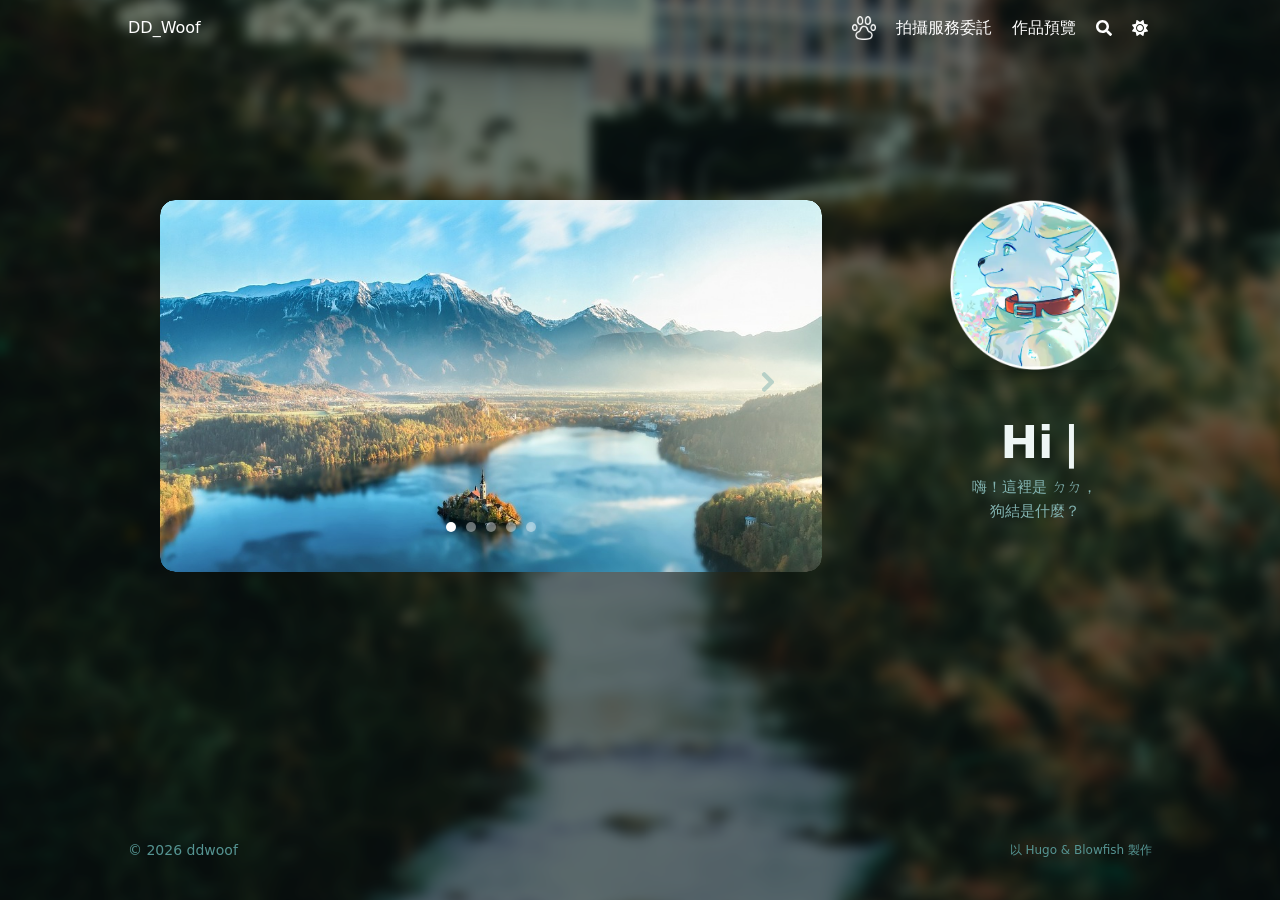
==== commit a9aedbff: "Change img" ====
--- a/index.html
+++ b/index.html
@@ -592,25 +592,25 @@
 
 
 <div class="width-patch"></div>
-<div id="carousel-6fb22d3943ec7794c447a8e7c1bb77a4-1772271755983696700" class="relative" data-twe-carousel-init data-twe-ride="carousel"
+<div id="carousel-6fb22d3943ec7794c447a8e7c1bb77a4-1772272818134680800" class="relative" data-twe-carousel-init data-twe-ride="carousel"
   data-twe-interval="2500">
   <div class="absolute right-0 bottom-0 left-0 z-2 mx-[15%] mb-10 flex list-none justify-center p-0"
     data-twe-carousel-indicators>
     
     
-    <button type="button" data-twe-target="#carousel-6fb22d3943ec7794c447a8e7c1bb77a4-1772271755983696700" data-twe-slide-to="0" data-twe-carousel-active aria-current="true"  class="cursor-pointer"></button>
-    
-    
-    <button type="button" data-twe-target="#carousel-6fb22d3943ec7794c447a8e7c1bb77a4-1772271755983696700" data-twe-slide-to="1"  class="cursor-pointer"></button>
-    
-    
-    <button type="button" data-twe-target="#carousel-6fb22d3943ec7794c447a8e7c1bb77a4-1772271755983696700" data-twe-slide-to="2"  class="cursor-pointer"></button>
-    
-    
-    <button type="button" data-twe-target="#carousel-6fb22d3943ec7794c447a8e7c1bb77a4-1772271755983696700" data-twe-slide-to="3"  class="cursor-pointer"></button>
-    
-    
-    <button type="button" data-twe-target="#carousel-6fb22d3943ec7794c447a8e7c1bb77a4-1772271755983696700" data-twe-slide-to="4"  class="cursor-pointer"></button>
+    <button type="button" data-twe-target="#carousel-6fb22d3943ec7794c447a8e7c1bb77a4-1772272818134680800" data-twe-slide-to="0" data-twe-carousel-active aria-current="true"  class="cursor-pointer"></button>
+    
+    
+    <button type="button" data-twe-target="#carousel-6fb22d3943ec7794c447a8e7c1bb77a4-1772272818134680800" data-twe-slide-to="1"  class="cursor-pointer"></button>
+    
+    
+    <button type="button" data-twe-target="#carousel-6fb22d3943ec7794c447a8e7c1bb77a4-1772272818134680800" data-twe-slide-to="2"  class="cursor-pointer"></button>
+    
+    
+    <button type="button" data-twe-target="#carousel-6fb22d3943ec7794c447a8e7c1bb77a4-1772272818134680800" data-twe-slide-to="3"  class="cursor-pointer"></button>
+    
+    
+    <button type="button" data-twe-target="#carousel-6fb22d3943ec7794c447a8e7c1bb77a4-1772272818134680800" data-twe-slide-to="4"  class="cursor-pointer"></button>
     
     
   </div>
@@ -660,11 +660,9 @@
       
       
       
-      
-      
       <div class="relative bg-neutral-900/50" style="aspect-ratio: 16 / 9; overflow: hidden;">
-        <img src="/54312974129_4e7db144ab_b_3776847545969804107.jpg" data-original="https://live.staticflickr.com/65535/54312974129_4e7db144ab_b.jpg"
-          class="absolute top-0 left-0 w-full h-full object-contain not-prose carousel-zoom-img rounded-[15px]"
+        <img src="/mountains-1899264_960_720_14245824459852564187.jpg" data-original="https://cdn.pixabay.com/photo/2016/12/11/12/02/mountains-1899264_960_720.jpg"
+          class="absolute top-0 left-0 w-full h-full object-cover not-prose carousel-zoom-img rounded-[15px]"
           alt="carousel image 1"
           onclick="openCarouselLightbox(this.dataset.original || this.src); event.stopPropagation();">
       </div>
@@ -715,7 +713,7 @@
       
       
       <div class="relative bg-neutral-900/50" style="aspect-ratio: 16 / 9; overflow: hidden;">
-        <img src="/mountains-1899264_960_720_14245824459852564187.jpg" data-original="https://cdn.pixabay.com/photo/2016/12/11/12/02/mountains-1899264_960_720.jpg"
+        <img src="/54313182970_392d46c455_b_15760965747717443403.jpg" data-original="https://live.staticflickr.com/65535/54313182970_392d46c455_b.jpg"
           class="absolute top-0 left-0 w-full h-full object-cover not-prose carousel-zoom-img rounded-[15px]"
           alt="carousel image 2"
           onclick="openCarouselLightbox(this.dataset.original || this.src); event.stopPropagation();">
@@ -766,9 +764,11 @@
       
       
       
+      
+      
       <div class="relative bg-neutral-900/50" style="aspect-ratio: 16 / 9; overflow: hidden;">
-        <img src="/54969484448_2627ba378e_b_2537846297863598610.jpg" data-original="https://live.staticflickr.com/65535/54969484448_2627ba378e_b.jpg"
-          class="absolute top-0 left-0 w-full h-full object-cover not-prose carousel-zoom-img rounded-[15px]"
+        <img src="/54312974129_4e7db144ab_b_3776847545969804107.jpg" data-original="https://live.staticflickr.com/65535/54312974129_4e7db144ab_b.jpg"
+          class="absolute top-0 left-0 w-full h-full object-contain not-prose carousel-zoom-img rounded-[15px]"
           alt="carousel image 3"
           onclick="openCarouselLightbox(this.dataset.original || this.src); event.stopPropagation();">
       </div>
@@ -819,7 +819,7 @@
       
       
       <div class="relative bg-neutral-900/50" style="aspect-ratio: 16 / 9; overflow: hidden;">
-        <img src="/54313182970_392d46c455_b_15760965747717443403.jpg" data-original="https://live.staticflickr.com/65535/54313182970_392d46c455_b.jpg"
+        <img src="/54969484448_2627ba378e_b_2537846297863598610.jpg" data-original="https://live.staticflickr.com/65535/54969484448_2627ba378e_b.jpg"
           class="absolute top-0 left-0 w-full h-full object-cover not-prose carousel-zoom-img rounded-[15px]"
           alt="carousel image 4"
           onclick="openCarouselLightbox(this.dataset.original || this.src); event.stopPropagation();">
@@ -883,7 +883,7 @@
 
   <button
     class="absolute top-0 bottom-0 left-0 z-2 flex w-[15%] items-center justify-center border-0 bg-none p-0 text-center opacity-50 transition-opacity duration-150 ease-[cubic-bezier(0.25,0.1,0.25,1.0)] hover:no-underline hover:opacity-90 hover:outline-none focus:no-underline focus:opacity-90 focus:outline-none motion-reduce:transition-none"
-    type="button" data-twe-target="#carousel-6fb22d3943ec7794c447a8e7c1bb77a4-1772271755983696700" data-twe-slide="prev">
+    type="button" data-twe-target="#carousel-6fb22d3943ec7794c447a8e7c1bb77a4-1772272818134680800" data-twe-slide="prev">
     <span class="inline-block h-8 w-8">
       <svg xmlns="http://www.w3.org/2000/svg" fill="none" viewBox="0 0 24 24" stroke-width="4.5" stroke="currentColor"
         class="h-6 w-6">
@@ -896,7 +896,7 @@
 
   <button
     class="absolute top-0 bottom-0 right-0 z-[1] flex w-[15%] items-center justify-center border-0 bg-none p-0 text-center opacity-50 transition-opacity duration-150 ease-[cubic-bezier(0.25,0.1,0.25,1.0)] hover:no-underline hover:opacity-90 hover:outline-none focus:no-underline focus:opacity-90 focus:outline-none motion-reduce:transition-none"
-    type="button" data-twe-target="#carousel-6fb22d3943ec7794c447a8e7c1bb77a4-1772271755983696700" data-twe-slide="next">
+    type="button" data-twe-target="#carousel-6fb22d3943ec7794c447a8e7c1bb77a4-1772272818134680800" data-twe-slide="next">
     <span class="inline-block h-8 w-8">
       <svg xmlns="http://www.w3.org/2000/svg" fill="none" viewBox="0 0 24 24" stroke-width="4.5" stroke="currentColor"
         class="h-6 w-6">
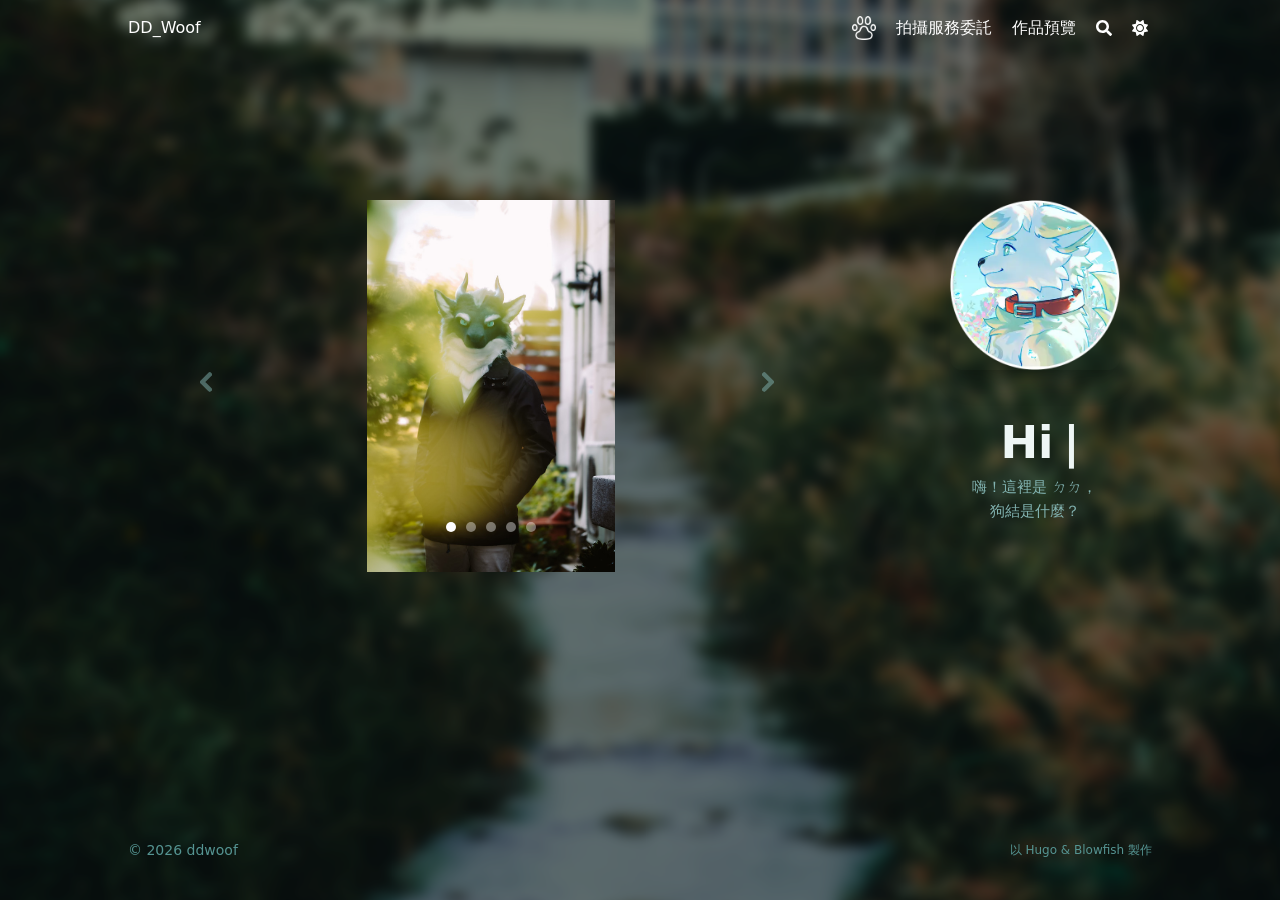
==== commit 55220a19: "Update img links" ====
--- a/index.html
+++ b/index.html
@@ -592,25 +592,25 @@
 
 
 <div class="width-patch"></div>
-<div id="carousel-6fb22d3943ec7794c447a8e7c1bb77a4-1772272818134680800" class="relative" data-twe-carousel-init data-twe-ride="carousel"
+<div id="carousel-6fb22d3943ec7794c447a8e7c1bb77a4-1772281581353728500" class="relative" data-twe-carousel-init data-twe-ride="carousel"
   data-twe-interval="2500">
   <div class="absolute right-0 bottom-0 left-0 z-2 mx-[15%] mb-10 flex list-none justify-center p-0"
     data-twe-carousel-indicators>
     
     
-    <button type="button" data-twe-target="#carousel-6fb22d3943ec7794c447a8e7c1bb77a4-1772272818134680800" data-twe-slide-to="0" data-twe-carousel-active aria-current="true"  class="cursor-pointer"></button>
-    
-    
-    <button type="button" data-twe-target="#carousel-6fb22d3943ec7794c447a8e7c1bb77a4-1772272818134680800" data-twe-slide-to="1"  class="cursor-pointer"></button>
-    
-    
-    <button type="button" data-twe-target="#carousel-6fb22d3943ec7794c447a8e7c1bb77a4-1772272818134680800" data-twe-slide-to="2"  class="cursor-pointer"></button>
-    
-    
-    <button type="button" data-twe-target="#carousel-6fb22d3943ec7794c447a8e7c1bb77a4-1772272818134680800" data-twe-slide-to="3"  class="cursor-pointer"></button>
-    
-    
-    <button type="button" data-twe-target="#carousel-6fb22d3943ec7794c447a8e7c1bb77a4-1772272818134680800" data-twe-slide-to="4"  class="cursor-pointer"></button>
+    <button type="button" data-twe-target="#carousel-6fb22d3943ec7794c447a8e7c1bb77a4-1772281581353728500" data-twe-slide-to="0" data-twe-carousel-active aria-current="true"  class="cursor-pointer"></button>
+    
+    
+    <button type="button" data-twe-target="#carousel-6fb22d3943ec7794c447a8e7c1bb77a4-1772281581353728500" data-twe-slide-to="1"  class="cursor-pointer"></button>
+    
+    
+    <button type="button" data-twe-target="#carousel-6fb22d3943ec7794c447a8e7c1bb77a4-1772281581353728500" data-twe-slide-to="2"  class="cursor-pointer"></button>
+    
+    
+    <button type="button" data-twe-target="#carousel-6fb22d3943ec7794c447a8e7c1bb77a4-1772281581353728500" data-twe-slide-to="3"  class="cursor-pointer"></button>
+    
+    
+    <button type="button" data-twe-target="#carousel-6fb22d3943ec7794c447a8e7c1bb77a4-1772281581353728500" data-twe-slide-to="4"  class="cursor-pointer"></button>
     
     
   </div>
@@ -660,9 +660,11 @@
       
       
       
+      
+      
       <div class="relative bg-neutral-900/50" style="aspect-ratio: 16 / 9; overflow: hidden;">
-        <img src="/mountains-1899264_960_720_14245824459852564187.jpg" data-original="https://cdn.pixabay.com/photo/2016/12/11/12/02/mountains-1899264_960_720.jpg"
-          class="absolute top-0 left-0 w-full h-full object-cover not-prose carousel-zoom-img rounded-[15px]"
+        <img src="/54312974129_4e7db144ab_b_3776847545969804107.jpg" data-original="https://live.staticflickr.com/65535/54312974129_4e7db144ab_b.jpg"
+          class="absolute top-0 left-0 w-full h-full object-contain not-prose carousel-zoom-img rounded-[15px]"
           alt="carousel image 1"
           onclick="openCarouselLightbox(this.dataset.original || this.src); event.stopPropagation();">
       </div>
@@ -713,7 +715,7 @@
       
       
       <div class="relative bg-neutral-900/50" style="aspect-ratio: 16 / 9; overflow: hidden;">
-        <img src="/54313182970_392d46c455_b_15760965747717443403.jpg" data-original="https://live.staticflickr.com/65535/54313182970_392d46c455_b.jpg"
+        <img src="/mountains-1899264_960_720_14245824459852564187.jpg" data-original="https://cdn.pixabay.com/photo/2016/12/11/12/02/mountains-1899264_960_720.jpg"
           class="absolute top-0 left-0 w-full h-full object-cover not-prose carousel-zoom-img rounded-[15px]"
           alt="carousel image 2"
           onclick="openCarouselLightbox(this.dataset.original || this.src); event.stopPropagation();">
@@ -764,11 +766,9 @@
       
       
       
-      
-      
       <div class="relative bg-neutral-900/50" style="aspect-ratio: 16 / 9; overflow: hidden;">
-        <img src="/54312974129_4e7db144ab_b_3776847545969804107.jpg" data-original="https://live.staticflickr.com/65535/54312974129_4e7db144ab_b.jpg"
-          class="absolute top-0 left-0 w-full h-full object-contain not-prose carousel-zoom-img rounded-[15px]"
+        <img src="/54969484448_2627ba378e_b_2537846297863598610.jpg" data-original="https://live.staticflickr.com/65535/54969484448_2627ba378e_b.jpg"
+          class="absolute top-0 left-0 w-full h-full object-cover not-prose carousel-zoom-img rounded-[15px]"
           alt="carousel image 3"
           onclick="openCarouselLightbox(this.dataset.original || this.src); event.stopPropagation();">
       </div>
@@ -819,7 +819,7 @@
       
       
       <div class="relative bg-neutral-900/50" style="aspect-ratio: 16 / 9; overflow: hidden;">
-        <img src="/54969484448_2627ba378e_b_2537846297863598610.jpg" data-original="https://live.staticflickr.com/65535/54969484448_2627ba378e_b.jpg"
+        <img src="/54313005413_ce64c5cc6f_b_2542738422228457264.jpg" data-original="https://live.staticflickr.com/65535/54313005413_ce64c5cc6f_b.jpg"
           class="absolute top-0 left-0 w-full h-full object-cover not-prose carousel-zoom-img rounded-[15px]"
           alt="carousel image 4"
           onclick="openCarouselLightbox(this.dataset.original || this.src); event.stopPropagation();">
@@ -871,7 +871,7 @@
       
       
       <div class="relative bg-neutral-900/50" style="aspect-ratio: 16 / 9; overflow: hidden;">
-        <img src="/54313005413_ce64c5cc6f_b_2542738422228457264.jpg" data-original="https://live.staticflickr.com/65535/54313005413_ce64c5cc6f_b.jpg"
+        <img src="/54313182970_392d46c455_b_15760965747717443403.jpg" data-original="https://live.staticflickr.com/65535/54313182970_392d46c455_b.jpg"
           class="absolute top-0 left-0 w-full h-full object-cover not-prose carousel-zoom-img rounded-[15px]"
           alt="carousel image 5"
           onclick="openCarouselLightbox(this.dataset.original || this.src); event.stopPropagation();">
@@ -883,7 +883,7 @@
 
   <button
     class="absolute top-0 bottom-0 left-0 z-2 flex w-[15%] items-center justify-center border-0 bg-none p-0 text-center opacity-50 transition-opacity duration-150 ease-[cubic-bezier(0.25,0.1,0.25,1.0)] hover:no-underline hover:opacity-90 hover:outline-none focus:no-underline focus:opacity-90 focus:outline-none motion-reduce:transition-none"
-    type="button" data-twe-target="#carousel-6fb22d3943ec7794c447a8e7c1bb77a4-1772272818134680800" data-twe-slide="prev">
+    type="button" data-twe-target="#carousel-6fb22d3943ec7794c447a8e7c1bb77a4-1772281581353728500" data-twe-slide="prev">
     <span class="inline-block h-8 w-8">
       <svg xmlns="http://www.w3.org/2000/svg" fill="none" viewBox="0 0 24 24" stroke-width="4.5" stroke="currentColor"
         class="h-6 w-6">
@@ -896,7 +896,7 @@
 
   <button
     class="absolute top-0 bottom-0 right-0 z-[1] flex w-[15%] items-center justify-center border-0 bg-none p-0 text-center opacity-50 transition-opacity duration-150 ease-[cubic-bezier(0.25,0.1,0.25,1.0)] hover:no-underline hover:opacity-90 hover:outline-none focus:no-underline focus:opacity-90 focus:outline-none motion-reduce:transition-none"
-    type="button" data-twe-target="#carousel-6fb22d3943ec7794c447a8e7c1bb77a4-1772272818134680800" data-twe-slide="next">
+    type="button" data-twe-target="#carousel-6fb22d3943ec7794c447a8e7c1bb77a4-1772281581353728500" data-twe-slide="next">
     <span class="inline-block h-8 w-8">
       <svg xmlns="http://www.w3.org/2000/svg" fill="none" viewBox="0 0 24 24" stroke-width="4.5" stroke="currentColor"
         class="h-6 w-6">
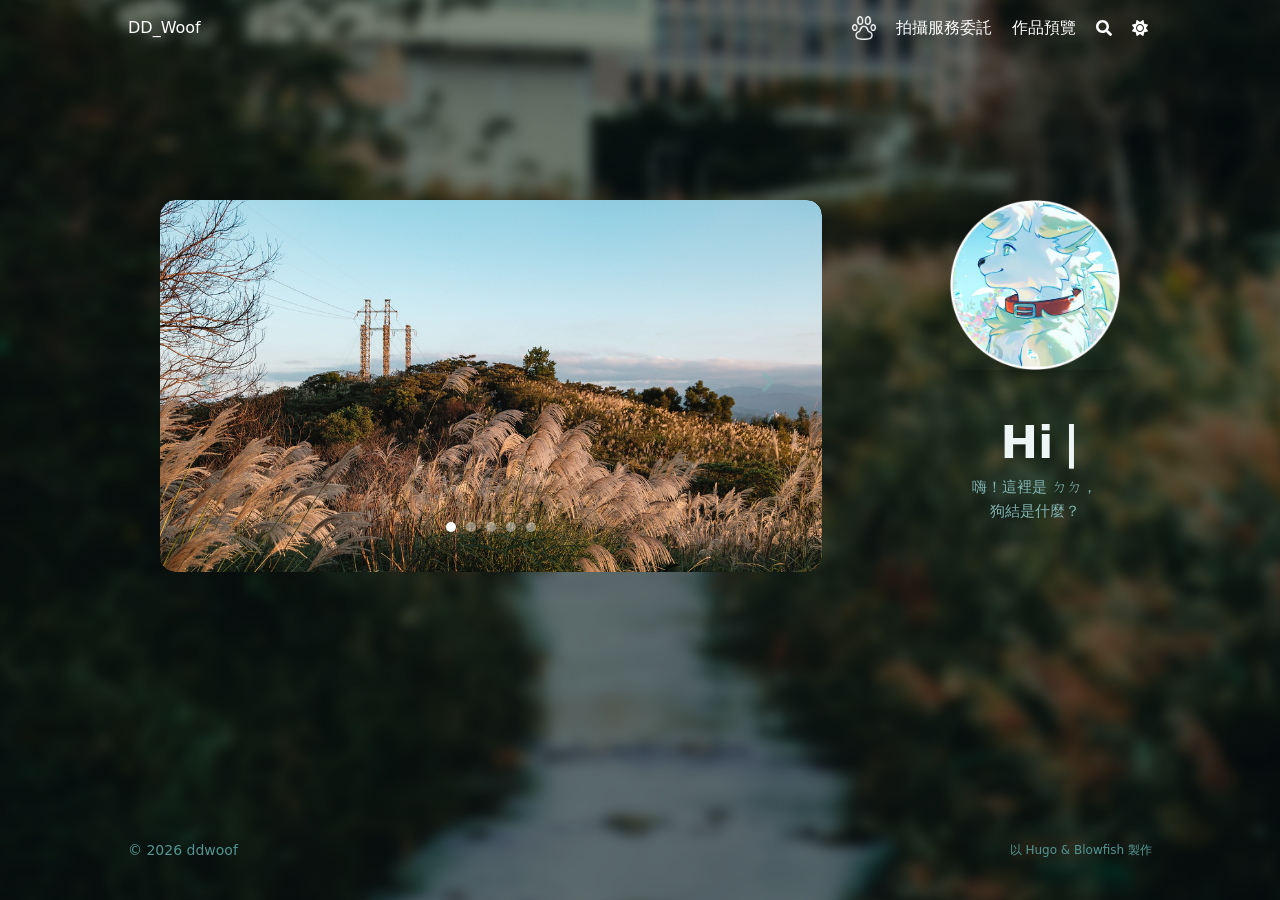
==== commit 8870a0d4: "Update link" ====
--- a/index.html
+++ b/index.html
@@ -592,25 +592,25 @@
 
 
 <div class="width-patch"></div>
-<div id="carousel-6fb22d3943ec7794c447a8e7c1bb77a4-1772281581353728500" class="relative" data-twe-carousel-init data-twe-ride="carousel"
+<div id="carousel-6fb22d3943ec7794c447a8e7c1bb77a4-1772282011339340200" class="relative" data-twe-carousel-init data-twe-ride="carousel"
   data-twe-interval="2500">
   <div class="absolute right-0 bottom-0 left-0 z-2 mx-[15%] mb-10 flex list-none justify-center p-0"
     data-twe-carousel-indicators>
     
     
-    <button type="button" data-twe-target="#carousel-6fb22d3943ec7794c447a8e7c1bb77a4-1772281581353728500" data-twe-slide-to="0" data-twe-carousel-active aria-current="true"  class="cursor-pointer"></button>
-    
-    
-    <button type="button" data-twe-target="#carousel-6fb22d3943ec7794c447a8e7c1bb77a4-1772281581353728500" data-twe-slide-to="1"  class="cursor-pointer"></button>
-    
-    
-    <button type="button" data-twe-target="#carousel-6fb22d3943ec7794c447a8e7c1bb77a4-1772281581353728500" data-twe-slide-to="2"  class="cursor-pointer"></button>
-    
-    
-    <button type="button" data-twe-target="#carousel-6fb22d3943ec7794c447a8e7c1bb77a4-1772281581353728500" data-twe-slide-to="3"  class="cursor-pointer"></button>
-    
-    
-    <button type="button" data-twe-target="#carousel-6fb22d3943ec7794c447a8e7c1bb77a4-1772281581353728500" data-twe-slide-to="4"  class="cursor-pointer"></button>
+    <button type="button" data-twe-target="#carousel-6fb22d3943ec7794c447a8e7c1bb77a4-1772282011339340200" data-twe-slide-to="0" data-twe-carousel-active aria-current="true"  class="cursor-pointer"></button>
+    
+    
+    <button type="button" data-twe-target="#carousel-6fb22d3943ec7794c447a8e7c1bb77a4-1772282011339340200" data-twe-slide-to="1"  class="cursor-pointer"></button>
+    
+    
+    <button type="button" data-twe-target="#carousel-6fb22d3943ec7794c447a8e7c1bb77a4-1772282011339340200" data-twe-slide-to="2"  class="cursor-pointer"></button>
+    
+    
+    <button type="button" data-twe-target="#carousel-6fb22d3943ec7794c447a8e7c1bb77a4-1772282011339340200" data-twe-slide-to="3"  class="cursor-pointer"></button>
+    
+    
+    <button type="button" data-twe-target="#carousel-6fb22d3943ec7794c447a8e7c1bb77a4-1772282011339340200" data-twe-slide-to="4"  class="cursor-pointer"></button>
     
     
   </div>
@@ -660,12 +660,64 @@
       
       
       
+      <div class="relative bg-neutral-900/50" style="aspect-ratio: 16 / 9; overflow: hidden;">
+        <img src="/54969484448_2627ba378e_b_2537846297863598610.jpg" data-original="https://live.staticflickr.com/65535/54969484448_2627ba378e_b.jpg"
+          class="absolute top-0 left-0 w-full h-full object-cover not-prose carousel-zoom-img rounded-[15px]"
+          alt="carousel image 1"
+          onclick="openCarouselLightbox(this.dataset.original || this.src); event.stopPropagation();">
+      </div>
+      
+    </div>
+    
+    
+    
+    
+    
+    
+    
+    
+    
+    
+    
+    
+    
+    
+    
+    
+    
+    
+    
+    
+    
+    
+    
+    
+    
+    
+    
+    
+    
+    
+    
+    
+    
+    
+    
+    
+    
+    <div
+      class="relative float-left -mr-[100%] hidden w-full transition-transform ease-in-out motion-reduce:transition-none"
+      data-twe-carousel-item style="transition-duration: 2500ms;" >
+      
+      
+      
+      
       
       
       <div class="relative bg-neutral-900/50" style="aspect-ratio: 16 / 9; overflow: hidden;">
         <img src="/54312974129_4e7db144ab_b_3776847545969804107.jpg" data-original="https://live.staticflickr.com/65535/54312974129_4e7db144ab_b.jpg"
           class="absolute top-0 left-0 w-full h-full object-contain not-prose carousel-zoom-img rounded-[15px]"
-          alt="carousel image 1"
+          alt="carousel image 2"
           onclick="openCarouselLightbox(this.dataset.original || this.src); event.stopPropagation();">
       </div>
       
@@ -715,59 +767,7 @@
       
       
       <div class="relative bg-neutral-900/50" style="aspect-ratio: 16 / 9; overflow: hidden;">
-        <img src="/mountains-1899264_960_720_14245824459852564187.jpg" data-original="https://cdn.pixabay.com/photo/2016/12/11/12/02/mountains-1899264_960_720.jpg"
-          class="absolute top-0 left-0 w-full h-full object-cover not-prose carousel-zoom-img rounded-[15px]"
-          alt="carousel image 2"
-          onclick="openCarouselLightbox(this.dataset.original || this.src); event.stopPropagation();">
-      </div>
-      
-    </div>
-    
-    
-    
-    
-    
-    
-    
-    
-    
-    
-    
-    
-    
-    
-    
-    
-    
-    
-    
-    
-    
-    
-    
-    
-    
-    
-    
-    
-    
-    
-    
-    
-    
-    
-    
-    
-    
-    <div
-      class="relative float-left -mr-[100%] hidden w-full transition-transform ease-in-out motion-reduce:transition-none"
-      data-twe-carousel-item style="transition-duration: 2500ms;" >
-      
-      
-      
-      
-      <div class="relative bg-neutral-900/50" style="aspect-ratio: 16 / 9; overflow: hidden;">
-        <img src="/54969484448_2627ba378e_b_2537846297863598610.jpg" data-original="https://live.staticflickr.com/65535/54969484448_2627ba378e_b.jpg"
+        <img src="/54313005413_ce64c5cc6f_b_2542738422228457264.jpg" data-original="https://live.staticflickr.com/65535/54313005413_ce64c5cc6f_b.jpg"
           class="absolute top-0 left-0 w-full h-full object-cover not-prose carousel-zoom-img rounded-[15px]"
           alt="carousel image 3"
           onclick="openCarouselLightbox(this.dataset.original || this.src); event.stopPropagation();">
@@ -819,7 +819,7 @@
       
       
       <div class="relative bg-neutral-900/50" style="aspect-ratio: 16 / 9; overflow: hidden;">
-        <img src="/54313005413_ce64c5cc6f_b_2542738422228457264.jpg" data-original="https://live.staticflickr.com/65535/54313005413_ce64c5cc6f_b.jpg"
+        <img src="/54313182970_392d46c455_b_15760965747717443403.jpg" data-original="https://live.staticflickr.com/65535/54313182970_392d46c455_b.jpg"
           class="absolute top-0 left-0 w-full h-full object-cover not-prose carousel-zoom-img rounded-[15px]"
           alt="carousel image 4"
           onclick="openCarouselLightbox(this.dataset.original || this.src); event.stopPropagation();">
@@ -871,7 +871,7 @@
       
       
       <div class="relative bg-neutral-900/50" style="aspect-ratio: 16 / 9; overflow: hidden;">
-        <img src="/54313182970_392d46c455_b_15760965747717443403.jpg" data-original="https://live.staticflickr.com/65535/54313182970_392d46c455_b.jpg"
+        <img src="/mountains-1899264_960_720_14245824459852564187.jpg" data-original="https://cdn.pixabay.com/photo/2016/12/11/12/02/mountains-1899264_960_720.jpg"
           class="absolute top-0 left-0 w-full h-full object-cover not-prose carousel-zoom-img rounded-[15px]"
           alt="carousel image 5"
           onclick="openCarouselLightbox(this.dataset.original || this.src); event.stopPropagation();">
@@ -883,7 +883,7 @@
 
   <button
     class="absolute top-0 bottom-0 left-0 z-2 flex w-[15%] items-center justify-center border-0 bg-none p-0 text-center opacity-50 transition-opacity duration-150 ease-[cubic-bezier(0.25,0.1,0.25,1.0)] hover:no-underline hover:opacity-90 hover:outline-none focus:no-underline focus:opacity-90 focus:outline-none motion-reduce:transition-none"
-    type="button" data-twe-target="#carousel-6fb22d3943ec7794c447a8e7c1bb77a4-1772281581353728500" data-twe-slide="prev">
+    type="button" data-twe-target="#carousel-6fb22d3943ec7794c447a8e7c1bb77a4-1772282011339340200" data-twe-slide="prev">
     <span class="inline-block h-8 w-8">
       <svg xmlns="http://www.w3.org/2000/svg" fill="none" viewBox="0 0 24 24" stroke-width="4.5" stroke="currentColor"
         class="h-6 w-6">
@@ -896,7 +896,7 @@
 
   <button
     class="absolute top-0 bottom-0 right-0 z-[1] flex w-[15%] items-center justify-center border-0 bg-none p-0 text-center opacity-50 transition-opacity duration-150 ease-[cubic-bezier(0.25,0.1,0.25,1.0)] hover:no-underline hover:opacity-90 hover:outline-none focus:no-underline focus:opacity-90 focus:outline-none motion-reduce:transition-none"
-    type="button" data-twe-target="#carousel-6fb22d3943ec7794c447a8e7c1bb77a4-1772281581353728500" data-twe-slide="next">
+    type="button" data-twe-target="#carousel-6fb22d3943ec7794c447a8e7c1bb77a4-1772282011339340200" data-twe-slide="next">
     <span class="inline-block h-8 w-8">
       <svg xmlns="http://www.w3.org/2000/svg" fill="none" viewBox="0 0 24 24" stroke-width="4.5" stroke="currentColor"
         class="h-6 w-6">
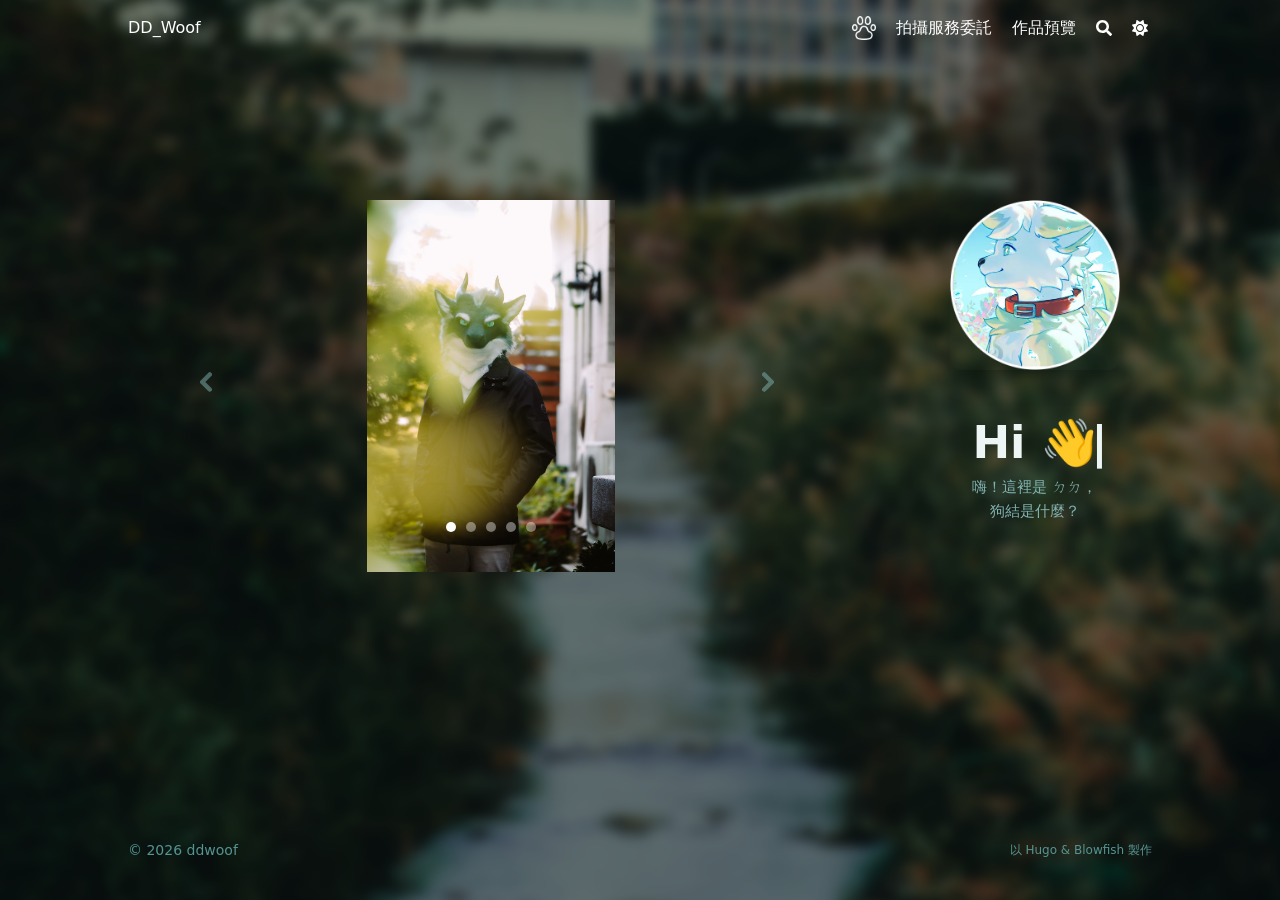
==== commit bb92e3db: "update" ====
--- a/index.html
+++ b/index.html
@@ -592,25 +592,25 @@
 
 
 <div class="width-patch"></div>
-<div id="carousel-6fb22d3943ec7794c447a8e7c1bb77a4-1772282011339340200" class="relative" data-twe-carousel-init data-twe-ride="carousel"
+<div id="carousel-6fb22d3943ec7794c447a8e7c1bb77a4-1772293329005160000" class="relative" data-twe-carousel-init data-twe-ride="carousel"
   data-twe-interval="2500">
   <div class="absolute right-0 bottom-0 left-0 z-2 mx-[15%] mb-10 flex list-none justify-center p-0"
     data-twe-carousel-indicators>
     
     
-    <button type="button" data-twe-target="#carousel-6fb22d3943ec7794c447a8e7c1bb77a4-1772282011339340200" data-twe-slide-to="0" data-twe-carousel-active aria-current="true"  class="cursor-pointer"></button>
-    
-    
-    <button type="button" data-twe-target="#carousel-6fb22d3943ec7794c447a8e7c1bb77a4-1772282011339340200" data-twe-slide-to="1"  class="cursor-pointer"></button>
-    
-    
-    <button type="button" data-twe-target="#carousel-6fb22d3943ec7794c447a8e7c1bb77a4-1772282011339340200" data-twe-slide-to="2"  class="cursor-pointer"></button>
-    
-    
-    <button type="button" data-twe-target="#carousel-6fb22d3943ec7794c447a8e7c1bb77a4-1772282011339340200" data-twe-slide-to="3"  class="cursor-pointer"></button>
-    
-    
-    <button type="button" data-twe-target="#carousel-6fb22d3943ec7794c447a8e7c1bb77a4-1772282011339340200" data-twe-slide-to="4"  class="cursor-pointer"></button>
+    <button type="button" data-twe-target="#carousel-6fb22d3943ec7794c447a8e7c1bb77a4-1772293329005160000" data-twe-slide-to="0" data-twe-carousel-active aria-current="true"  class="cursor-pointer"></button>
+    
+    
+    <button type="button" data-twe-target="#carousel-6fb22d3943ec7794c447a8e7c1bb77a4-1772293329005160000" data-twe-slide-to="1"  class="cursor-pointer"></button>
+    
+    
+    <button type="button" data-twe-target="#carousel-6fb22d3943ec7794c447a8e7c1bb77a4-1772293329005160000" data-twe-slide-to="2"  class="cursor-pointer"></button>
+    
+    
+    <button type="button" data-twe-target="#carousel-6fb22d3943ec7794c447a8e7c1bb77a4-1772293329005160000" data-twe-slide-to="3"  class="cursor-pointer"></button>
+    
+    
+    <button type="button" data-twe-target="#carousel-6fb22d3943ec7794c447a8e7c1bb77a4-1772293329005160000" data-twe-slide-to="4"  class="cursor-pointer"></button>
     
     
   </div>
@@ -660,9 +660,11 @@
       
       
       
+      
+      
       <div class="relative bg-neutral-900/50" style="aspect-ratio: 16 / 9; overflow: hidden;">
-        <img src="/54969484448_2627ba378e_b_2537846297863598610.jpg" data-original="https://live.staticflickr.com/65535/54969484448_2627ba378e_b.jpg"
-          class="absolute top-0 left-0 w-full h-full object-cover not-prose carousel-zoom-img rounded-[15px]"
+        <img src="/54312974129_4e7db144ab_b_3776847545969804107.jpg" data-original="https://live.staticflickr.com/65535/54312974129_4e7db144ab_b.jpg"
+          class="absolute top-0 left-0 w-full h-full object-contain not-prose carousel-zoom-img rounded-[15px]"
           alt="carousel image 1"
           onclick="openCarouselLightbox(this.dataset.original || this.src); event.stopPropagation();">
       </div>
@@ -712,11 +714,9 @@
       
       
       
-      
-      
       <div class="relative bg-neutral-900/50" style="aspect-ratio: 16 / 9; overflow: hidden;">
-        <img src="/54312974129_4e7db144ab_b_3776847545969804107.jpg" data-original="https://live.staticflickr.com/65535/54312974129_4e7db144ab_b.jpg"
-          class="absolute top-0 left-0 w-full h-full object-contain not-prose carousel-zoom-img rounded-[15px]"
+        <img src="/mountains-1899264_960_720_14245824459852564187.jpg" data-original="https://cdn.pixabay.com/photo/2016/12/11/12/02/mountains-1899264_960_720.jpg"
+          class="absolute top-0 left-0 w-full h-full object-cover not-prose carousel-zoom-img rounded-[15px]"
           alt="carousel image 2"
           onclick="openCarouselLightbox(this.dataset.original || this.src); event.stopPropagation();">
       </div>
@@ -767,7 +767,7 @@
       
       
       <div class="relative bg-neutral-900/50" style="aspect-ratio: 16 / 9; overflow: hidden;">
-        <img src="/54313005413_ce64c5cc6f_b_2542738422228457264.jpg" data-original="https://live.staticflickr.com/65535/54313005413_ce64c5cc6f_b.jpg"
+        <img src="/54969484448_2627ba378e_b_2537846297863598610.jpg" data-original="https://live.staticflickr.com/65535/54969484448_2627ba378e_b.jpg"
           class="absolute top-0 left-0 w-full h-full object-cover not-prose carousel-zoom-img rounded-[15px]"
           alt="carousel image 3"
           onclick="openCarouselLightbox(this.dataset.original || this.src); event.stopPropagation();">
@@ -819,7 +819,7 @@
       
       
       <div class="relative bg-neutral-900/50" style="aspect-ratio: 16 / 9; overflow: hidden;">
-        <img src="/54313182970_392d46c455_b_15760965747717443403.jpg" data-original="https://live.staticflickr.com/65535/54313182970_392d46c455_b.jpg"
+        <img src="/54313005413_ce64c5cc6f_b_2542738422228457264.jpg" data-original="https://live.staticflickr.com/65535/54313005413_ce64c5cc6f_b.jpg"
           class="absolute top-0 left-0 w-full h-full object-cover not-prose carousel-zoom-img rounded-[15px]"
           alt="carousel image 4"
           onclick="openCarouselLightbox(this.dataset.original || this.src); event.stopPropagation();">
@@ -871,7 +871,7 @@
       
       
       <div class="relative bg-neutral-900/50" style="aspect-ratio: 16 / 9; overflow: hidden;">
-        <img src="/mountains-1899264_960_720_14245824459852564187.jpg" data-original="https://cdn.pixabay.com/photo/2016/12/11/12/02/mountains-1899264_960_720.jpg"
+        <img src="/54313182970_392d46c455_b_15760965747717443403.jpg" data-original="https://live.staticflickr.com/65535/54313182970_392d46c455_b.jpg"
           class="absolute top-0 left-0 w-full h-full object-cover not-prose carousel-zoom-img rounded-[15px]"
           alt="carousel image 5"
           onclick="openCarouselLightbox(this.dataset.original || this.src); event.stopPropagation();">
@@ -883,7 +883,7 @@
 
   <button
     class="absolute top-0 bottom-0 left-0 z-2 flex w-[15%] items-center justify-center border-0 bg-none p-0 text-center opacity-50 transition-opacity duration-150 ease-[cubic-bezier(0.25,0.1,0.25,1.0)] hover:no-underline hover:opacity-90 hover:outline-none focus:no-underline focus:opacity-90 focus:outline-none motion-reduce:transition-none"
-    type="button" data-twe-target="#carousel-6fb22d3943ec7794c447a8e7c1bb77a4-1772282011339340200" data-twe-slide="prev">
+    type="button" data-twe-target="#carousel-6fb22d3943ec7794c447a8e7c1bb77a4-1772293329005160000" data-twe-slide="prev">
     <span class="inline-block h-8 w-8">
       <svg xmlns="http://www.w3.org/2000/svg" fill="none" viewBox="0 0 24 24" stroke-width="4.5" stroke="currentColor"
         class="h-6 w-6">
@@ -896,7 +896,7 @@
 
   <button
     class="absolute top-0 bottom-0 right-0 z-[1] flex w-[15%] items-center justify-center border-0 bg-none p-0 text-center opacity-50 transition-opacity duration-150 ease-[cubic-bezier(0.25,0.1,0.25,1.0)] hover:no-underline hover:opacity-90 hover:outline-none focus:no-underline focus:opacity-90 focus:outline-none motion-reduce:transition-none"
-    type="button" data-twe-target="#carousel-6fb22d3943ec7794c447a8e7c1bb77a4-1772282011339340200" data-twe-slide="next">
+    type="button" data-twe-target="#carousel-6fb22d3943ec7794c447a8e7c1bb77a4-1772293329005160000" data-twe-slide="next">
     <span class="inline-block h-8 w-8">
       <svg xmlns="http://www.w3.org/2000/svg" fill="none" viewBox="0 0 24 24" stroke-width="4.5" stroke="currentColor"
         class="h-6 w-6">
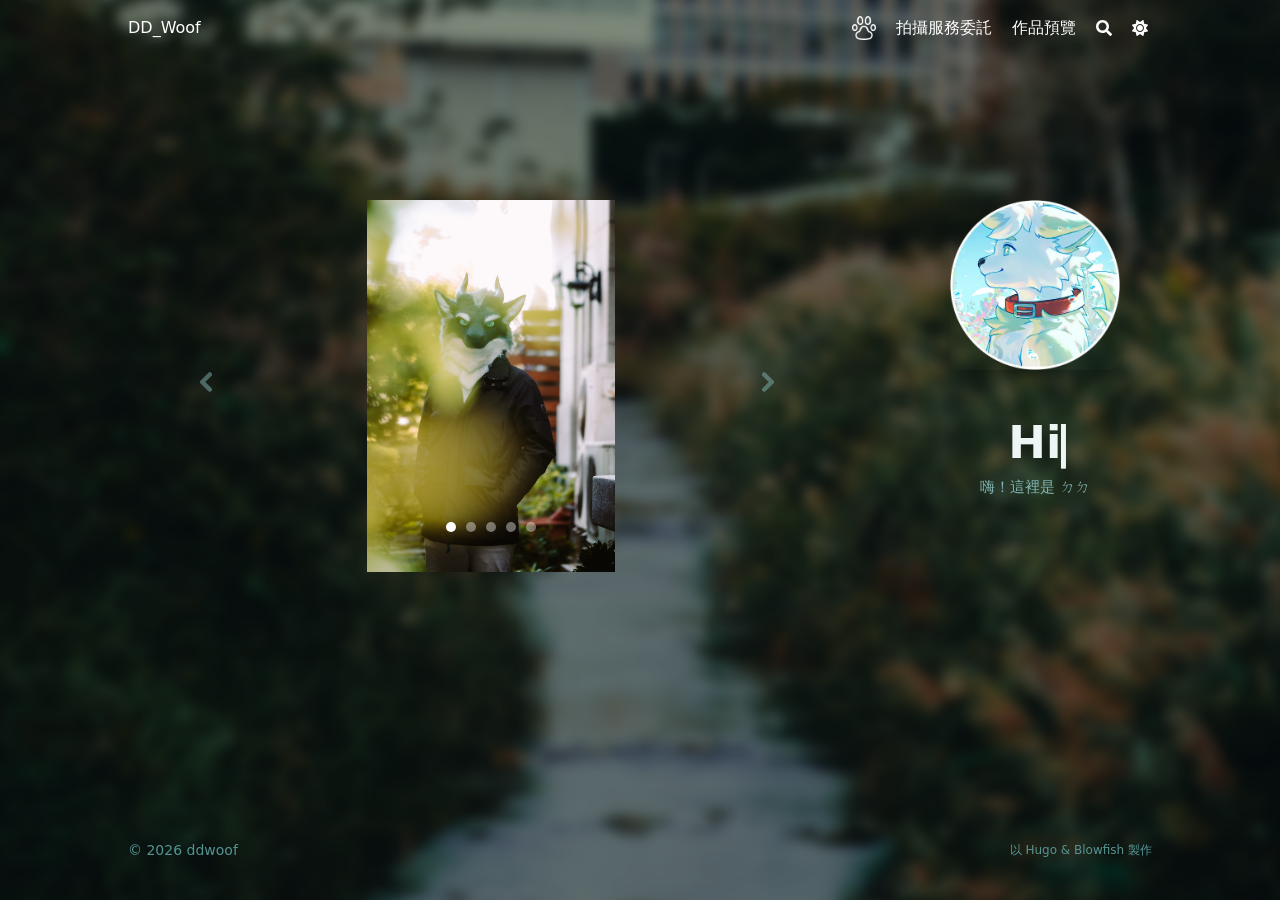
==== commit 2ab86899: "Remove question from greeting paragraph in index.html" ====
--- a/index.html
+++ b/index.html
@@ -975,7 +975,7 @@
                         </script>
                     </header>
                     
-                    <p class="text-lg mt-2">嗨！這裡是 ㄉㄉ，<br>狗結是什麼？</p>
+                    <p class="text-lg mt-2">嗨！這裡是 ㄉㄉ<br></p>
                 </article>
 
             </div>
